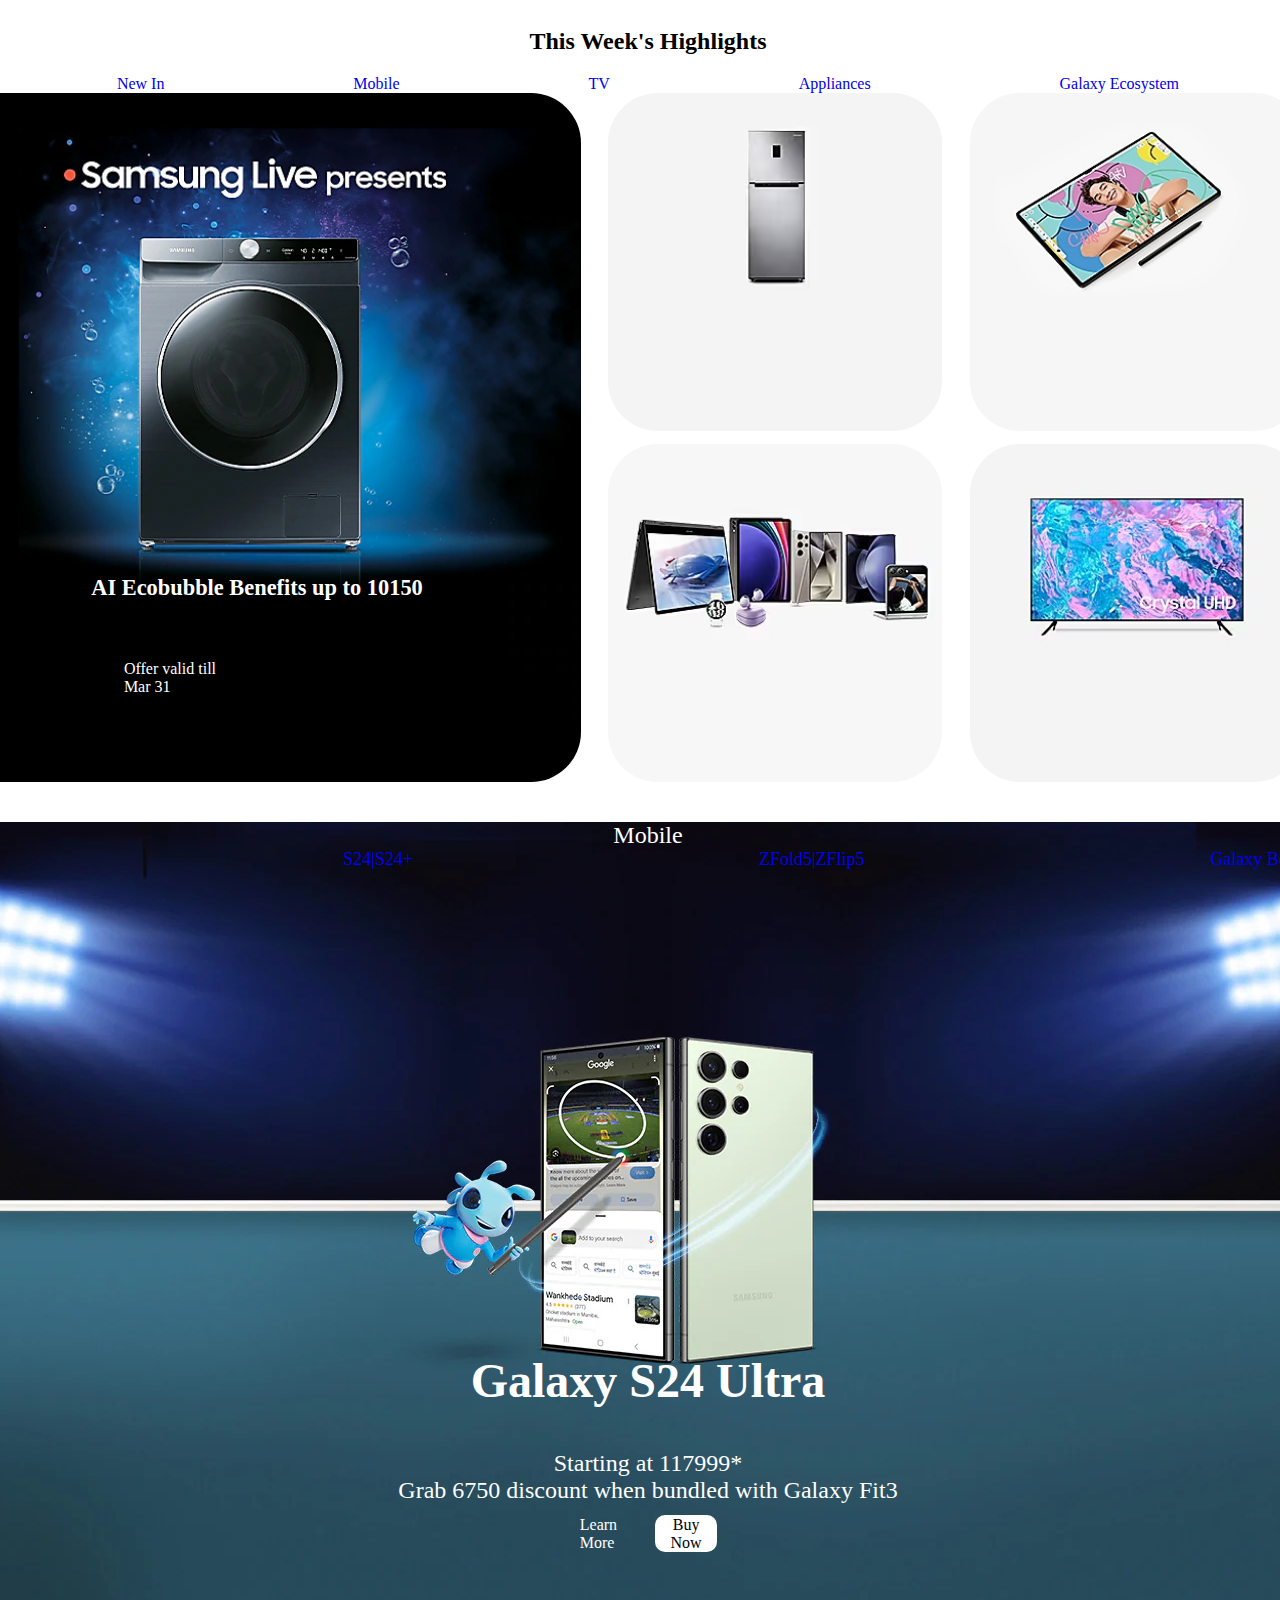
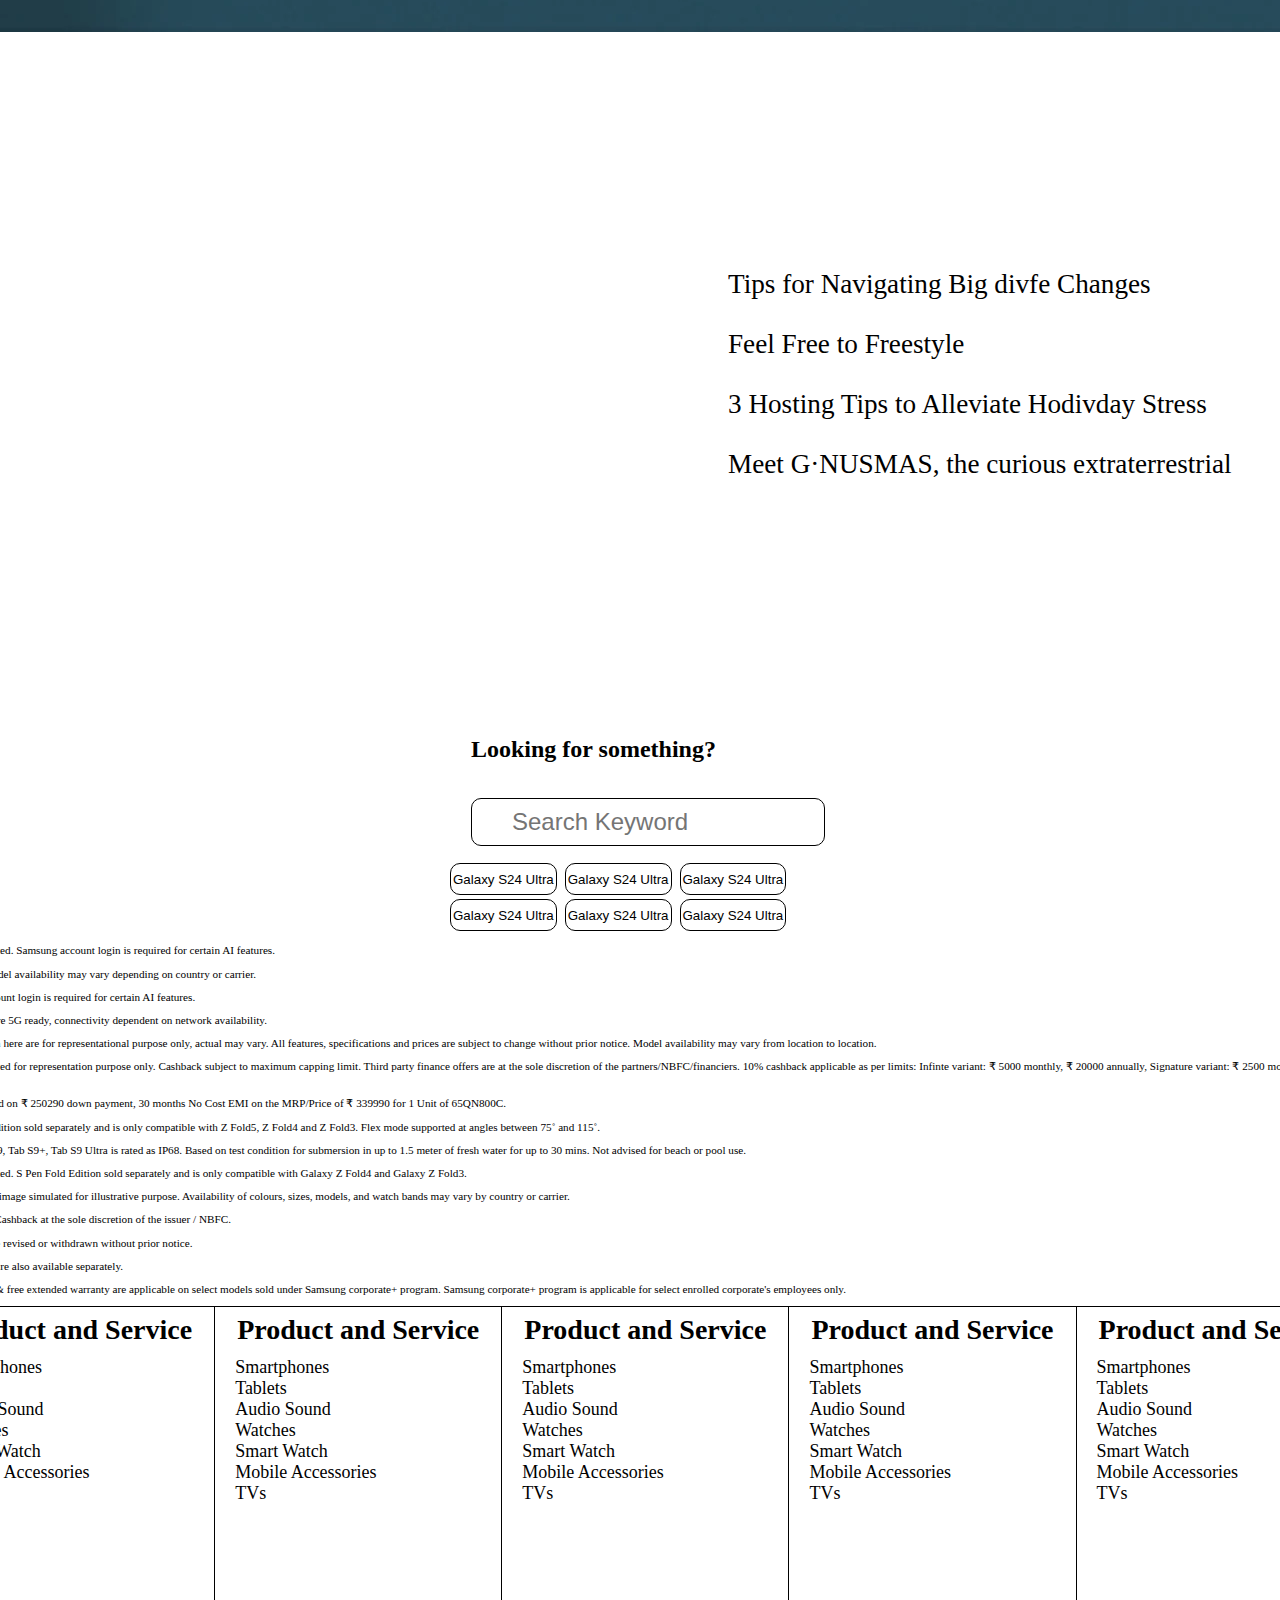
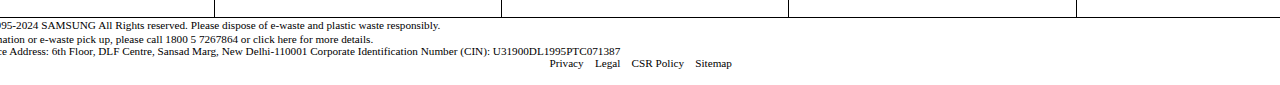
==== index.html @ b9aa33d9 "3rd commit" ====
<!DOCTYPE html>
<html lang="en">
  <head>
    <meta charset="UTF-8" />
    <meta name="viewport" content="width=device-width, initial-scale=1.0" />
    <title>Samsung India</title>
    <link rel="stylesheet" type="text/css" href="styles.css" />
    <link rel="stylesheet" type="text/css" href="samsungOne.css" />
  </head>
  <body>
    <main>
      <h2 id="highlights_title">This Week's Highlights</h2>
      <!-- Highlight links -->
      <div class="highlight_links_wrap">
        <div class="highlight_link" onclick="clicked(this)">
          <a href="#slide_1">New In</a>
        </div>
        <div class="highslider_link" onclick="clicked(this)">
          <a href="#slide_2">Mobile</a>
        </div>
        <div class="highslider_link" onclick="clicked(this)">
          <a href="#slide_3">TV</a>
        </div>
        <div class="highslider_link" onclick="clicked(this)">
          <a href="#slide_4">Appliances</a>
        </div>
        <div class="highslider_link" onclick="clicked(this)">
          <a href="#slide_5">Galaxy Ecosystem</a>
        </div>
      </div>

      <!-- Highlights slider -->
      <div class="highlight_slider">
        <div class="highlight_slides_wrap">
          <div class="highlight_slide" id="slide_1">
            <div class="grid_container">
              <div class="p1">
                <img src="./assets/New In/Big-Tile_684x6849.webp" alt="" />
                <div class="t_bot white t_big bold">
                  AI Ecobubble Benefits up to 10150
                </div>
                <div class="bt_slide white">
                  <p>Offer valid till Mar 31</p>
                  <div class="sl_up"></div>
                </div>
              </div>
              <div class="p2">
                <img src="./assets/New In/Holi_330x330-2.avif" alt="" />
              </div>
              <div class="p3">
                <img
                  src="./assets/New In/Small_Tile_330x330_UHD_4K_CUE.avif"
                  alt=""
                />
              </div>
              <div class="p4">
                <img
                  src="./assets/New In/Small-Tile_330x330-Double-door.avif"
                  alt=""
                />
              </div>
              <div class="p5">
                <img
                  src="./assets/New In/TabS9_Small_Tile_330x330.jpg"
                  alt=""
                />
              </div>
            </div>
          </div>
          <div class="highlight_slide" id="slide_2">
            <div class="grid_container">
              <div class="p1">
                <img src="./assets/Mobile/BigTile_684x684-11.avif" alt="" />
                <div class="t_bot">Hello</div>
              </div>
              <div class="p2">
                <img src="./assets/Mobile/Small_Tile_330x3307.avif" alt="" />
              </div>
              <div class="p3">
                <img src="./assets/Mobile/S23_330x330_SmallTiles.avif" alt="" />
              </div>
              <div class="p4">
                <img
                  src="./assets/Mobile/S23-Ultra-330x330_Small-Tiles-2.avif"
                  alt=""
                />
              </div>
              <div class="p5">
                <img
                  src="./assets/Mobile/19492_A-series-_LC_Small-tile330x330_01.avif"
                  alt=""
                />
              </div>
            </div>
          </div>
          <div class="highlight_slide" id="slide_3">
            <div class="grid_container">
              <div class="p1">
                <img src="./assets/TV/Big-Tile_684x684-QLED.avif" alt="" />
                <div class="t_bot bold t_big">1.38 m QE1C only at Rs 20000</div>
              </div>
              <div class="p2">
                <img src="./assets/TV/330x330_036.avif" alt="" />
              </div>
              <div class="p3">
                <img
                  src="./assets/tv/Small-Tile_330x33-UHD-4K-CUE.avif"
                  alt=""
                />
              </div>
              <div class="p4">
                <img src="./assets/tv/QA77S90CAKLXL_330x330.avif" alt="" />
              </div>
              <div class="p5">
                <img
                  src="./assets/tv/Small-Tile_330x330-Freestyle.avif"
                  alt=""
                />
              </div>
            </div>
          </div>

          <div class="highlight_slide" id="slide_4">
            <div class="grid_container">
              <div class="p1">
                <img src="./assets/Appliances/pl_big.avif" alt="" />
                <div class="t_bot bold t_big">
                  Appliances such as Refrigerators availiable
                </div>
              </div>
              <div class="p2">
                <img
                  src="./assets/Appliances/330x330_MC28A5013AK_TL.avif"
                  alt=""
                />
              </div>
              <div class="p3">
                <img src="./assets/Appliances/Digital-invert.avif" alt="" />
              </div>
              <div class="p4">
                <img
                  src="./assets/Appliances/330x330_WA70A4002GS_TL1.avif"
                  alt=""
                />
              </div>
              <div class="p5">
                <img
                  src="./assets/Appliances/Small_Tile_Convertible-5in1-AC.avif"
                  alt=""
                />
              </div>
            </div>
          </div>
          <div class="highlight_slide" id="slide_5">
            <div class="grid_container">
              <div class="p1">
                <img src="./assets/Galaxy Ecosystem/pl_big.avif" alt="" />
                <div class="t_bot bold t_big">Galaxy Book 4 at 70k</div>
              </div>
              <div class="p2">
                <img
                  src="./assets/Galaxy Ecosystem/330x330-galaxy-ecosystem.webp"
                  alt=""
                />
              </div>
              <div class="p3">
                <img
                  src="./assets/Galaxy Ecosystem/small-tile_Buds2_330x330.avif"
                  alt=""
                />
              </div>
              <div class="p4">
                <img
                  src="./assets/Galaxy Ecosystem/330x330_Galaxy_Fit3.avif"
                  alt=""
                />
              </div>
              <div class="p5">
                <img
                  src="./assets/Galaxy Ecosystem/Small_Tile_330x3308.avif"
                  alt=""
                />
              </div>
            </div>
          </div>
        </div>
      </div>

      <!-- Highlight slider end -->

      <!-- Mob slider begin -->
      <div class="slider">
        <div class="slide_info">
          <div class="slide_header">Mobile</div>
          <div class="slide_links_wrap">
            <div class="slide_link"><a href="#mb_slide1">S24 Ultra</a></div>
            <div class="slide_link"><a href="#mb_slide2">S24|S24+</a></div>
            <div class="slide_link"><a href="#mb_slide3">ZFold5|ZFlip5</a></div>
            <div class="slide_link">
              <a href="#mb_slide4">Galaxy Book 4 Series</a>
            </div>
          </div>
        </div>
        <div class="img_slides">
          <div class="sli" id="mb_slide1">
            <img src="./assets/MobSlider/PM_S24ultra_1440x810.webp" />
            <div class="name">Galaxy S24 Ultra</div>
            <div class="price">
              Starting at 117999*
              <br />
              Grab 6750 discount when bundled with Galaxy Fit3
            </div>
            <div class="lb">
              <span>Learn More</span>
              <div class="bt_BuyNow">Buy Now</div>
            </div>
          </div>
          <div class="sli" id="mb_slide2">
            <img src="./assets/MobSlider/S24 Plus.png " />
            <div class="name">Galaxy S24| S24+</div>
            <div class="price">
              Starting at 69999*
              <br />
              Grab 4220 cart discount when bundled with Smart View Wallet Case
            </div>
            <div class="lb">
              <span>Learn More</span>
              <div class="bt_BuyNow">Buy Now</div>
            </div>
          </div>

          <div class="sli" id="mb_slide3">
            <img src="./assets/MobSlider/Z Fold Flip.png" />
            <div class="name">Galaxy Z Fold| Z Flip 5</div>
            <div class="price">
              Starting at 85999*
              <br />
              Grab upto 5200* cart discount with Buy More Save more pick
            </div>
            <div class="lb">
              <span>Learn More</span>
              <div class="bt_BuyNow">Buy Now</div>
            </div>
          </div>

          <div class="sli" id="mb_slide4">
            <img src="./assets/MobSlider/Galaxy book4.png" />
            <div class="name">Galaxy Book 4 Series</div>
            <div class="price">
              Starting at 65990*
              <br />
              Avail limited period benefits worth upto 18000*
            </div>
            <div class="lb">
              <span>Learn More</span>
              <div class="bt_BuyNow">Buy Now</div>
            </div>
          </div>
        </div>
      </div>
      <!-- Mob slder end -->

      <!-- Teaset list begin -->
      <div class="teaser_list">
        <div class="tlist_image_wrap">
          <div class="tlist_image"></div>
        </div>
        <div class="teaser_list_title_wrap">
          <div class="tl_title">Tips for Navigating Big divfe Changes</div>
          <div class="tl_title">Feel Free to Freestyle</div>
          <div class="tl_title">
            3 Hosting Tips to Alleviate Hodivday Stress
          </div>
          <div class="tl_title">
            Meet G·NUSMAS, the curious extraterrestrial
          </div>
        </div>
      </div>
      <!-- Teaser list end -->

      <!-- Search bar begin -->
      <div class="search_wrap">
        <label for="searchBar"
          ><h2>Looking for something?</h2>
          <input id="searchBar" type="search" placeholder="Search Keyword"
        /></label>
        <div class="products_flex">
          <button>Galaxy S24 Ultra</button>
          <button>Galaxy S24 Ultra</button>
          <button>Galaxy S24 Ultra</button>
          <button>Galaxy S24 Ultra</button>
          <button>Galaxy S24 Ultra</button>
          <button>Galaxy S24 Ultra</button>
        </div>
      </div>
      <!-- Search bar end -->

      <!-- Terms & Conditions -->
      <section class="TermsAndConditions">
        <p>
          * Image simulated. Samsung account login is required for certain AI
          features.
        </p>
        <p>
          * Color and model availability may vary depending on country or carrier.
        </p>
        <p>* Samsung account login is required for certain AI features.</p>
        <p>
          * 5G Devices are 5G ready, connectivity dependent on network
          availability.
        </p>
        <p>
          * Images shown here are for representational purpose only, actual may
          vary. All features, specifications and prices are subject to change
          without prior notice. Model availability may vary from location to
          location.
        </p>
        <p>
          * Image stipulated for representation purpose only. Cashback subject to
          maximum capping limit. Third party finance offers are at the sole
          discretion of the partners/NBFC/financiers. 10% cashback applicable as
          per limits: Infinte variant: ₹&lrm; 5000 monthly, ₹&lrm; 20000 annually,
          Signature variant: ₹&lrm; 2500 monthly, ₹&lrm; 10000 annually.
        </p>
        <p>
          * EMI computed on ₹&lrm; 250290 down payment, 30 months No Cost EMI on
          the MRP/Price of ₹&lrm; 339990 for 1 Unit of 65QN800C.
        </p>
        <p>
          * S Pen Fold Edition sold separately and is only compatible with Z
          Fold5, Z Fold4 and Z Fold3. Flex mode supported at angles between 75˚
          and 115˚.
        </p>
        <p>
          * Galaxy Tab S9, Tab S9+, Tab S9 Ultra is rated as IP68. Based on test
          condition for submersion in up to 1.5 meter of fresh water for up to 30
          mins. Not advised for beach or pool use.
        </p>
        <p>
          * Image simulated. S Pen Fold Edition sold separately and is only
          compatible with Galaxy Z Fold4 and Galaxy Z Fold3.
        </p>
        <p>
          * Watch screen image simulated for illustrative purpose. Availability of
          colours, sizes, models, and watch bands may vary by country or carrier.
        </p>
        <p>
          * T&amp;C Apply. Cashback at the sole discretion of the issuer / NBFC.
        </p>
        <p>* Offers may be revised or withdrawn without prior notice.</p>
        <p>* Select offers are also available separately.</p>
        <p>
          *&nbsp;Free charger &amp; free extended warranty are applicable on
          select models sold under Samsung corporate+ program. Samsung corporate+
          program is applicable for select enrolled corporate's employees only.
        </p>
        <!-- Terms and Conditions end -->

        <!-- Links Table -->
        <div class="col_items_flex">
          <!--First column-->
        <div class="col_products">
          <h4>Product and Service</h4>
          <ul class="category_links">
            <li><a href="https://samsung.com/"> Smartphones </a></li>
            <li><a href="https://samsung.com/"> Tablets </a></li>
            <li><a href="https://samsung.com/"> Audio Sound </a></li>
            <li><a href="https://samsung.com/"> Watches </a></li>
            <li><a href="https://samsung.com/"> Smart Watch </a></li>
            <li><a href="https://samsung.com/"> Mobile Accessories </a></li>
            <li><a href="https://samsung.com/"> TVs </a></li>
          </ul>
        </div>
  
        <!---Second column-->
  
        <div class="col_products">
          <h4>Product and Service</h4>
          <ul class="category_links">
            <li><a href="https://samsung.com/"> Smartphones </a></li>
            <li><a href="https://samsung.com/"> Tablets </a></li>
            <li><a href="https://samsung.com/"> Audio Sound </a></li>
            <li><a href="https://samsung.com/"> Watches </a></li>
            <li><a href="https://samsung.com/"> Smart Watch </a></li>
            <li><a href="https://samsung.com/"> Mobile Accessories </a></li>
            <li><a href="https://samsung.com/"> TVs </a></li>
          </ul>
        </div>
        <!--Third column-->
        <div class="col_products">
          <h4>Product and Service</h4>
          <ul class="category_links">
            <li><a href="https://samsung.com/"> Smartphones </a></li>
            <li><a href="https://samsung.com/"> Tablets </a></li>
            <li><a href="https://samsung.com/"> Audio Sound </a></li>
            <li><a href="https://samsung.com/"> Watches </a></li>
            <li><a href="https://samsung.com/"> Smart Watch </a></li>
            <li><a href="https://samsung.com/"> Mobile Accessories </a></li>
            <li><a href="https://samsung.com/"> TVs </a></li>
          </ul>
        </div>
        <!--Fourth column-->
  
        <div class="col_products">
          <h4>Product and Service</h4>
          <ul class="category_links">
            <li><a href="https://samsung.com/"> Smartphones </a></li>
            <li><a href="https://samsung.com/"> Tablets </a></li>
            <li><a href="https://samsung.com/"> Audio Sound </a></li>
            <li><a href="https://samsung.com/"> Watches </a></li>
            <li><a href="https://samsung.com/"> Smart Watch </a></li>
            <li><a href="https://samsung.com/"> Mobile Accessories </a></li>
            <li><a href="https://samsung.com/"> TVs </a></li>
          </ul>
        </div>
  
        <!--Fifth column-->
  
        <div class="col_products">
          <h4>Product and Service</h4>
          <ul class="category_links">
            <li><a href="https://samsung.com/"> Smartphones </a></li>
            <li><a href="https://samsung.com/"> Tablets </a></li>
            <li><a href="https://samsung.com/"> Audio Sound </a></li>
            <li><a href="https://samsung.com/"> Watches </a></li>
            <li><a href="https://samsung.com/"> Smart Watch </a></li>
            <li><a href="https://samsung.com/"> Mobile Accessories </a></li>
            <li><a href="https://samsung.com/"> TVs </a></li>
          </ul>
        </div>
      </div>
      <!-- Links Table end -->

      <!-- Footer -->
      <div class="footer">
        <div class="footer-bottom"><div class="footer-copyright-wrap">
          Copyright ⓒ 1995-2024 SAMSUNG All Rights reserved.
          Please dispose of e-waste and plastic waste responsibly.
          <br>
          For more information or e-waste pick up, please call 1800 5 7267864 or click here for more details.
          <br>
          Registered Office Address: 6th Floor, DLF Centre, Sansad Marg, New Delhi-110001
          Corporate Identification Number (CIN): U31900DL1995PTC071387
        </div>
        <div class="footer-end">
        <div class="footer-language">India/English</div>
        <div class="footer-language-wrap">
          <p>Privacy</p>
          <p>Legal</p>
          <p>CSR Policy</p>
          <p>Sitemap</p>  
        </div>
        <div class="footer-sns">
          <span class="footer-sns_title">Stay in the Loop?</span>
        </div>
      </div>
      <!-- Footer end -->
    </main>
  </body>
</html>
---- styles.css ----
html,
body {
  width: 100%;
}
body {
  font-family: "SamsungOne";
  display: flex;
  flex-direction: column;
  align-items: center;
}
#highlights_title {
  text-align: center;
}
.highlight_links_wrap {
  display: flex;
  justify-content: space-evenly;
}

.highlight_slider {
  max-width: 1380px;
  overflow: hidden;
  scroll-snap-type: x mandatory;
  scroll-behavior: smooth;
}
.highlight_slides_wrap {
  display: flex;
}
.highlight_slide {
  flex-shrink: 0;
}

.highlight_slide > div {
  position: relative;
}
.grid_container {
  display: grid;
  gap: 2%;
  grid-template-columns: auto auto auto;
}
.p1 {
  position: relative;
  grid-row: 1 / span 2;
  grid-column: 1/1;
}
.p2 {
  grid-row: 1/1;
  grid-column: 2/2;
}
.p2 {
  grid-row: 2/2;
  grid-column: 2/2;
}
.p3 {
  grid-row: 1/1;
  grid-column: 3/3;
}
.p3 {
  position: relative;
  grid-row: 2/2;
  grid-column: 3/3;
}
.highlight_slider img {
  border-radius: 50px;
  height: 100%;
  width: 100%;
  object-fit: cover;
}
.t_bot {
  position: absolute;
  top: 70%;
  left: 25%;
}
.white {
  color: white;
}
.bold {
  font-weight: bold;
}
.t_big {
  font-size: 1.4em;
}
.bt_slide {
  position: absolute;
  height: 100px;
  width: 100px;
  top: 80%;
  left: 30%;
}
.slider {
  overflow: auto;
  max-width: 1440px;
  scroll-snap-type: mandatory;
  scroll-behavior: smooth;
}
.img_slides {
  display: flex;
}
.sli {
  flex-shrink: 0;
  position: relative;
  display: flex;
  justify-content: center;
}
.slide_info {
  position: absolute;
  width: 1440px;
  z-index: 1;
  text-align: center;
  color: white;
}
.slide_links_wrap {
  display: flex;
  justify-content: space-between;
  width: 100%;
  font-size: large;
}
/* .slide_links_wrap{
    display: flex;
    justify-content: space-between;
    width: 70%;
    top: 8rem;
    color: white;
    z-index: 1;
}
.slide_header{
    width: 75%;
    text-align: center;
    top:3rem;
    color: white;
    z-index: 1;
} */
.slide_header {
  font-size: x-large;
}
.name {
  text-align: center;
  position: absolute;
  bottom: 14rem;
  color: white;
  font-size: 3em;
  font-weight: 800;
}
.price {
  text-align: center;
  position: absolute;
  bottom: 8rem;
  color: white;
  font-size: x-large;
}
.lb {
  position: absolute;
  color: white;
  bottom: 5rem;
  display: flex;
  justify-content: center;
}
.lb span {
  padding: 0.5%;
}
.bt_BuyNow {
  margin-left: 0.5%;
  color: black;
  padding: 0.5%;
  border-radius: 10px;
  background-color: white;
  text-align: center;
}

a {
  text-decoration: none;
}
.teaser_list {
  display: flex;
}
.tlist_image {
  background: url("https://images.samsung.com/is/image/samsung/assets/in/p6_gro1/p6_initial_explore_detail/life-hacks/mx0147_tips-for-navigating-big-life-changes/mx0147_home-explore-banner_pc_684x684.jpg?$684_684_PNG$");
  background-repeat: no-repeat;
  height: 684px;
  width: 684px;
  border-radius: 19px;
  margin: 0 3rem;
  object-position: 100%;
  overflow: hidden;
}
.tlist_image:hover {
  background-size: 103%;
}
.teaser_list_title_wrap {
  align-self: center;
}

.tl_title {
  font-size: 1.7em;
  text-wrap: nowrap;
  height: 30px;
  transition: height 0.5s;
  margin: 10px;
  padding: 10px;
}
.tl_title:hover {
  height: 60px;
  border-top: 5px solid black;
}
.search_wrap {
  display: flex;
  flex-direction: column;
  width: 100%;
  align-items: center;
}
input[type="search"] {
  background-image: url("https://cdn2.hubspot.net/hubfs/4004166/bioticresearch_website_assets/images/search_icon.png");
  background-repeat: no-repeat;
  background-position: left center;
  height: 3rem;
  margin: 15px 0;
  font-size: 1.5em;
  border-radius: 10px;
  padding-left: 40px;
  border: 1px solid black;
}
.products_flex {
  max-width: 400px;
}
button {
  height: 2rem;
  border-radius: 10px;
  border: 1px solid black;
  background-color: white;
  padding: 2px;
  margin: 2px;
}
.TermsAndConditions {
  font-size: 0.7em;
}
.col_items_flex {
  display: flex;
}
.col_items_flex a {
  text-decoration: none;
  color: black;
}
.col_items_flex a:hover {
  text-decoration: underline;
}
.col_products {
  border-top: 1px solid black;
  border-right: 1px solid black;
  border-bottom: 1px solid black;
  padding: 5px 20px;
  min-height: 300px;
}

.col_products h4 {
  margin: 2px;
  font-size: 2.5em;
}
.col_products ul li {
  font-size: large;
}

.col_products:nth-last-child(1) {
  border-right: 0;
}
.col_products ul {
  padding: 0;
  list-style-type: none;
}

.footer-language {
  font-weight: 800;
  margin: 0;
}

.footer-language-wrap {
  display: flex;
  justify-content: space-between;
}

.footer-end {
  display: flex;
  justify-content: space-between;
}

.footer-language-wrap p {
  margin: 0 0.5em;
}

.footer-sns {
  height: 20px;
}
---- samsungOne.css ----
@font-face {
    font-family: "SamsungOne";
    src: url("../SamsungOne-400.ttf");
  }
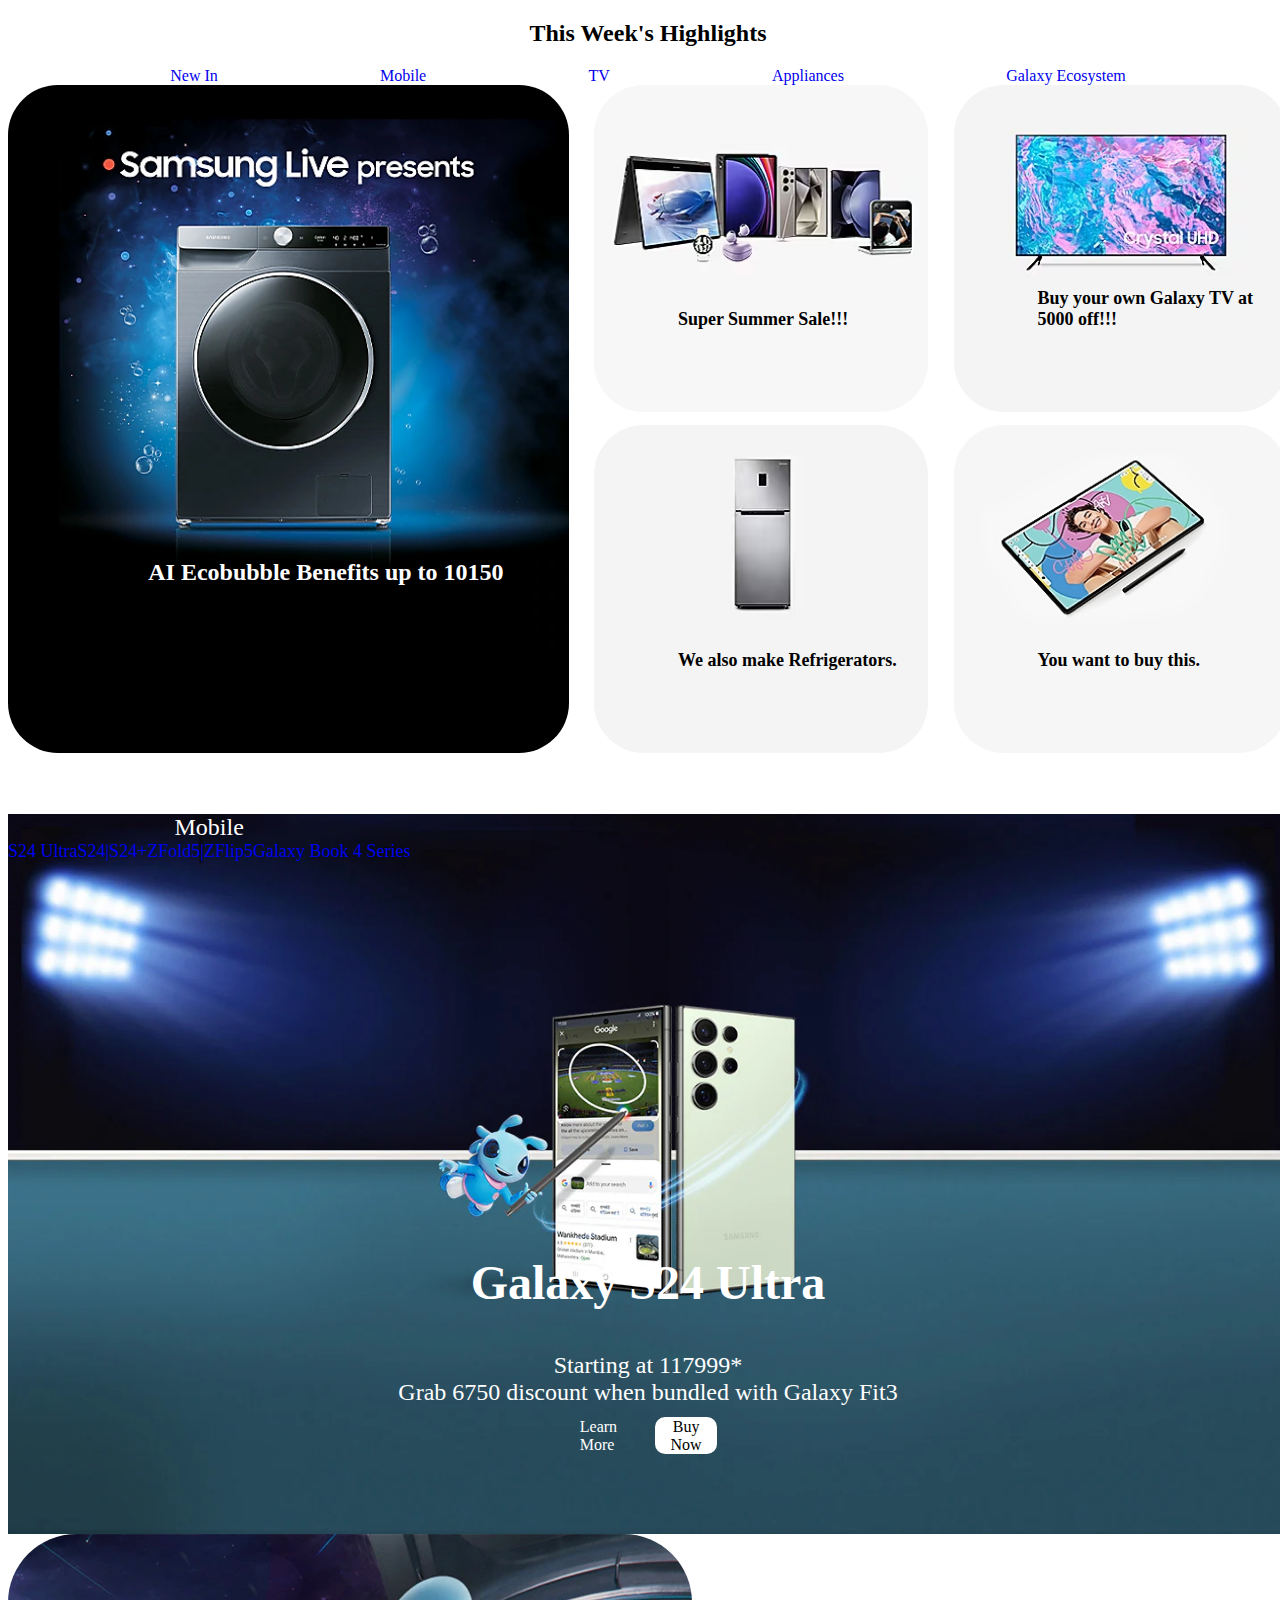
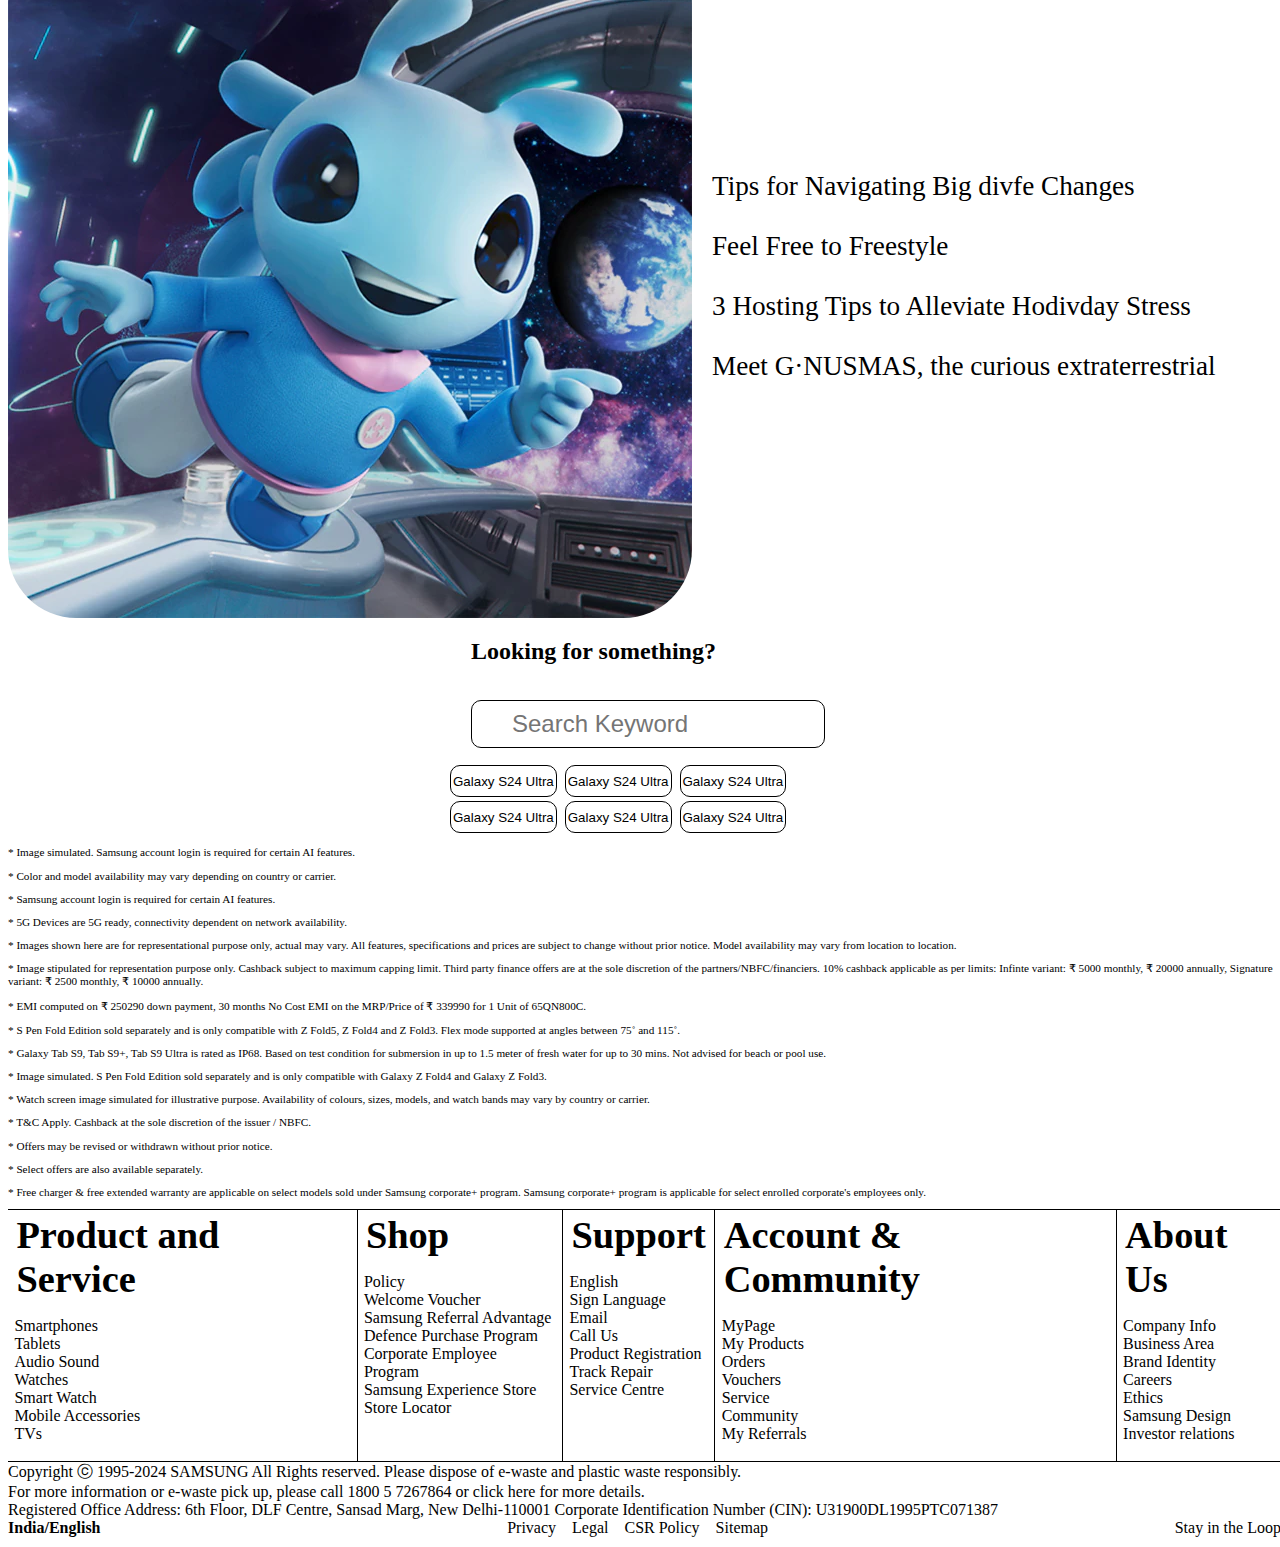
==== commit e3ddd0aa: "functionality,responsiveness" ====
--- a/index.html
+++ b/index.html
@@ -6,6 +6,7 @@
     <title>Samsung India</title>
     <link rel="stylesheet" type="text/css" href="styles.css" />
     <link rel="stylesheet" type="text/css" href="samsungOne.css" />
+    <script src="functions.js"></script>
   </head>
   <body>
     <main>
@@ -36,34 +37,47 @@
             <div class="grid_container">
               <div class="p1">
                 <img src="./assets/New In/Big-Tile_684x6849.webp" alt="" />
-                <div class="t_bot white t_big bold">
+                <div class="highlight_image_text_big white">
                   AI Ecobubble Benefits up to 10150
                 </div>
-                <div class="bt_slide white">
+                <!-- <div class="bt_slide white">
                   <p>Offer valid till Mar 31</p>
                   <div class="sl_up"></div>
-                </div>
+                </div> -->
+                <div class="button bg_white">Buy Now</div>
               </div>
               <div class="p2">
                 <img src="./assets/New In/Holi_330x330-2.avif" alt="" />
+                <div class="highlight_image_text_normal">
+                  Super Summer Sale!!!
+                </div>
               </div>
               <div class="p3">
                 <img
                   src="./assets/New In/Small_Tile_330x330_UHD_4K_CUE.avif"
                   alt=""
                 />
+                <div class="highlight_image_text_normal">
+                  Buy your own Galaxy TV at 5000 off!!!
+                </div>
               </div>
               <div class="p4">
                 <img
                   src="./assets/New In/Small-Tile_330x330-Double-door.avif"
                   alt=""
                 />
+                <div class="highlight_image_text_normal">
+                  We also make Refrigerators.
+                </div>
               </div>
               <div class="p5">
                 <img
                   src="./assets/New In/TabS9_Small_Tile_330x330.jpg"
                   alt=""
                 />
+                <div class="highlight_image_text_normal">
+                  You want to buy this.
+                </div>
               </div>
             </div>
           </div>
@@ -71,25 +85,34 @@
             <div class="grid_container">
               <div class="p1">
                 <img src="./assets/Mobile/BigTile_684x684-11.avif" alt="" />
-                <div class="t_bot">Hello</div>
               </div>
               <div class="p2">
                 <img src="./assets/Mobile/Small_Tile_330x3307.avif" alt="" />
+                <div class="highlight_image_text_normal">
+                  Chargers? We sell those.
+                </div>
               </div>
               <div class="p3">
                 <img src="./assets/Mobile/S23_330x330_SmallTiles.avif" alt="" />
+                <div class="highlight_image_text_normal">Phones?</div>
               </div>
               <div class="p4">
                 <img
                   src="./assets/Mobile/S23-Ultra-330x330_Small-Tiles-2.avif"
                   alt=""
                 />
+                <div class="highlight_image_text_normal white">
+                  And some more.
+                </div>
               </div>
               <div class="p5">
                 <img
                   src="./assets/Mobile/19492_A-series-_LC_Small-tile330x330_01.avif"
                   alt=""
                 />
+                <div class="highlight_image_text_normal">
+                  We have More Phones!!!
+                </div>
               </div>
             </div>
           </div>
@@ -97,25 +120,41 @@
             <div class="grid_container">
               <div class="p1">
                 <img src="./assets/TV/Big-Tile_684x684-QLED.avif" alt="" />
-                <div class="t_bot bold t_big">1.38 m QE1C only at Rs 20000</div>
+                <div class="highlight_image_text_big">
+                  1.38 m QE1C only at Rs 20000
+                </div>
               </div>
               <div class="p2">
                 <img src="./assets/TV/330x330_036.avif" alt="" />
+                <div class="highlight_image_text_normal">
+                  Guess what? We sell speakers.
+                </div>
               </div>
               <div class="p3">
                 <img
                   src="./assets/tv/Small-Tile_330x33-UHD-4K-CUE.avif"
                   alt=""
                 />
+                <div class="highlight_image_text_normal">
+                  Give me your money.
+                </div>
               </div>
               <div class="p4">
                 <img src="./assets/tv/QA77S90CAKLXL_330x330.avif" alt="" />
+                <div class="highlight_image_text_normal">
+                  Of course we have OLEDs.
+                </div>
               </div>
               <div class="p5">
                 <img
                   src="./assets/tv/Small-Tile_330x330-Freestyle.avif"
                   alt=""
                 />
+                <div class="highlight_image_text_normal">
+                  CCTV camera.
+                  <br />
+                  Everyone needs one
+                </div>
               </div>
             </div>
           </div>
@@ -124,7 +163,7 @@
             <div class="grid_container">
               <div class="p1">
                 <img src="./assets/Appliances/pl_big.avif" alt="" />
-                <div class="t_bot bold t_big">
+                <div class="highlight_image_text_big">
                   Appliances such as Refrigerators availiable
                 </div>
               </div>
@@ -133,21 +172,27 @@
                   src="./assets/Appliances/330x330_MC28A5013AK_TL.avif"
                   alt=""
                 />
+                <div class="highlight_image_text_normal">
+                  <div class="highlight_image_text_normal">😂😂😂😂😂</div>
+                </div>
               </div>
               <div class="p3">
                 <img src="./assets/Appliances/Digital-invert.avif" alt="" />
+                <div class="highlight_image_text_normal">Refrigerator</div>
               </div>
               <div class="p4">
                 <img
                   src="./assets/Appliances/330x330_WA70A4002GS_TL1.avif"
                   alt=""
                 />
+                <div class="highlight_image_text_normal">Washing Machine</div>
               </div>
               <div class="p5">
                 <img
                   src="./assets/Appliances/Small_Tile_Convertible-5in1-AC.avif"
                   alt=""
                 />
+                <div class="highlight_image_text_normal">A/C</div>
               </div>
             </div>
           </div>
@@ -155,31 +200,41 @@
             <div class="grid_container">
               <div class="p1">
                 <img src="./assets/Galaxy Ecosystem/pl_big.avif" alt="" />
-                <div class="t_bot bold t_big">Galaxy Book 4 at 70k</div>
+                <div class="highlight_image_text_big">
+                  Galaxy Book 4 at 70000*
+                </div>
               </div>
               <div class="p2">
                 <img
                   src="./assets/Galaxy Ecosystem/330x330-galaxy-ecosystem.webp"
                   alt=""
                 />
+                <div class="highlight_image_text_normal">
+                  Odeyssey from Assassin's Creed???
+                </div>
               </div>
               <div class="p3">
                 <img
                   src="./assets/Galaxy Ecosystem/small-tile_Buds2_330x330.avif"
                   alt=""
                 />
+                <div class="highlight_image_text_normal">
+                  Listen to yourself
+                </div>
               </div>
               <div class="p4">
                 <img
                   src="./assets/Galaxy Ecosystem/330x330_Galaxy_Fit3.avif"
                   alt=""
                 />
+                <div class="highlight_image_text_normal">Spend your money</div>
               </div>
               <div class="p5">
                 <img
                   src="./assets/Galaxy Ecosystem/Small_Tile_330x3308.avif"
                   alt=""
                 />
+                <div class="highlight_image_text_normal">Become a consumer</div>
               </div>
             </div>
           </div>
@@ -263,15 +318,34 @@
       <!-- Teaset list begin -->
       <div class="teaser_list">
         <div class="tlist_image_wrap">
-          <div class="tlist_image"></div>
+          <img
+            id="gnusmas"
+            src="./assets/Teaser List/GNUSMAS.png"
+            alt="GNUSMAS.png"
+          />
+          <img
+            id="freestyle"
+            src="./assets/Teaser List/freestyle.png"
+            alt="freestyle.png"
+          />
+          <img
+            id="holiday"
+            src="./assets/Teaser List/holiday.png"
+            alt="holiday.png"
+          />
+          <img id="tips" src="./assets/Teaser List/tips.png" alt="tips.png" />
         </div>
         <div class="teaser_list_title_wrap">
-          <div class="tl_title">Tips for Navigating Big divfe Changes</div>
-          <div class="tl_title">Feel Free to Freestyle</div>
-          <div class="tl_title">
+          <div class="tl_title" onmouseover="teaserListSetImage('#tips')">
+            Tips for Navigating Big divfe Changes
+          </div>
+          <div class="tl_title" onmouseover="teaserListSetImage('#freestyle')">
+            Feel Free to Freestyle
+          </div>
+          <div class="tl_title" onmouseover="teaserListSetImage('#holiday')">
             3 Hosting Tips to Alleviate Hodivday Stress
           </div>
-          <div class="tl_title">
+          <div class="tl_title" onmouseover="teaserListSetImage('#gnusmas')">
             Meet G·NUSMAS, the curious extraterrestrial
           </div>
         </div>
@@ -302,7 +376,8 @@
           features.
         </p>
         <p>
-          * Color and model availability may vary depending on country or carrier.
+          * Color and model availability may vary depending on country or
+          carrier.
         </p>
         <p>* Samsung account login is required for certain AI features.</p>
         <p>
@@ -316,11 +391,12 @@
           location.
         </p>
         <p>
-          * Image stipulated for representation purpose only. Cashback subject to
-          maximum capping limit. Third party finance offers are at the sole
+          * Image stipulated for representation purpose only. Cashback subject
+          to maximum capping limit. Third party finance offers are at the sole
           discretion of the partners/NBFC/financiers. 10% cashback applicable as
-          per limits: Infinte variant: ₹&lrm; 5000 monthly, ₹&lrm; 20000 annually,
-          Signature variant: ₹&lrm; 2500 monthly, ₹&lrm; 10000 annually.
+          per limits: Infinte variant: ₹&lrm; 5000 monthly, ₹&lrm; 20000
+          annually, Signature variant: ₹&lrm; 2500 monthly, ₹&lrm; 10000
+          annually.
         </p>
         <p>
           * EMI computed on ₹&lrm; 250290 down payment, 30 months No Cost EMI on
@@ -333,16 +409,17 @@
         </p>
         <p>
           * Galaxy Tab S9, Tab S9+, Tab S9 Ultra is rated as IP68. Based on test
-          condition for submersion in up to 1.5 meter of fresh water for up to 30
-          mins. Not advised for beach or pool use.
+          condition for submersion in up to 1.5 meter of fresh water for up to
+          30 mins. Not advised for beach or pool use.
         </p>
         <p>
           * Image simulated. S Pen Fold Edition sold separately and is only
           compatible with Galaxy Z Fold4 and Galaxy Z Fold3.
         </p>
         <p>
-          * Watch screen image simulated for illustrative purpose. Availability of
-          colours, sizes, models, and watch bands may vary by country or carrier.
+          * Watch screen image simulated for illustrative purpose. Availability
+          of colours, sizes, models, and watch bands may vary by country or
+          carrier.
         </p>
         <p>
           * T&amp;C Apply. Cashback at the sole discretion of the issuer / NBFC.
@@ -351,14 +428,16 @@
         <p>* Select offers are also available separately.</p>
         <p>
           *&nbsp;Free charger &amp; free extended warranty are applicable on
-          select models sold under Samsung corporate+ program. Samsung corporate+
-          program is applicable for select enrolled corporate's employees only.
-        </p>
-        <!-- Terms and Conditions end -->
-
-        <!-- Links Table -->
-        <div class="col_items_flex">
-          <!--First column-->
+          select models sold under Samsung corporate+ program. Samsung
+          corporate+ program is applicable for select enrolled corporate's
+          employees only.
+        </p>
+      </section>
+      <!-- Terms and Conditions end -->
+
+      <!-- Links Table -->
+      <div class="col_items_flex">
+        <!--First column-->
         <div class="col_products">
           <h4>Product and Service</h4>
           <ul class="category_links">
@@ -371,61 +450,69 @@
             <li><a href="https://samsung.com/"> TVs </a></li>
           </ul>
         </div>
-  
+
         <!---Second column-->
-  
+
         <div class="col_products">
-          <h4>Product and Service</h4>
+          <h4>Shop</h4>
           <ul class="category_links">
-            <li><a href="https://samsung.com/"> Smartphones </a></li>
-            <li><a href="https://samsung.com/"> Tablets </a></li>
-            <li><a href="https://samsung.com/"> Audio Sound </a></li>
-            <li><a href="https://samsung.com/"> Watches </a></li>
-            <li><a href="https://samsung.com/"> Smart Watch </a></li>
-            <li><a href="https://samsung.com/"> Mobile Accessories </a></li>
-            <li><a href="https://samsung.com/"> TVs </a></li>
+            <li><a href="https://samsung.com/"> Policy </a></li>
+            <li><a href="https://samsung.com/"> Welcome Voucher </a></li>
+            <li>
+              <a href="https://samsung.com/"> Samsung Referral Advantage </a>
+            </li>
+            <li>
+              <a href="https://samsung.com/"> Defence Purchase Program </a>
+            </li>
+            <li>
+              <a href="https://samsung.com/"> Corporate Employee Program </a>
+            </li>
+            <li>
+              <a href="https://samsung.com/"> Samsung Experience Store </a>
+            </li>
+            <li><a href="https://samsung.com/"> Store Locator </a></li>
           </ul>
         </div>
         <!--Third column-->
         <div class="col_products">
-          <h4>Product and Service</h4>
+          <h4>Support</h4>
           <ul class="category_links">
-            <li><a href="https://samsung.com/"> Smartphones </a></li>
-            <li><a href="https://samsung.com/"> Tablets </a></li>
-            <li><a href="https://samsung.com/"> Audio Sound </a></li>
-            <li><a href="https://samsung.com/"> Watches </a></li>
-            <li><a href="https://samsung.com/"> Smart Watch </a></li>
-            <li><a href="https://samsung.com/"> Mobile Accessories </a></li>
-            <li><a href="https://samsung.com/"> TVs </a></li>
+            <li><a href="https://samsung.com/"> English </a></li>
+            <li><a href="https://samsung.com/"> Sign Language </a></li>
+            <li><a href="https://samsung.com/"> Email </a></li>
+            <li><a href="https://samsung.com/"> Call Us </a></li>
+            <li><a href="https://samsung.com/"> Product Registration </a></li>
+            <li><a href="https://samsung.com/"> Track Repair </a></li>
+            <li><a href="https://samsung.com/"> Service Centre </a></li>
           </ul>
         </div>
         <!--Fourth column-->
-  
+
         <div class="col_products">
-          <h4>Product and Service</h4>
+          <h4>Account & Community</h4>
           <ul class="category_links">
-            <li><a href="https://samsung.com/"> Smartphones </a></li>
-            <li><a href="https://samsung.com/"> Tablets </a></li>
-            <li><a href="https://samsung.com/"> Audio Sound </a></li>
-            <li><a href="https://samsung.com/"> Watches </a></li>
-            <li><a href="https://samsung.com/"> Smart Watch </a></li>
-            <li><a href="https://samsung.com/"> Mobile Accessories </a></li>
-            <li><a href="https://samsung.com/"> TVs </a></li>
+            <li><a href="https://samsung.com/"> MyPage </a></li>
+            <li><a href="https://samsung.com/"> My Products </a></li>
+            <li><a href="https://samsung.com/"> Orders </a></li>
+            <li><a href="https://samsung.com/"> Vouchers </a></li>
+            <li><a href="https://samsung.com/"> Service </a></li>
+            <li><a href="https://samsung.com/"> Community </a></li>
+            <li><a href="https://samsung.com/">My Referrals </a></li>
           </ul>
         </div>
-  
+
         <!--Fifth column-->
-  
+
         <div class="col_products">
-          <h4>Product and Service</h4>
+          <h4>About Us</h4>
           <ul class="category_links">
-            <li><a href="https://samsung.com/"> Smartphones </a></li>
-            <li><a href="https://samsung.com/"> Tablets </a></li>
-            <li><a href="https://samsung.com/"> Audio Sound </a></li>
-            <li><a href="https://samsung.com/"> Watches </a></li>
-            <li><a href="https://samsung.com/"> Smart Watch </a></li>
-            <li><a href="https://samsung.com/"> Mobile Accessories </a></li>
-            <li><a href="https://samsung.com/"> TVs </a></li>
+            <li><a href="https://samsung.com/"> Company Info </a></li>
+            <li><a href="https://samsung.com/">Business Area </a></li>
+            <li><a href="https://samsung.com/"> Brand Identity </a></li>
+            <li><a href="https://samsung.com/"> Careers </a></li>
+            <li><a href="https://samsung.com/"> Ethics </a></li>
+            <li><a href="https://samsung.com/"> Samsung Design </a></li>
+            <li><a href="https://samsung.com/"> Investor relations </a></li>
           </ul>
         </div>
       </div>
@@ -433,25 +520,30 @@
 
       <!-- Footer -->
       <div class="footer">
-        <div class="footer-bottom"><div class="footer-copyright-wrap">
-          Copyright ⓒ 1995-2024 SAMSUNG All Rights reserved.
-          Please dispose of e-waste and plastic waste responsibly.
-          <br>
-          For more information or e-waste pick up, please call 1800 5 7267864 or click here for more details.
-          <br>
-          Registered Office Address: 6th Floor, DLF Centre, Sansad Marg, New Delhi-110001
-          Corporate Identification Number (CIN): U31900DL1995PTC071387
+        <div class="footer-bottom">
+          <div class="footer-copyright-wrap">
+            Copyright ⓒ 1995-2024 SAMSUNG All Rights reserved. Please dispose of
+            e-waste and plastic waste responsibly.
+            <br />
+            For more information or e-waste pick up, please call 1800 5 7267864
+            or click here for more details.
+            <br />
+            Registered Office Address: 6th Floor, DLF Centre, Sansad Marg, New
+            Delhi-110001 Corporate Identification Number (CIN):
+            U31900DL1995PTC071387
+          </div>
         </div>
         <div class="footer-end">
-        <div class="footer-language">India/English</div>
-        <div class="footer-language-wrap">
-          <p>Privacy</p>
-          <p>Legal</p>
-          <p>CSR Policy</p>
-          <p>Sitemap</p>  
-        </div>
-        <div class="footer-sns">
-          <span class="footer-sns_title">Stay in the Loop?</span>
+          <div class="footer-language">India/English</div>
+          <div class="footer-language-wrap">
+            <p>Privacy</p>
+            <p>Legal</p>
+            <p>CSR Policy</p>
+            <p>Sitemap</p>
+          </div>
+          <div class="footer-sns">
+            <span class="footer-sns_title">Stay in the Loop?</span>
+          </div>
         </div>
       </div>
       <!-- Footer end -->
--- a/styles.css
+++ b/styles.css
@@ -4,9 +4,6 @@
 }
 body {
   font-family: "SamsungOne";
-  display: flex;
-  flex-direction: column;
-  align-items: center;
 }
 #highlights_title {
   text-align: center;
@@ -23,12 +20,13 @@
   scroll-behavior: smooth;
 }
 .highlight_slides_wrap {
+  max-width: 100%;
   display: flex;
 }
 .highlight_slide {
+  max-width: 100%;
   flex-shrink: 0;
 }
-
 .highlight_slide > div {
   position: relative;
 }
@@ -43,18 +41,21 @@
   grid-column: 1/1;
 }
 .p2 {
+  position: relative;
   grid-row: 1/1;
   grid-column: 2/2;
 }
-.p2 {
+.p3 {
+  position: relative;
+  grid-row: 1/1;
+  grid-column: 3/3;
+}
+.p4 {
+  position: relative;
   grid-row: 2/2;
   grid-column: 2/2;
 }
-.p3 {
-  grid-row: 1/1;
-  grid-column: 3/3;
-}
-.p3 {
+.p5 {
   position: relative;
   grid-row: 2/2;
   grid-column: 3/3;
@@ -70,8 +71,38 @@
   top: 70%;
   left: 25%;
 }
+.highlight_image_text_big {
+  position: absolute;
+  font-weight: 800;
+  font-size: x-large;
+  bottom: 25%;
+  left: 25%;
+}
+
+.highlight_image_text_normal {
+  position: absolute;
+  font-weight: 800;
+  font-size: large;
+  bottom: 25%;
+  left: 25%;
+}
 .white {
   color: white;
+}
+.black {
+  color: black;
+}
+.grid_container .button {
+  position: absolute;
+  left: 50%;
+  transition: 0.5s;
+  bottom: -100%;
+}
+.grid_container > div {
+  overflow: hidden;
+}
+.grid_container > div:hover .button {
+  bottom: 10%;
 }
 .bold {
   font-weight: bold;
@@ -86,8 +117,14 @@
   top: 80%;
   left: 30%;
 }
+.button {
+  border-radius: 10%;
+}
+.bg_white {
+  background-color: white;
+}
 .slider {
-  overflow: auto;
+  overflow: hidden;
   max-width: 1440px;
   scroll-snap-type: mandatory;
   scroll-behavior: smooth;
@@ -100,10 +137,14 @@
   position: relative;
   display: flex;
   justify-content: center;
+  max-width: 100%;
+}
+.sli img {
+  max-width: 100%;
 }
 .slide_info {
   position: absolute;
-  width: 1440px;
+  max-width: 1440px;
   z-index: 1;
   text-align: center;
   color: white;
@@ -172,21 +213,18 @@
 .teaser_list {
   display: flex;
 }
-.tlist_image {
-  background: url("https://images.samsung.com/is/image/samsung/assets/in/p6_gro1/p6_initial_explore_detail/life-hacks/mx0147_tips-for-navigating-big-life-changes/mx0147_home-explore-banner_pc_684x684.jpg?$684_684_PNG$");
-  background-repeat: no-repeat;
-  height: 684px;
-  width: 684px;
-  border-radius: 19px;
-  margin: 0 3rem;
-  object-position: 100%;
-  overflow: hidden;
-}
-.tlist_image:hover {
-  background-size: 103%;
-}
+
 .teaser_list_title_wrap {
   align-self: center;
+}
+.tlist_image_wrap {
+  max-width: 684px;
+  display: flex;
+  overflow: hidden;
+}
+.tlist_image_wrap img {
+  max-width: 100%;
+  border-radius: 10%;
 }
 
 .tl_title {
@@ -246,16 +284,15 @@
   border-top: 1px solid black;
   border-right: 1px solid black;
   border-bottom: 1px solid black;
-  padding: 5px 20px;
-  min-height: 300px;
+  padding: 0.1% 0.5%;
 }
 
 .col_products h4 {
   margin: 2px;
-  font-size: 2.5em;
+  font-size: 2.4em;
 }
 .col_products ul li {
-  font-size: large;
+  font-size: 1em;
 }
 
 .col_products:nth-last-child(1) {
@@ -288,3 +325,74 @@
 .footer-sns {
   height: 20px;
 }
+@media screen and (max-width: 768px) {
+  .teaser_list {
+    flex-direction: column;
+  }
+  .name {
+    font-size: large;
+    bottom: 6em;
+  }
+  .price {
+    font-size: medium;
+    bottom: 4.5em;
+  }
+  .lb {
+    max-height: 10%;
+    font-size: small;
+    bottom: 1.5em;
+  }
+  .col_products h4 {
+    margin: 0.4px;
+    font-size: 1em;
+  }
+  .col_products ul li {
+    font-size: 0.6em;
+  }
+}
+@media screen and (max-width: 520px) {
+  .tl_title {
+    font-size: 1.2em;
+  }
+  .name {
+    font-size: medium;
+    bottom: 4em;
+  }
+  .price {
+    font-size: small;
+    bottom: 2.5em;
+  }
+  .lb {
+    max-height: 10%;
+    font-size: xx-small;
+    bottom: 1.5em;
+  }
+  .grid_container {
+    display: grid;
+    gap: 2%;
+    grid-template-columns: auto auto;
+    grid-template-rows: auto auto;
+  }
+  .p1 {
+    position: relative;
+    grid-column: 1 / span 2;
+    grid-row: 1/1;
+  }
+  .p2 {
+    grid-row: 2/2;
+    grid-column: 1/1;
+  }
+  .p3 {
+    grid-row: 2/2;
+    grid-column: 2/2;
+  }
+  .p4 {
+    grid-row: 3/3;
+    grid-column: 1/1;
+  }
+  .p5 {
+    position: relative;
+    grid-row: 3/3;
+    grid-column: 2/2;
+  }
+}
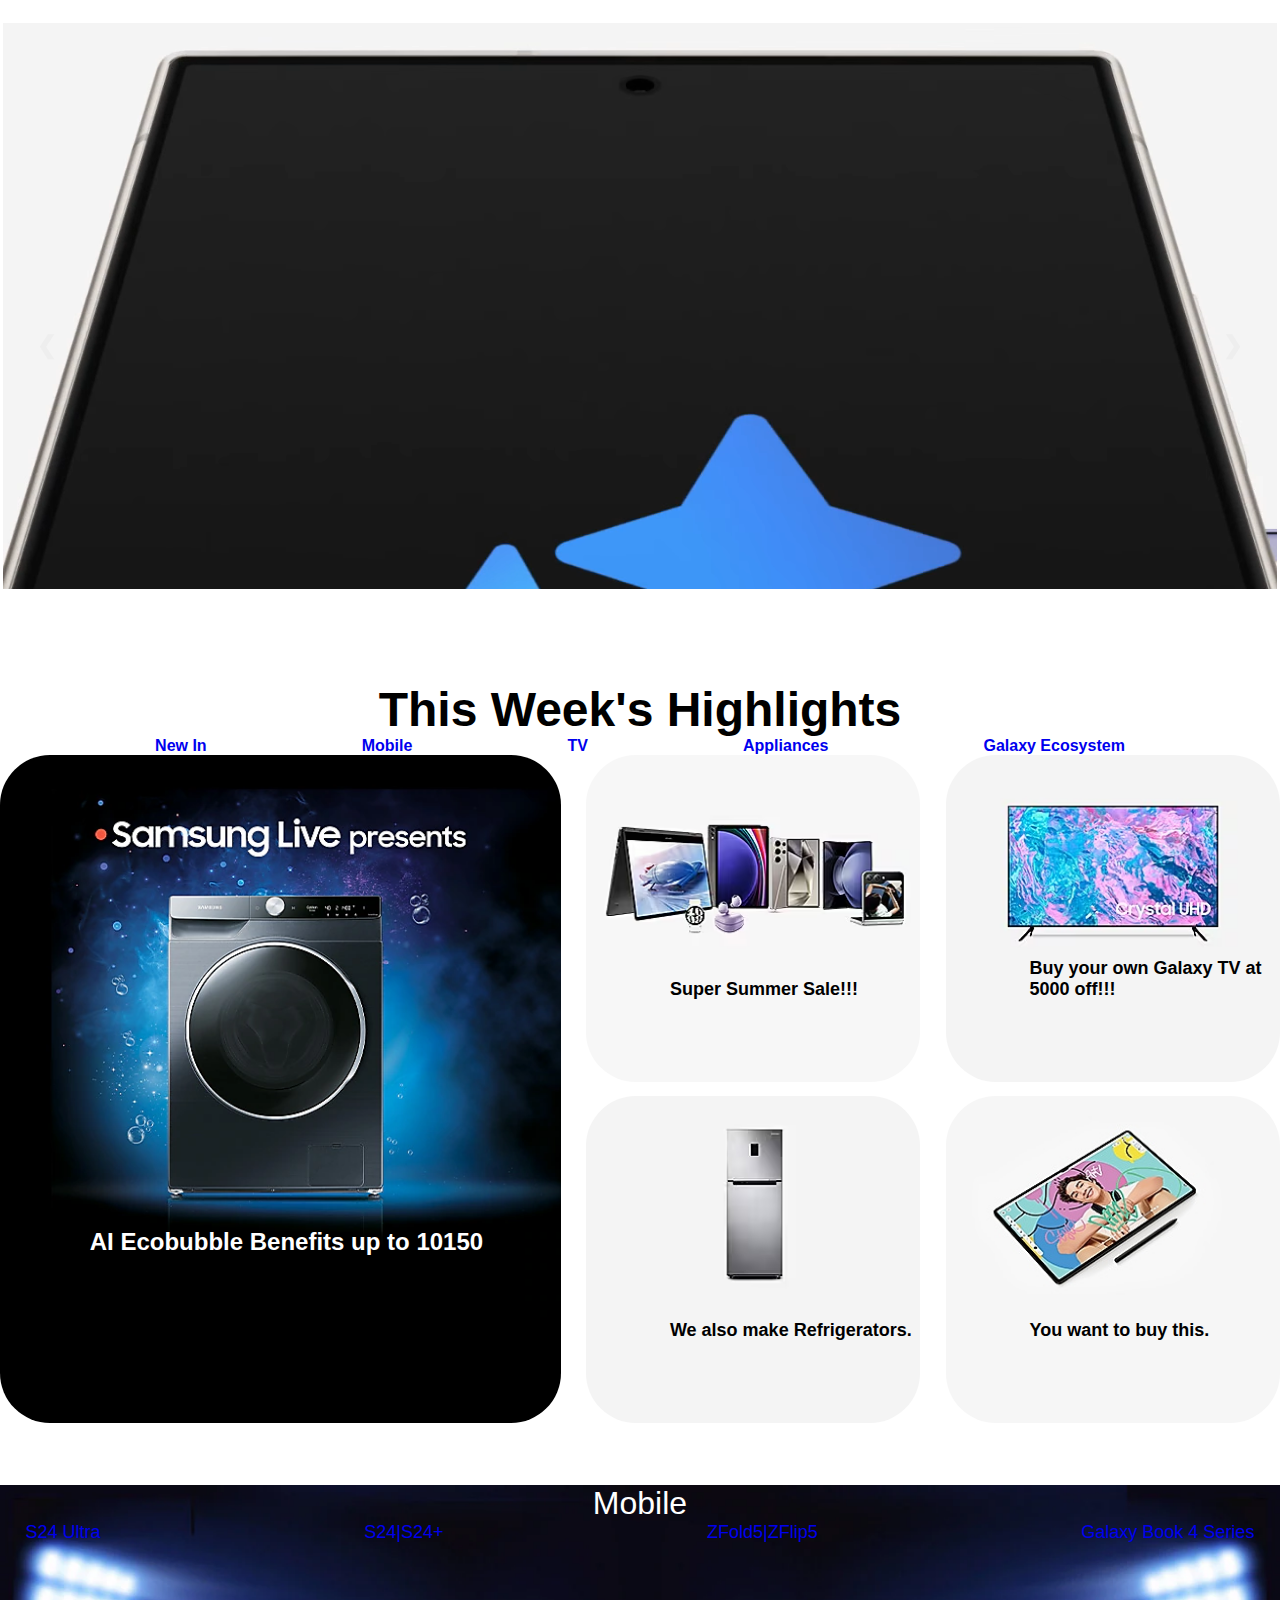
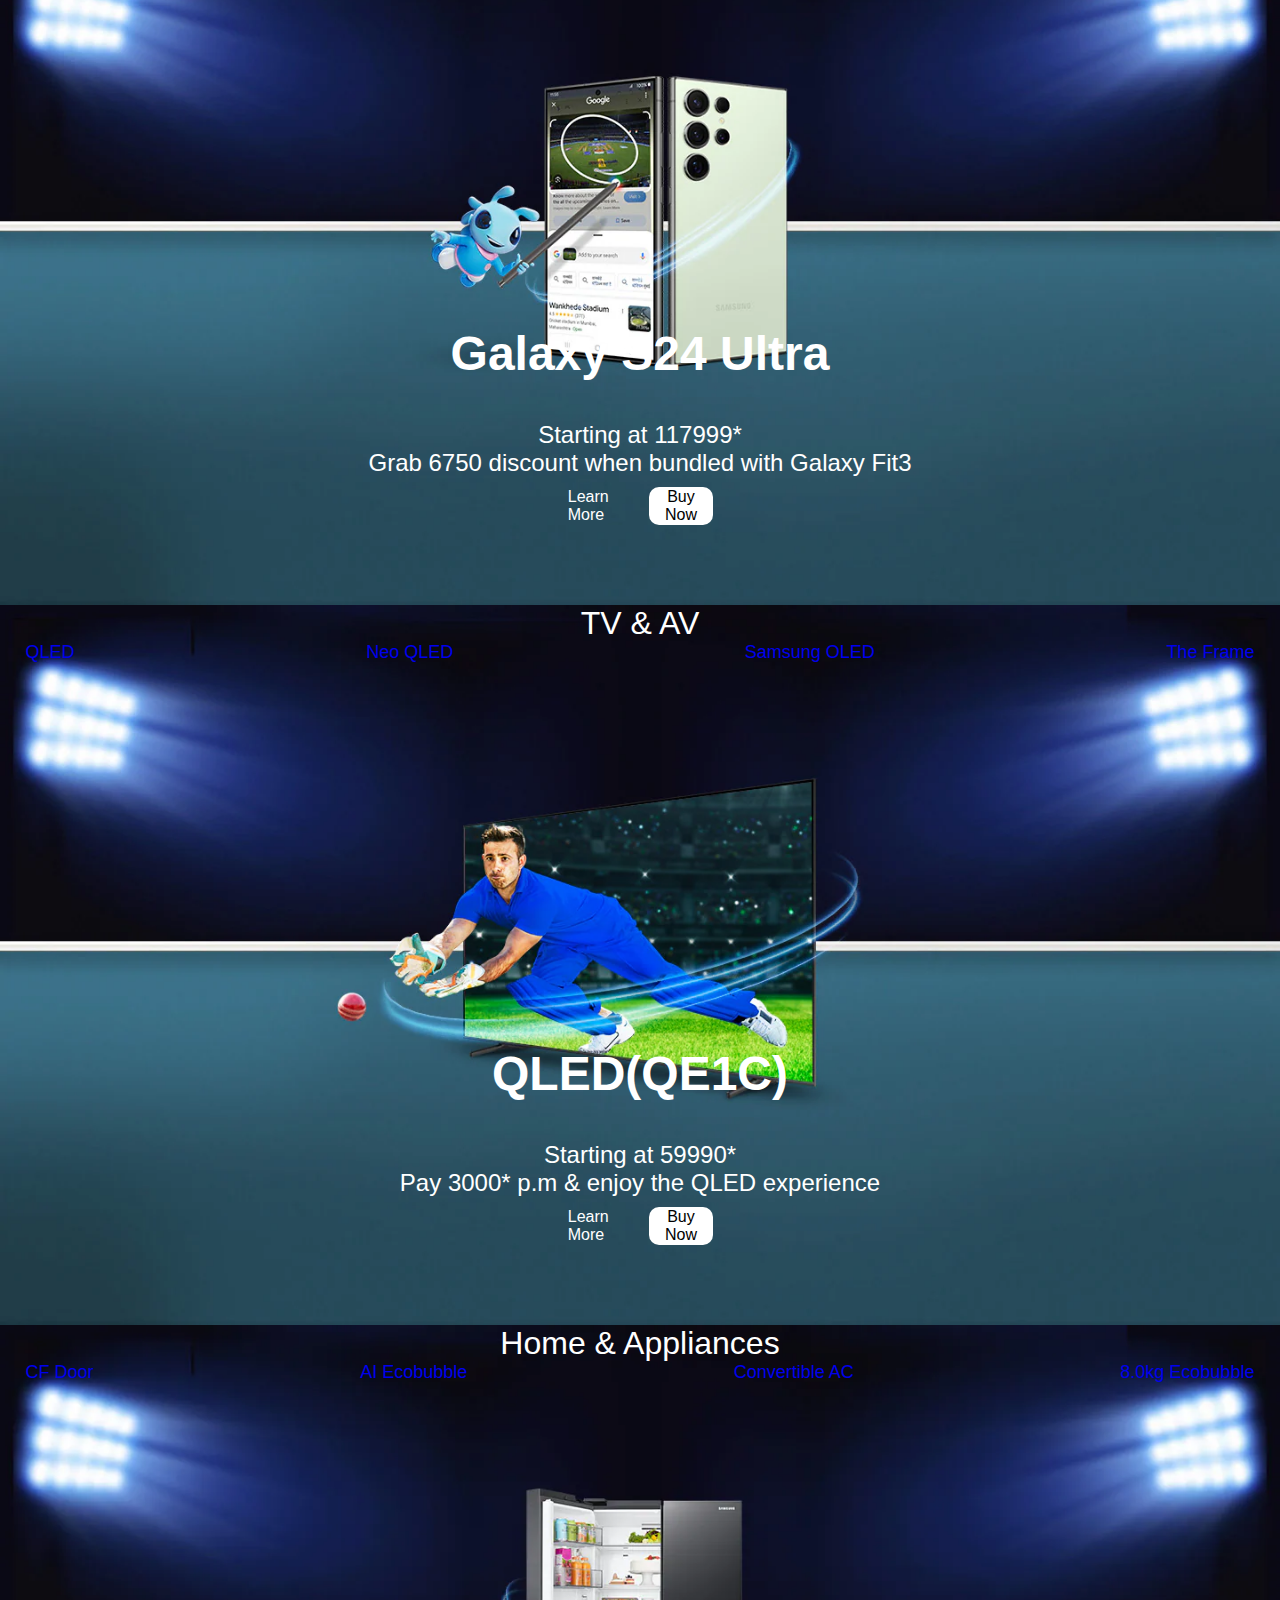
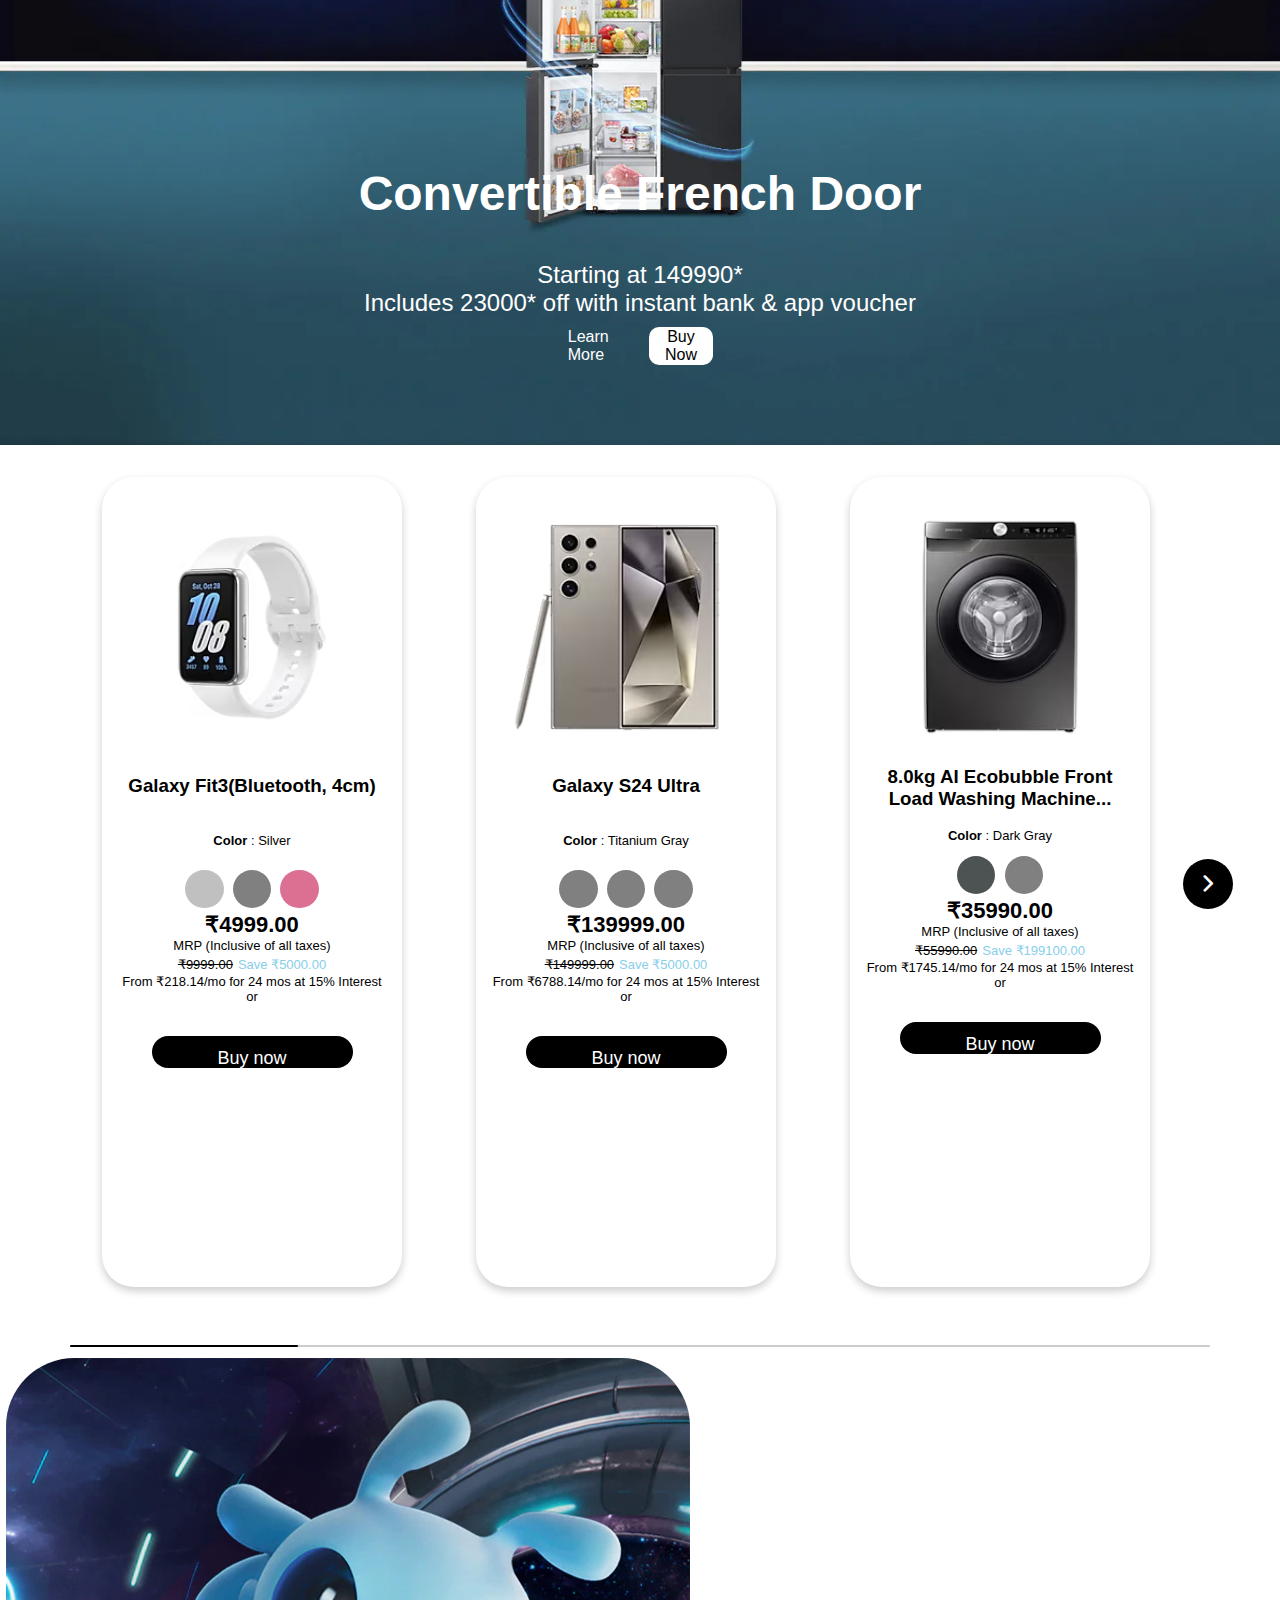
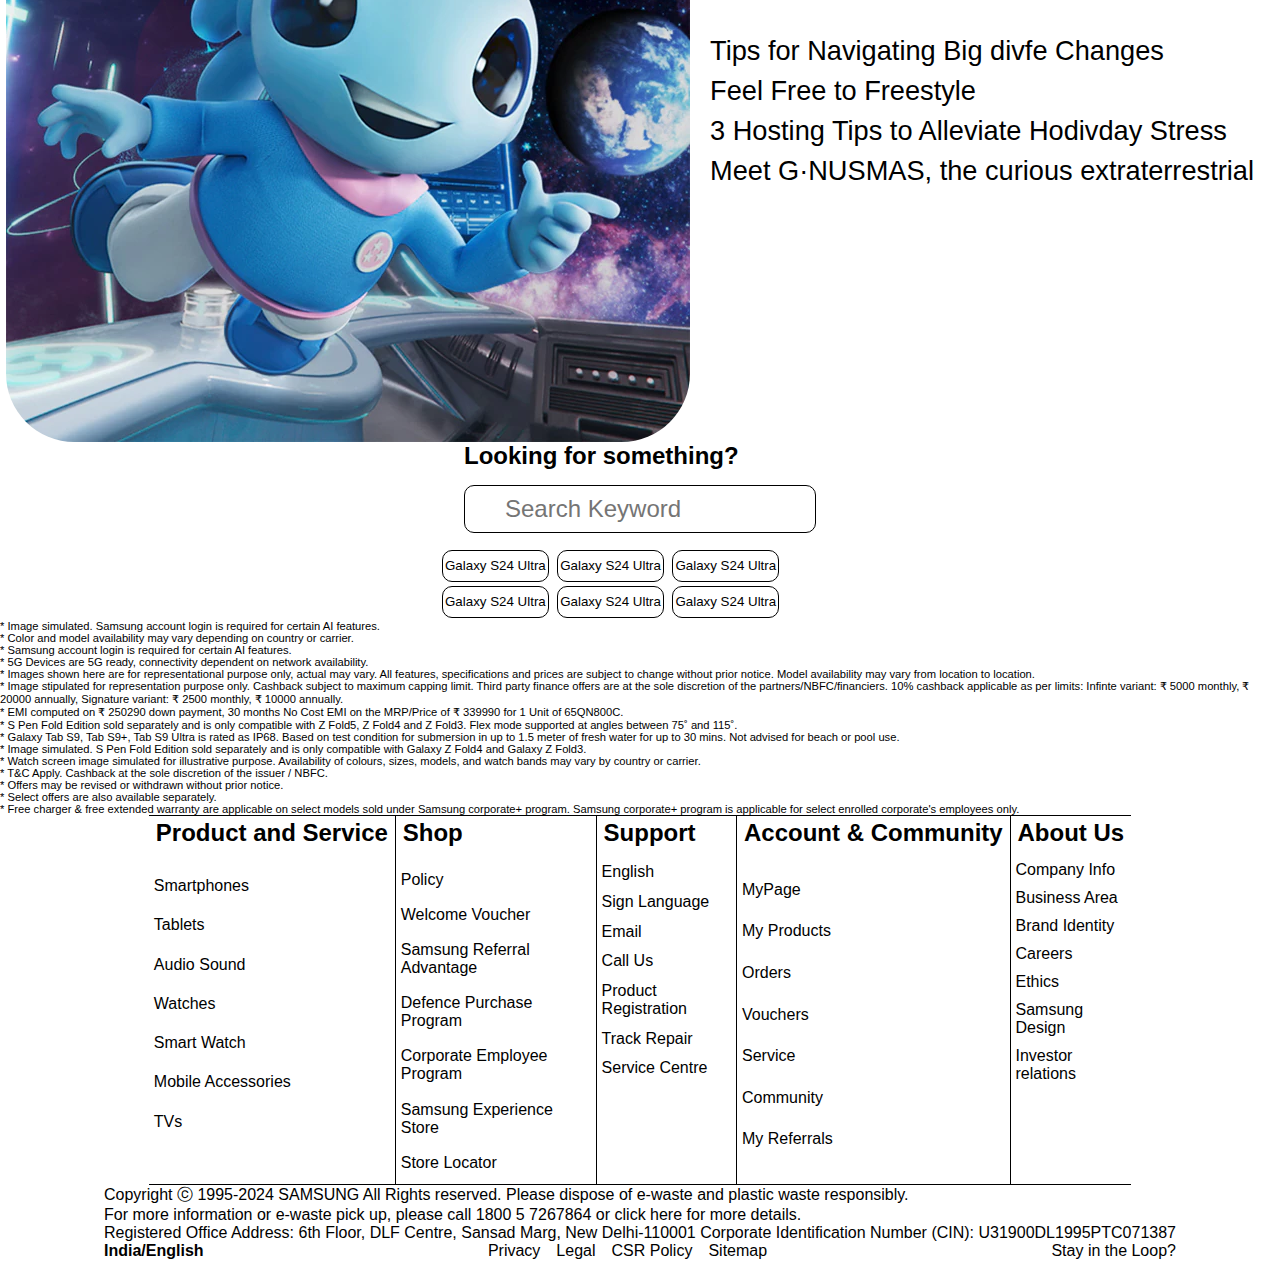
==== commit f9d9bdf4: "final merge" ====
--- a/index.html
+++ b/index.html
@@ -3,12 +3,452 @@
   <head>
     <meta charset="UTF-8" />
     <meta name="viewport" content="width=device-width, initial-scale=1.0" />
-    <title>Samsung India</title>
-    <link rel="stylesheet" type="text/css" href="styles.css" />
-    <link rel="stylesheet" type="text/css" href="samsungOne.css" />
+    <title>Samsung India | Mobile | TV | Home Appliances</title>
+
+    <link rel="stylesheet" href="styles.css" />
+    <link rel="stylesheet" href="samsungOne.css" />
+    <link
+      rel="stylesheet"
+      href="https://fonts.googleapis.com/css2?family=Material+Symbols+Rounded:opsz,wght,FILL,GRAD@48,400,0,0"
+    />
+   
+    <link
+      rel="stylesheet"
+      href="https://cdnjs.cloudflare.com/ajax/libs/font-awesome/6.0.0/css/all.min.css"
+    />
+    <link rel="shortcut icon" href="./images/favicon.png" type="image/x-icon" />
     <script src="functions.js"></script>
   </head>
   <body>
+    <header>
+      <!-- Nav Bar -->
+      <!-- <nav class="navbar">
+        <div class="logo">
+          <a href="#"><img src="./images/logo2.png" alt="Samsung Logo" /></a>
+        </div>
+        <ul class="nav">
+          <li id="shopitem">
+            <a href="#">Shop</a>
+            <ul id="shopdrop">
+              <div class="category1">
+                <h4 class="menu1">Offers</h4>
+                <ul>
+                  <li><a href="#">Samsung Fest</a></li>
+                </ul>
+              </div>
+              <div class="category2">
+                <h4 class="menu2">Why Buy From Samsung</h4>
+                <ul>
+                  <li><a href="#">Overview</a></li>
+                  <li><a href="#">Samsung Axis Bank Credit Card</a></li>
+                  <li><a href="#">Smart Club Loyality Program</a></li>
+                  <li><a href="#">Samsung Fiance+</a></li>
+                  <li><a href="#">Samsung Referral Advantage</a></li>
+                  <li><a href="#">Defence Purchase Program</a></li>
+                  <li><a href="#">Buy More, Save More</a></li>
+                  <li><a href="#">Samsung Student Advantage</a></li>
+                  <li><a href="#">Corporate Employee Program</a></li>
+                  <li><a href="#">Samsung Live</a></li>
+                  <li><a href="#">Samsung BKC</a></li>
+                </ul>
+              </div>
+            </ul>
+          </li>
+
+          <li><a href="#">Mobile</a></li>
+          <li id="Tvitem">
+            <a href="#">TV & AV</a>
+            <ul id="tvdrop">
+              <div class="category3">
+                <h4 class="menu3">Recommended</h4>
+                <ul>
+                  <li><a href="#">All About TV</a></li>
+                  <li><a href="#">Why NEO QLED</a></li>
+                  <li><a href="#">Why Samsung QLED</a></li>
+                  <li><a href="#">why samsung QLED for gaming</a></li>
+                  <li><a href="#">Why Samsung Smart TV</a></li>
+                  <li><a href="#">Vitual Product experience</a></li>
+                </ul>
+              </div>
+              <div class="category4">
+                <h4 class="menu4">TVs</h4>
+                <ul>
+                  <li><a href="#">All TVs</a></li>
+                  <li><a href="#">NEO QLED</a></li>
+                  <li><a href="#">QLED</a></li>
+                  <li><a href="#">QLED 4K</a></li>
+                  <li><a href="#">Crystal 4K UHD</a></li>
+                  <li><a href="#">The Frame</a></li>
+                  <li><a href="#">The Serif</a></li>
+                  <li><a href="#">TV Accessories</a></li>
+                  <li><a href="#">Discover TVs</a></li>
+                </ul>
+              </div>
+              <div class="category5">
+                <h4 class="menu5">TV by Size</h4>
+                <ul>
+                  <li><a href="#">2m 47cm (98") TVs</a></li>
+                  <li><a href="#">2m 16cm (85") TVs</a></li>
+                  <li><a href="#">1m 89cm (75") TVs</a></li>
+                  <li><a href="#">1m 63cm (65") TVs</a></li>
+                  <li><a href="#">1m 38cm (55") TVs</a></li>
+                  <li><a href="#">1m 25cm (50") TVs</a></li>
+                  <li><a href="#">1m 08cm (43") TVs</a></li>
+                  <li><a href="#">80cm (32") TVs</a></li>
+                  <li><a href="#">All TVs</a></li>
+                </ul>
+              </div>
+              <div class="category6">
+                <h4 class="menu6">TV by Resolution</h4>
+                <ul>
+                  <li><a href="#">QLED 8K</a></li>
+                  <li><a href="#">UHD 4K</a></li>
+                  <li><a href="#">Full HD/HD TVs</a></li>
+                </ul>
+              </div>
+              <div class="category7">
+                <h4 class="menu7">Projectors</h4>
+                <ul>
+                  <li><a href="#">The Premiere</a></li>
+                  <li><a href="#">The Freestyle</a></li>
+                  <li><a href="#">All Projectors</a></li>
+                </ul>
+              </div>
+              <div class="category8">
+                <h4 class="menu8">Sound Devices</h4>
+                <ul>
+                  <li><a href="#">Discover Sound Devices</a></li>
+                  <li><a href="#">Sound Tower</a></li>
+                  <li><a href="#">Soundbar</a></li>
+                  <li><a href="#">All Sound Devices</a></li>
+                </ul>
+              </div>
+            </ul>
+          </li>
+          <li id="homeitem">
+            <a href="#">Home Appliances</a>
+            <ul id="homedrop">
+              <div class="category9">
+                <h4 class="menu9">Recommended</h4>
+                <ul>
+                  <li><a href="#">Discover BESPOKE AI</a></li>
+                  <li><a href="#">Virtual Product Experience</a></li>
+                </ul>
+              </div>
+              <div class="category10">
+                <h4 class="menu10">Refrigerators</h4>
+                <ul>
+                  <li><a href="#">All Refrigerators</a></li>
+                  <li><a href="#">BESPOKE Refrigerators</a></li>
+                  <li><a href="#">French Door</a></li>
+                  <li><a href="#">Side by Side</a></li>
+                  <li><a href="#">Double Door</a></li>
+                  <li><a href="#">Single Door</a></li>
+                  <li><a href="#">BESPOKE Panels</a></li>
+                  <li><a href="#">Discover Refrigerators</a></li>
+                </ul>
+              </div>
+              <div class="category11">
+                <h4 class="menu11">AirConditioners</h4>
+                <ul>
+                  <li><a href="#">All AirConditioners</a></li>
+                  <li>
+                    <a href="#">WindFree<sup>TM</sup> AC</a>
+                  </li>
+                  <li><a href="#">Convertible 5in1 AC</a></li>
+                  <li><a href="#">Wi-Fi Enbled AC</a></li>
+                  <li><a href="#">Discover AirConditioners</a></li>
+                </ul>
+              </div>
+              <div class="category12">
+                <h4 class="menu12">Washing Machines & Dryers</h4>
+                <ul>
+                  <li><a href="#">All Washing Machines & Dryers</a></li>
+                  <li><a href="#">BESPOKE Washing Machine </a></li>
+                  <li><a href="#">Front Load</a></li>
+                  <li><a href="#">Top Load</a></li>
+                  <li><a href="#">Semi Automatic</a></li>
+                  <li><a href="#">Washer-Dryer</a></li>
+                  <li><a href="#">Dryers</a></li>
+                  <li><a href="#">Discover Washing Machines & Dryers</a></li>
+                </ul>
+              </div>
+              <div class="category13">
+                <h4 class="menu13">Vacuum Cleaners</h4>
+                <ul>
+                  <li><a href="#">All Vacuum Cleaners</a></li>
+                  <li><a href="#">BESPOKE Vacuum Cleaners</a></li>
+                  <li><a href="#">Jet Stick Vacuum Cleaners</a></li>
+                  <li><a href="#">Robot Vacuum Cleaners</a></li>
+                </ul>
+              </div>
+              <div class="category14">
+                <h4 class="menu14">Dishwashers</h4>
+                <ul>
+                  <li><a href="#">All Dishwashers</a></li>
+                </ul>
+              </div>
+              <div class="category15">
+                <h4 class="menu15">Cooking Appliances</h4>
+                <ul>
+                  <li><a href="#">All Cooking Appliances </a></li>
+                  <li><a href="#">BESPOKE Microwave Ovens</a></li>
+                  <li><a href="#">Microwave Ovens</a></li>
+                  <li><a href="#">Discover Cooking Appliances</a></li>
+                </ul>
+              </div>
+              <div class="category16">
+                <h4 class="menu16">Air Purifiers</h4>
+                <ul>
+                  <li><a href="#">All Air Purifier</a></li>
+                  <li><a href="#">All Filters</a></li>
+                </ul>
+              </div>
+            </ul>
+          </li>
+          <li id="lam">
+            <a href="#">Laptop & Monitors</a>
+            <ul id="lamdrop">
+              <div class="category17">
+                <h4 class="menu17">Galaxy Book (Laptops)</h4>
+                <ul>
+                  <li><a href="#">Discover Galaxy Book</a></li>
+                  <li><a href="#">Galaxy Book4 Pro 360</a></li>
+                  <li><a href="#">Galaxy Book4 Pro</a></li>
+                  <li><a href="#">Galaxy Book4 360</a></li>
+                  <li><a href="#">Galaxy Book4</a></li>
+                  <li><a href="#">Galaxy Book3</a></li>
+                  <li><a href="#">Windows 11</a></li>
+                  <li><a href="#">Accessories</a></li>
+                  <li><a href="#">All Galaxy Book</a></li>
+                </ul>
+              </div>
+              <div class="category18">
+                <h4 class="menu18">Galaxy Book By Size</h4>
+                <ul>
+                  <li><a href="#">38.1cm (15") - 40.62cm (16")</a></li>
+                  <li><a href="#">33.02cm (13") - 37.84cm (14.9")</a></li>
+                  <li><a href="#">All Galaxy Book By Size</a></li>
+                </ul>
+              </div>
+              <div class="category19">
+                <h4 class="menu19">Monitors</h4>
+                <ul>
+                  <li><a href="#">All Monitors</a></li>
+                  <li><a href="#">Gaming Monitor</a></li>
+                  <li><a href="#">Smart Monitor</a></li>
+                  <li><a href="#">High Resolution Monitor</a></li>
+                  <li><a href="#">Curved Monitor</a></li>
+                  <li><a href="#">Flat Monitor</a></li>
+                  <li><a href="#">Business Monitor</a></li>
+                  <li><a href="#">Discover Monitors</a></li>
+                </ul>
+              </div>
+              <div class="category20">
+                <h4 class="menu20">Memory & Storage</h4>
+                <ul>
+                  <li><a href="#">Discover Memory & Storage</a></li>
+                  <li><a href="#">NVMe SSD</a></li>
+                  <li><a href="#">SATA SSD</a></li>
+                  <li><a href="#">Portable SSD</a></li>
+                  <li><a href="#">Memory Cards</a></li>
+                  <li><a href="#">USB Flash Drive</a></li>
+                  <li><a href="#">All Memory & Storage</a></li>
+                </ul>
+              </div>
+            </ul>
+          </li>
+          <li id="disitem">
+            <a href="#">Displays</a>
+            <ul id="ddrop">
+              <div class="category21">
+                <h4 class="menu21">Monitors</h4>
+                <ul>
+                  <li><a href="#">Discover Monitors</a></li>
+                  <li><a href="#">For Business</a></li>
+                  <li><a href="#">All Monitors</a></li>
+                </ul>
+              </div>
+              <div class="category22">
+                <h4 class="menu22">For Business</h4>
+                <ul>
+                  <li><a href="#">Business Display Solution</a></li>
+                  <li><a href="#">Smart Signage</a></li>
+                  <li><a href="#">LED Signage</a></li>
+                </ul>
+              </div>
+            </ul>
+          </li>
+          <li><a href="#">Accessories</a></li>
+          <li><a href="#">SmartThings</a></li>
+          <div class="end">
+            <li id="sitem">
+              <a href="#">Support</a>
+              <ul id="sdrop">
+                <div class="category23">
+                  <h4 class="menu23">Galaxy Book (Laptops)</h4>
+                  <ul>
+                    <li><a href="#">Discover Galaxy Book</a></li>
+                    <li><a href="#">Galaxy Book4 Pro 360</a></li>
+                    <li><a href="#">Galaxy Book4 Pro</a></li>
+                    <li><a href="#">Galaxy Book4 360</a></li>
+                    <li><a href="#">Galaxy Book4</a></li>
+                    <li><a href="#">Galaxy Book3</a></li>
+                    <li><a href="#">Windows 11</a></li>
+                    <li><a href="#">Accessories</a></li>
+                    <li><a href="#">All Galaxy Book</a></li>
+                  </ul>
+                </div>
+                <div class="category24">
+                  <h4 class="menu24">Galaxy Book By Size</h4>
+                  <ul>
+                    <li><a href="#">38.1cm (15") - 40.62cm (16")</a></li>
+                    <li><a href="#">33.02cm (13") - 37.84cm (14.9")</a></li>
+                    <li><a href="#">All Galaxy Book By Size</a></li>
+                  </ul>
+                </div>
+                <div class="category25">
+                  <h4 class="menu125">Monitors</h4>
+                  <ul>
+                    <li><a href="#">All Monitors</a></li>
+                    <li><a href="#">Gaming Monitor</a></li>
+                    <li><a href="#">Smart Monitor</a></li>
+                    <li><a href="#">High Resolution Monitor</a></li>
+                    <li><a href="#">Curved Monitor</a></li>
+                    <li><a href="#">Flat Monitor</a></li>
+                    <li><a href="#">Business Monitor</a></li>
+                    <li><a href="#">Discover Monitors</a></li>
+                  </ul>
+                </div>
+                <div class="category26">
+                  <h4 class="menu226">Memory & Storage</h4>
+                  <ul>
+                    <li><a href="#">Discover Memory & Storage</a></li>
+                    <li><a href="#">NVMe SSD</a></li>
+                    <li><a href="#">SATA SSD</a></li>
+                    <li><a href="#">Portable SSD</a></li>
+                    <li><a href="#">Memory Cards</a></li>
+                    <li><a href="#">USB Flash Drive</a></li>
+                    <li><a href="#">All Memory & Storage</a></li>
+                  </ul>
+                </div>
+              </ul>
+            </li>
+            <li><a href="#">For Business</a></li>
+          </div>
+        </ul>
+        <div class="icon">
+          <a href="#"><i class="fa-solid fa-magnifying-glass"></i></a>
+          <a href="#"><i class="fa-solid fa-cart-shopping"></i></a>
+          <a href="#"><i class="fa-regular fa-user"></i></a>
+         </div> 
+      </nav> -->
+      <!-- Nav Bar end -->
+    </header>
+
+    <!-- Carousel Start -->
+    <div class="slide-container">
+      <div class="slides">
+        <video class="img-fluid" autoplay loop muted>
+          <source src="./images/3.webm" type="video/mp4" />
+        </video>
+        <img src="./images/1.webp" class="active" alt="" />
+
+        <img src="./images/2.webp" alt="" />
+        <img src="./images/4.webp" alt="" />
+      </div>
+
+      <div class="buttons">
+        <span class="next">&#10095;</span>
+        <span class="prev">&#10094;</span>
+      </div>
+    </div>
+
+    <script type="text/javascript">
+      // Access the Images
+      let slideImages = document.querySelectorAll("img");
+      // Access the next and prev buttons
+      let next = document.querySelector(".next");
+      let prev = document.querySelector(".prev");
+      // Access the indicators
+      let dots = document.querySelectorAll(".dot");
+
+      var counter = 0;
+
+      // Code for next button
+      next.addEventListener("click", slideNext);
+      function slideNext() {
+        slideImages[counter].style.animation = "next1 0.5s ease-in forwards";
+        if (counter >= slideImages.length - 1) {
+          counter = 0;
+        } else {
+          counter++;
+        }
+        slideImages[counter].style.animation = "next2 0.5s ease-in forwards";
+        indicators();
+      }
+
+      // Code for prev button
+      prev.addEventListener("click", slidePrev);
+      function slidePrev() {
+        slideImages[counter].style.animation = "prev1 0.5s ease-in forwards";
+        if (counter == 0) {
+          counter = slideImages.length - 1;
+        } else {
+          counter--;
+        }
+        slideImages[counter].style.animation = "prev2 0.5s ease-in forwards";
+        indicators();
+      }
+
+      // Auto slideing
+      function autoSliding() {
+        deletInterval = setInterval(timer, 3000);
+        function timer() {
+          slideNext();
+          indicators();
+        }
+      }
+      autoSliding();
+
+      // Stop auto sliding when mouse is over
+      const container = document.querySelector(".slide-container");
+      container.addEventListener("mouseover", function () {
+        clearInterval(deletInterval);
+      });
+
+      // Resume sliding when mouse is out
+      container.addEventListener("mouseout", autoSliding);
+
+      // Add and remove active class from the indicators
+      function indicators() {
+        for (i = 0; i < dots.length; i++) {
+          dots[i].className = dots[i].className.replace(" active", "");
+        }
+        dots[counter].className += " active";
+      }
+
+      // Add click event to the indicator
+      function switchImage(currentImage) {
+        currentImage.classList.add("active");
+        var imageId = currentImage.getAttribute("attr");
+        if (imageId > counter) {
+          slideImages[counter].style.animation = "next1 0.5s ease-in forwards";
+          counter = imageId;
+          slideImages[counter].style.animation = "next2 0.5s ease-in forwards";
+        } else if (imageId == counter) {
+          return;
+        } else {
+          slideImages[counter].style.animation = "prev1 0.5s ease-in forwards";
+          counter = imageId;
+          slideImages[counter].style.animation = "prev2 0.5s ease-in forwards";
+        }
+        indicators();
+      }
+    </script>
+
+    <!-- Carousel end -->
+
     <main>
       <h2 id="highlights_title">This Week's Highlights</h2>
       <!-- Highlight links -->
@@ -40,10 +480,6 @@
                 <div class="highlight_image_text_big white">
                   AI Ecobubble Benefits up to 10150
                 </div>
-                <!-- <div class="bt_slide white">
-                  <p>Offer valid till Mar 31</p>
-                  <div class="sl_up"></div>
-                </div> -->
                 <div class="button bg_white">Buy Now</div>
               </div>
               <div class="p2">
@@ -51,6 +487,7 @@
                 <div class="highlight_image_text_normal">
                   Super Summer Sale!!!
                 </div>
+                <div class="button bg_black white">Buy Now</div>
               </div>
               <div class="p3">
                 <img
@@ -60,6 +497,7 @@
                 <div class="highlight_image_text_normal">
                   Buy your own Galaxy TV at 5000 off!!!
                 </div>
+                <div class="button bg_black white">Buy Now</div>
               </div>
               <div class="p4">
                 <img
@@ -69,6 +507,7 @@
                 <div class="highlight_image_text_normal">
                   We also make Refrigerators.
                 </div>
+                <div class="button bg_black white">Buy Now</div>
               </div>
               <div class="p5">
                 <img
@@ -78,6 +517,7 @@
                 <div class="highlight_image_text_normal">
                   You want to buy this.
                 </div>
+                <div class="button bg_black white">Buy Now</div>
               </div>
             </div>
           </div>
@@ -91,10 +531,12 @@
                 <div class="highlight_image_text_normal">
                   Chargers? We sell those.
                 </div>
+                <div class="button bg_black white">Buy Now</div>
               </div>
               <div class="p3">
                 <img src="./assets/Mobile/S23_330x330_SmallTiles.avif" alt="" />
                 <div class="highlight_image_text_normal">Phones?</div>
+                <div class="button bg_black white">Buy Now</div>
               </div>
               <div class="p4">
                 <img
@@ -104,6 +546,7 @@
                 <div class="highlight_image_text_normal white">
                   And some more.
                 </div>
+                <div class="button bg_white">Buy Now</div>
               </div>
               <div class="p5">
                 <img
@@ -113,6 +556,7 @@
                 <div class="highlight_image_text_normal">
                   We have More Phones!!!
                 </div>
+                <div class="button bg_black white">Buy Now</div>
               </div>
             </div>
           </div>
@@ -123,12 +567,14 @@
                 <div class="highlight_image_text_big">
                   1.38 m QE1C only at Rs 20000
                 </div>
+                <div class="button bg_black white">Buy Now</div>
               </div>
               <div class="p2">
                 <img src="./assets/TV/330x330_036.avif" alt="" />
                 <div class="highlight_image_text_normal">
                   Guess what? We sell speakers.
                 </div>
+                <div class="button bg_black white">Buy Now</div>
               </div>
               <div class="p3">
                 <img
@@ -138,12 +584,14 @@
                 <div class="highlight_image_text_normal">
                   Give me your money.
                 </div>
+                <div class="button bg_black white">Buy Now</div>
               </div>
               <div class="p4">
                 <img src="./assets/tv/QA77S90CAKLXL_330x330.avif" alt="" />
                 <div class="highlight_image_text_normal">
                   Of course we have OLEDs.
                 </div>
+                <div class="button bg_black white">Buy Now</div>
               </div>
               <div class="p5">
                 <img
@@ -155,6 +603,7 @@
                   <br />
                   Everyone needs one
                 </div>
+                <div class="button bg_black white">Buy Now</div>
               </div>
             </div>
           </div>
@@ -164,28 +613,33 @@
               <div class="p1">
                 <img src="./assets/Appliances/pl_big.avif" alt="" />
                 <div class="highlight_image_text_big">
-                  Appliances such as Refrigerators availiable
-                </div>
+                  New Refrigerator with the latest GPU
+                  <br />
+                  Availiable from 69000*
+                </div>
+                <div class="button bg_black white">Buy Now</div>
               </div>
               <div class="p2">
                 <img
                   src="./assets/Appliances/330x330_MC28A5013AK_TL.avif"
                   alt=""
                 />
-                <div class="highlight_image_text_normal">
-                  <div class="highlight_image_text_normal">😂😂😂😂😂</div>
-                </div>
+                <div class="highlight_image_text_normal">😂😂😂😂😂</div>
+                <div class="button bg_black white">Buy Now</div>
               </div>
               <div class="p3">
                 <img src="./assets/Appliances/Digital-invert.avif" alt="" />
                 <div class="highlight_image_text_normal">Refrigerator</div>
-              </div>
+                <div class="button bg_black white">Buy Now</div>
+              </div>
+
               <div class="p4">
                 <img
                   src="./assets/Appliances/330x330_WA70A4002GS_TL1.avif"
                   alt=""
                 />
                 <div class="highlight_image_text_normal">Washing Machine</div>
+                <div class="button bg_black white">Buy Now</div>
               </div>
               <div class="p5">
                 <img
@@ -193,6 +647,7 @@
                   alt=""
                 />
                 <div class="highlight_image_text_normal">A/C</div>
+                <div class="button bg_black white">Buy Now</div>
               </div>
             </div>
           </div>
@@ -203,6 +658,7 @@
                 <div class="highlight_image_text_big">
                   Galaxy Book 4 at 70000*
                 </div>
+                <div class="button bg_black white">Buy Now</div>
               </div>
               <div class="p2">
                 <img
@@ -212,6 +668,7 @@
                 <div class="highlight_image_text_normal">
                   Odeyssey from Assassin's Creed???
                 </div>
+                <div class="button bg_black white">Buy Now</div>
               </div>
               <div class="p3">
                 <img
@@ -221,6 +678,7 @@
                 <div class="highlight_image_text_normal">
                   Listen to yourself
                 </div>
+                <div class="button bg_black white">Buy Now</div>
               </div>
               <div class="p4">
                 <img
@@ -228,6 +686,7 @@
                   alt=""
                 />
                 <div class="highlight_image_text_normal">Spend your money</div>
+                <div class="button bg_black white">Buy Now</div>
               </div>
               <div class="p5">
                 <img
@@ -235,13 +694,13 @@
                   alt=""
                 />
                 <div class="highlight_image_text_normal">Become a consumer</div>
+                <div class="button bg_black white">Buy Now</div>
               </div>
             </div>
           </div>
         </div>
       </div>
-
-      <!-- Highlight slider end -->
+      <!-- Highlights slider end -->
 
       <!-- Mob slider begin -->
       <div class="slider">
@@ -313,9 +772,481 @@
           </div>
         </div>
       </div>
-      <!-- Mob slder end -->
-
-      <!-- Teaset list begin -->
+      <!-- Mob slider end -->
+
+      <!-- Tv slider -->
+      <div class="slider">
+        <div class="slide_info">
+          <div class="slide_header">TV & AV</div>
+          <div class="slide_links_wrap">
+            <div class="slide_link"><a href="#tv_slide1">QLED</a></div>
+            <div class="slide_link"><a href="#tv_slide2">Neo QLED</a></div>
+            <div class="slide_link"><a href="#tv_slide3">Samsung OLED</a></div>
+            <div class="slide_link">
+              <a href="#tv_slide4">The Frame</a>
+            </div>
+          </div>
+        </div>
+        <div class="img_slides">
+          <div class="sli" id="tv_slide1">
+            <img src="./assets/TV Slider/qled.png" />
+            <div class="name">QLED(QE1C)</div>
+            <div class="price">
+              Starting at 59990*
+              <br />
+              Pay 3000* p.m & enjoy the QLED experience
+            </div>
+            <div class="lb">
+              <span>Learn More</span>
+              <div class="bt_BuyNow">Buy Now</div>
+            </div>
+          </div>
+          <div class="sli" id="tv_slide2">
+            <img src="./assets/TV Slider/Neo QLED.png" />
+            <div class="name">Neo QLED</div>
+            <div class="price">
+              Starting at 14545* per month
+              <br />
+              Get upto 47% off* on select Soundbars
+            </div>
+            <div class="lb">
+              <span>Learn More</span>
+              <div class="bt_BuyNow">Buy Now</div>
+            </div>
+          </div>
+
+          <div class="sli" id="tv_slide3">
+            <img src="./assets/TV Slider/sSamsung OLED.png" />
+            <div class="name">The Frame</div>
+            <div class="price">
+              Starting at 53490*
+              <br />
+              Includes 6500* off with Instant bank discount & app voucher
+            </div>
+            <div class="lb">
+              <span>Learn More</span>
+              <div class="bt_BuyNow">Buy Now</div>
+            </div>
+          </div>
+
+          <div class="sli" id="tv_slide4">
+            <img src="./assets/TV Slider/The Frame.png" />
+            <div class="name">Galaxy Book 4 Series</div>
+            <div class="price">
+              Starting at 65990*
+              <br />
+              Avail limited period benefits worth upto 18000*
+            </div>
+            <div class="lb">
+              <span>Learn More</span>
+              <div class="bt_BuyNow">Buy Now</div>
+            </div>
+          </div>
+        </div>
+      </div>
+
+      <!-- TV slider end -->
+
+      <!-- Home slider begin -->
+      <div class="slider">
+        <div class="slide_info">
+          <div class="slide_header">Home & Appliances</div>
+          <div class="slide_links_wrap">
+            <div class="slide_link"><a href="#hm_slide1">CF Door</a></div>
+            <div class="slide_link"><a href="#hm_slide2">AI Ecobubble</a></div>
+            <div class="slide_link">
+              <a href="#hm_slide3">Convertible AC</a>
+            </div>
+            <div class="slide_link">
+              <a href="#hm_slide4">8.0kg Ecobubble</a>
+            </div>
+          </div>
+        </div>
+        <div class="img_slides">
+          <div class="sli" id="hm_slide1">
+            <img src="./assets/HM Slider/cfdoor.png" />
+            <div class="name">Convertible French Door</div>
+            <div class="price">
+              Starting at 149990*
+              <br />
+              Includes 23000* off with instant bank & app voucher
+            </div>
+            <div class="lb">
+              <span>Learn More</span>
+              <div class="bt_BuyNow">Buy Now</div>
+            </div>
+          </div>
+          <div class="sli" id="hm_slide2">
+            <img src="./assets/HM Slider/AI Ecobubble.png " />
+            <div class="name">8.0kg AI Ecobubble</div>
+            <div class="price">
+              Starting at 39015*
+              <br />
+              Includes 8885* discount with instant bank and app voucher
+            </div>
+            <div class="lb">
+              <span>Learn More</span>
+              <div class="bt_BuyNow">Buy Now</div>
+            </div>
+          </div>
+
+          <div class="sli" id="hm_slide3">
+            <img src="./assets/HM Slider/AC.png" />
+            <div class="name">Convertible 5 in 1 AC</div>
+            <div class="price">
+              Starting at 36091*
+              <br />
+              Includes 1900* off with instant bank discount
+            </div>
+            <div class="lb">
+              <span>Learn More</span>
+              <div class="bt_BuyNow">Buy Now</div>
+            </div>
+          </div>
+
+          <div class="sli" id="hm_slide4">
+            <img src="./assets/HM Slider/ecobubble.png" />
+            <div class="name">8.0kg Ecoubble</div>
+            <div class="price">
+              Starting at 17721*
+              <br />
+              Includes 3469* off with bank discount and app voucher
+            </div>
+            <div class="lb">
+              <span>Learn More</span>
+              <div class="bt_BuyNow">Buy Now</div>
+            </div>
+          </div>
+        </div>
+      </div>
+      <!-- Home slider end -->
+      <!-- Buy products slider -->
+      <div class="buy_products_wrap">
+        <div class="container">
+            <div class="slider-wrapper">
+              <button id="prev-slide" class="slide-button material-symbols-rounded">
+                chevron_left
+              </button>
+              <ul class="card-list">
+                <!-- card1 -->
+                <div class="card">
+                  <img
+                    src="./assests/in-galaxy-fit3-white.avif"
+                    style="width: 100%; padding: 2vh;"
+                  />
+                  <div class="porduct-name-container" style="padding-top: 1vh;">
+                    <h3>Galaxy Fit3(Bluetooth, 4cm)</h3>
+            
+                  </div>
+                  <p class="color-container" style="padding-top: 2vh;"> <b>Color</b> : Silver</p>
+                  <div class="color-button" style="padding-top: 2vh;"">
+                    <button id="silver-button"></button>
+                    <button id="grey-button"></button>
+                    <button id="pink-button"></button>
+                  </div>
+                  <p class="buy_products_price">₹4999.00</p>
+      
+                  <div class="mrp-info">
+                    <p >
+                      MRP (Inclusive of all taxes) <p style="text-decoration: line-through; display: inline;">₹9999.00</p> 
+                      <p style="color: skyblue; display: inline;">Save ₹5000.00</p>
+                      <br />
+                      <p>
+                        From ₹218.14/mo for 24 mos at 15% Interest <br />
+                        or
+                      </p>
+                      
+                    </p>
+                  </div>
+      
+                  
+                  <div class="buy-now-container">
+                    <button id="buy-now-button" >Buy now</button>
+                  </div>
+                </div>
+                <!-- card2 -->
+                <div class="card">
+                  <img
+                    src="./assests/Galaxy-s24-ultra-grey.avif"
+                    style="width: 100%; padding: 2vh;"
+                  />
+                  <div  class="porduct-name-container" style="padding-top: 1vh;">
+                    <h3>Galaxy S24 Ultra</h3>
+            
+                  </div>
+                  <p class="color-container" style="padding-top: 2vh;"><b>Color</b> : Titanium Gray</p>
+                  <div class="color-button" style="padding-top: 2vh;">
+                    <button id="grey-button"></button>
+                    <button id="grey-button"></button>
+                    <button id="grey-button"></button>
+                  </div>
+                  <p class="buy_products_price">₹139999.00</p>
+      
+                  <div class="mrp-info">
+                    <p>
+                      MRP (Inclusive of all taxes) <p style="text-decoration: line-through; display: inline;">₹149999.00</p> 
+                      <p style="color: skyblue; display: inline;">Save ₹5000.00</p>
+                      <br />
+                      <p>
+      
+                        From ₹6788.14/mo for 24 mos at 15% Interest <br />
+                      or
+                      </p>
+                    </p>
+                  </div>
+      
+                  
+                  <div class="buy-now-container">
+                    <button id="buy-now-button">Buy now</button>
+                  </div>
+                </div>
+                <!-- card3 -->
+                <div class="card">
+                  <img
+                    src="./assests/washing-machine-grey.avif"
+                    style="width: 100%; padding: 2vh;"
+                  />
+                  <div  class="porduct-name-container">
+                    <h3>8.0kg AI Ecobubble Front Load Washing Machine...</h3>
+            
+                  </div>
+                  <p class="color-container"><b>Color</b> : Dark Gray</p>
+                  <div class="color-button" style="padding-top: 1vh;">
+                    <button id="dark-grey-button"></button>
+                    <button id="grey-button"></button>
+                  </div>
+                  <p class="buy_products_price">₹35990.00</p>
+      
+                  <div class="mrp-info">
+                    <p>
+                      MRP (Inclusive of all taxes) <p style="text-decoration: line-through; display: inline;">₹55990.00</p> 
+                      <p style="color: skyblue; display: inline;">Save ₹199100.00</p>
+                      <br />
+                      <p>
+                        From ₹1745.14/mo for 24 mos at 15% Interest <br />
+                      or
+                      </p>
+                    </p>
+                  </div>
+      
+                  <div class="buy-now-container">
+                    <button id="buy-now-button">Buy now</button>
+                  </div>
+                </div>
+                <!-- card4 -->
+                <div class="card">
+                  <img
+                    src="./assests/ac-white.webp"
+                    style="width: 100%; padding: 2vh;"
+                  />
+                  <div  class="porduct-name-container" style="padding-top: 1vh;">
+                    <h3>WindFree Inverter Spilt AC</h3>
+            
+                  </div>
+                  <!-- <p class="color-container">Color : Silver</p> -->
+                  <!-- <div class="color-button">
+                    <button id="silver-button"></button>
+                    <button id="grey-button"></button>
+                    <button id="pink-button"></button>
+                  </div> -->
+                  <br><br><br><br>
+                  <p class="buy_products_price">₹55990.00</p>
+                  <div class="mrp-info">
+                    <p>
+                      MRP (Inclusive of all taxes) <p style="text-decoration: line-through; display: inline;">₹9999.00</p> 
+                      <p style="color: skyblue; display: inline;">Save ₹20000.00</p>
+                      <br />
+                      <p>From ₹2715.14/mo for 24 mos at 15% Interest <br />
+                        or</p>
+                    </p>
+                  </div>
+                  
+                  <div class="buy-now-container" style="padding-top: 1vh;">
+                    <button id="buy-now-button">Buy now</button>
+                  </div>
+                </div>
+                <!-- card5 -->
+                <div class="card">
+                  <img
+                    src="./assests/galaxy-tab9-black.webp"
+                    style="width: 100%; padding: 2vh;"
+                  />
+                  <div  class="porduct-name-container">
+                    <h3>Galaxy Tab A9+ (5G, 8GB)</h3>
+            
+                  </div>
+                  <p class="color-container" style="padding-top: 2.5vh;"><b>Color</b> : Dark Blue</p>
+                  <div class="color-button" style="padding-top: 2vh;">
+                    <button id="dark-blue-button"></button>
+                    <button id="grey-button"></button>
+                    <button id="silver-button"></button>
+                  </div>
+                  <p class="buy_products_price">₹24999.00</p>
+      
+                  <div class="mrp-info">
+                    <p>
+                      MRP (Inclusive of all taxes) <p style="text-decoration: line-through; display: inline;">₹32999.00</p> 
+                      <p style="color: skyblue; display: inline;">Save ₹8000.00</p>
+                      <br />
+                      <p>From ₹1212.14/mo for 24 mos at 15% Interest <br />
+                        or</p>
+                    </p>
+      
+                  </div>
+                  <div class="buy-now-container">
+                    <button id="buy-now-button">Buy now</button>
+                  </div>
+                </div>
+                <!-- card6 -->
+                <div class="card">
+                  <img
+                    src="./assests/fridge-inox.avif"
+                    style="width: 100%; padding: 2vh;"
+                  />
+                  <div  class="porduct-name-container">
+                    <h3>653L Convertible 5in1 Side by Side Refrigerator</h3>
+            
+                  </div>
+                  <p class="color-container" ><b>Color</b>: Inox</p>
+                  <div class="color-button" style="padding-top: 2vh;">
+                    <button id="inox-button"></button>
+                    <button id="black-button"></button>
+                    <!-- <button id="pink-button"></button> -->
+                  </div>
+                  <p class="buy_products_price">₹81990.00</p>
+                  <div class="mrp-info">
+                    <p>
+                      MRP (Inclusive of all taxes) <p style="text-decoration: line-through; display: inline;">₹121000.00</p> 
+                      <p style="color: skyblue; display: inline;">Save ₹39010.00</p>
+                      <br />
+                      <p>From ₹3975.14/mo for 24 mos at 15% Interest <br />
+                        or</p>
+                    </p>
+                  </div>
+                  
+                  <div class="buy-now-container">
+                    <button id="buy-now-button">Buy now</button>
+                  </div>
+                </div>
+                <!-- card7 -->
+                <div class="card">
+                  <img
+                    src="./assests/galaxy-buds-pro-bora.avif"
+                    style="width: 100%; padding: 2vh;"
+                  />
+                  <div  class="porduct-name-container">
+                    <h3>Galaxy Buds2 Pro</h3>
+            
+                  </div>
+                  <p class="color-container" style="padding-top: 3.5vh;"><b>Color</b> : Borapurple</p>
+                  <div class="color-button" style="padding-top: 2vh;">
+                    <button id="bora-button"></button>
+                    <button id="grey-button"></button>
+                    <button id="white-button"></button>
+                  </div>
+                  <p class="buy_products_price">₹17999.00</p>
+      
+                  <div class="mrp-info">
+                    <p>
+                      MRP (Inclusive of all taxes) <p style="text-decoration: line-through; display: inline;">₹19999.00</p> 
+                      <p style="color: skyblue; display: inline;">Save ₹2000.00</p>
+                      <br />
+                      <p>
+                        From ₹872.14/mo for 24 mos at 15% Interest <br />
+                      or
+                      </p>
+                    </p>
+                  </div>
+                
+                  
+                  <div class="buy-now-container">
+                    <button id="buy-now-button">Buy now</button>
+                  </div>
+                </div>
+                <!-- card8 -->
+                <div class="card">
+                  <img
+                    src="./assests/galaxy-book5-grey.webp"
+                    style="width: 100%; padding: 2vh;"
+                  />
+                  <div  class="porduct-name-container">
+                    <h3>Galaxy Book4 39.62cm, Core <sup>TM</sup> 7, 16GB</h3>
+            
+                  </div>
+                  <p class="color-container"><b>Color</b>: Gray</p>
+                  <div class="color-button" style="padding-top: 2vh;">
+                    <!-- <button id="silver-button"></button> -->
+                    <button id="grey-button"></button>
+                    <!-- <button id="pink-button"></button> -->
+                  </div>
+                  <p class="buy_products_price">₹89990.00</p>
+      
+                  <div class="mrp-info">
+                    <p>
+                      MRP (Inclusive of all taxes) <p style="text-decoration: line-through; display: inline;">₹103489.00</p> 
+                      <p style="color: skyblue; display: inline;">Save ₹13499.00</p>
+                      <br />
+                      <p>From ₹4363.14/mo for 24 mos at 15% Interest <br />
+                        or</p>
+                    </p>
+      
+                  </div>
+      
+                  
+                  <div class="buy-now-container">
+                    <button id="buy-now-button">Buy now</button>
+                  </div>
+                </div>
+                  <!-- card9 -->
+                <div class="card">
+                  <img
+                    src="./assests/in-galaxy-fit3-white.avif"
+                    style="width: 100%; padding: 2vh;"
+                  />
+                  <div class="porduct-name-container" style="padding-top: 1vh;">
+                    <h3>Galaxy Fit3(Bluetooth, 4cm)</h3>
+            
+                  </div>
+                  <p class="color-container" style="padding-top: 2vh;"> <b>Color</b> : Silver</p>
+                  <div class="color-button" style="padding-top: 2vh;">
+                    <button id="silver-button"></button>
+                    <button id="grey-button"></button>
+                    <button id="pink-button"></button>
+                  </div>
+                  <p class="buy_products_price">₹4999.00</p>
+      
+                  <div class="mrp-info">
+                    <p >
+                      MRP (Inclusive of all taxes) <p style="text-decoration: line-through; display: inline;">₹9999.00</p> 
+                      <p style="color: skyblue; display: inline;">Save ₹5000.00</p>
+                      <br />
+                      <p>
+                        From ₹218.14/mo for 24 mos at 15% Interest <br />
+                        or
+                      </p>
+                      
+                    </p>
+                  </div>
+      
+                  
+                  <div class="buy-now-container">
+                    <button id="buy-now-button" >Buy now</button>
+                  </div>
+                </div>
+              </ul>
+              <button id="next-slide" class="slide-button material-symbols-rounded">
+                chevron_right
+              </button>
+            </div>
+            <div class="slider-scrollbar">
+              <div class="scrollbar-track">
+                <div class="scrollbar-thumb"></div>
+              </div>
+            </div>
+          </div>
+      </div>
+      <!-- Buy products slider end -->
+      <!-- Teaser list begin -->
       <div class="teaser_list">
         <div class="tlist_image_wrap">
           <img
--- a/styles.css
+++ b/styles.css
@@ -1,18 +1,121 @@
-html,
-body {
-  width: 100%;
-}
-body {
-  font-family: "SamsungOne";
+* {
+  box-sizing: border-box;
+  margin: 0;
+  padding: 0;
+}
+main {
+  display: flex;
+  flex-direction: column;
+  align-items: center;
+  font-family: "SamsungOne", arial, sans-serif;
+}
+a {
+  text-decoration: none;
+  border-bottom: 0;
+  transition: all 0.5s;
+}
+.slide-container {
+  position: relative;
+  width: 100%;
+  height: 650px;
+  top: 20px;
+  border: 3px solid #fff;
+  margin-bottom: 2rem;
+}
+.slide-container video {
+  width: 100%;
+}
+.slide-container .slides {
+  width: 100%;
+  height: calc(100% - 40px);
+  position: relative;
+  overflow: hidden;
+}
+.slide-container .slides img {
+  width: 100%;
+  height: 100%;
+  position: absolute;
+  object-fit: cover;
+}
+.slide-container .slides img:not(.active) {
+  top: 0;
+  left: -100%;
+}
+span.next,
+span.prev {
+  position: absolute;
+  top: 50%;
+  transform: translateY(-50%);
+  padding: 14px;
+  color: #eee;
+  font-size: 24px;
+  font-weight: bold;
+  transition: 0.5s;
+  border-radius: 3px;
+  /* user-select: none; */
+  cursor: pointer;
+  z-index: 1;
+}
+span.next {
+  right: 20px;
+}
+span.prev {
+  left: 20px;
+}
+span.next:hover,
+span.prev:hover {
+  background-color: #ede6d6;
+  opacity: 0.8;
+  color: #222;
+}
+
+@keyframes next1 {
+  from {
+    left: 0%;
+  }
+  to {
+    left: -100%;
+  }
+}
+@keyframes next2 {
+  from {
+    left: 100%;
+  }
+  to {
+    left: 0%;
+  }
+}
+
+@keyframes prev1 {
+  from {
+    left: 0%;
+  }
+  to {
+    left: 100%;
+  }
+}
+@keyframes prev2 {
+  from {
+    left: -100%;
+  }
+  to {
+    left: 0%;
+  }
 }
 #highlights_title {
   text-align: center;
+  font-size: 3em;
 }
 .highlight_links_wrap {
   display: flex;
   justify-content: space-evenly;
-}
-
+  width: 100%;
+  font-weight: 600;
+}
+.highlight_links_wrap a:visited {
+  text-decoration: none;
+  color: black;
+}
 .highlight_slider {
   max-width: 1380px;
   overflow: hidden;
@@ -76,7 +179,7 @@
   font-weight: 800;
   font-size: x-large;
   bottom: 25%;
-  left: 25%;
+  left: 16%;
 }
 
 .highlight_image_text_normal {
@@ -92,11 +195,15 @@
 .black {
   color: black;
 }
-.grid_container .button {
-  position: absolute;
-  left: 50%;
+.grid_container div .button {
+  position: absolute;
+  left: 45%;
   transition: 0.5s;
   bottom: -100%;
+}
+
+.grid_container div ~ div .button {
+  left: 40%;
 }
 .grid_container > div {
   overflow: hidden;
@@ -118,10 +225,14 @@
   left: 30%;
 }
 .button {
-  border-radius: 10%;
+  padding: 2%;
+  border-radius: 25%;
 }
 .bg_white {
   background-color: white;
+}
+.bg_black {
+  background-color: black;
 }
 .slider {
   overflow: hidden;
@@ -145,6 +256,7 @@
 .slide_info {
   position: absolute;
   max-width: 1440px;
+  width: 100%;
   z-index: 1;
   text-align: center;
   color: white;
@@ -154,40 +266,60 @@
   justify-content: space-between;
   width: 100%;
   font-size: large;
+  padding-left: 2%;
+  padding-right: 2%;
+}
+.slide_links_wrap a:visited {
+  color: white;
+}
+.slide_links_wrap a:active {
+  border: dotted;
+  border-color: white;
+  border-radius: 10%;
 }
 /* .slide_links_wrap{
-    display: flex;
-    justify-content: space-between;
-    width: 70%;
-    top: 8rem;
-    color: white;
-    z-index: 1;
-}
-.slide_header{
-    width: 75%;
-    text-align: center;
-    top:3rem;
-    color: white;
-    z-index: 1;
-} */
+      display: flex;
+      justify-content: space-between;
+      width: 70%;
+      top: 8rem;
+      color: white;
+      z-index: 1;
+  }
+  .slide_header{
+      width: 75%;
+      text-align: center;
+      top:3rem;
+      color: white;
+      z-index: 1;
+  } */
 .slide_header {
-  font-size: x-large;
+  font-size: xx-large;
+  width: 100%;
 }
 .name {
   text-align: center;
   position: absolute;
   bottom: 14rem;
+  /* right: -100%; */
   color: white;
   font-size: 3em;
   font-weight: 800;
-}
+  transition: all 0.5s;
+}
+/* .sli:target .name,
+.sli:target .price {
+  right: auto;
+} */
 .price {
   text-align: center;
   position: absolute;
+  /* right: -100%; */
   bottom: 8rem;
   color: white;
   font-size: x-large;
-}
+  transition: right 0.5s;
+}
+
 .lb {
   position: absolute;
   color: white;
@@ -207,9 +339,249 @@
   text-align: center;
 }
 
-a {
+.buy_products_wrap {
+  display: flex;
+  align-items: center;
+  justify-content: center;
+  box-sizing: border-box;
+}
+
+.container {
+  max-width: 1200px;
+  width: 95%;
+}
+
+.slider-wrapper {
+  position: relative;
+}
+
+.slider-wrapper .slide-button {
+  position: absolute;
+  top: 50%;
+  outline: none;
+  border: none;
+  height: 50px;
+  width: 50px;
+  z-index: 5;
+  color: #fff;
+  display: flex;
+  cursor: pointer;
+  font-size: 2.2rem;
+  background: #000;
+  align-items: center;
+  justify-content: center;
+  border-radius: 50%;
+  transform: translateY(-50%);
+}
+
+.slider-wrapper .slide-button:hover {
+  background: #404040;
+}
+
+.slider-wrapper .slide-button#prev-slide {
+  left: -25px;
+  display: none;
+}
+
+.slider-wrapper .slide-button#next-slide {
+  right: -25px;
+}
+
+.slider-wrapper .card-list {
+  display: grid;
+  grid-template-columns: repeat(10, 1fr);
+  gap: 18px;
+  font-size: 0;
+  list-style: none;
+  margin-bottom: 30px;
+  overflow-x: auto;
+  scrollbar-width: none;
+}
+
+.slider-wrapper .card-list::-webkit-scrollbar {
+  display: none;
+}
+
+.slider-wrapper .card-list .card {
+  width: 500px;
+  height: 600px;
+  object-fit: cover;
+}
+
+.container .slider-scrollbar {
+  height: 24px;
+  width: 100%;
+  display: flex;
+  align-items: center;
+}
+
+.slider-scrollbar .scrollbar-track {
+  background: #ccc;
+  width: 100%;
+  height: 2px;
+  display: flex;
+  align-items: center;
+  border-radius: 4px;
+  position: relative;
+}
+
+.slider-scrollbar:hover .scrollbar-track {
+  height: 4px;
+}
+
+.slider-scrollbar .scrollbar-thumb {
+  position: absolute;
+  background: #000;
+  top: 0;
+  bottom: 0;
+  width: 50%;
+  height: 100%;
+  cursor: grab;
+  border-radius: inherit;
+}
+
+.slider-scrollbar .scrollbar-thumb:active {
+  cursor: grabbing;
+  height: 8px;
+  top: -2px;
+}
+
+.slider-scrollbar .scrollbar-thumb::after {
+  content: "";
+  position: absolute;
+  left: 0;
+  right: 0;
+  top: -10px;
+  bottom: -10px;
+}
+
+/* Styles for mobile and tablets */
+@media only screen and (min-width: 600px) {
+  .slider-wrapper .slide-button {
+    /* display: none !important; */
+  }
+
+  .slider-wrapper .card-list {
+    gap: 10px;
+    margin-bottom: 15px;
+    scroll-snap-type: x mandatory;
+    font-size: large;
+  }
+
+  .slider-wrapper .card-list .card {
+    width: 100vh;
+    height: 90vh;
+  }
+
+  .slider-scrollbar .scrollbar-thumb {
+    width: 20%;
+  }
+}
+
+/* og card css */
+
+.card {
+  box-shadow: 0 4px 8px 0 rgba(0, 0, 0, 0.2);
+  max-width: 300px;
+  margin: 2rem;
+  text-align: center;
+  font-family: arial;
+  border-radius: 2rem;
+  padding: 1rem;
+  /* display: inline-block; */
+}
+
+.color-container {
+  font-size: small;
+}
+
+.color-button button {
+  border: none;
+  color: transparent;
+  padding: 1.2rem;
+  text-align: center;
   text-decoration: none;
-}
+  display: inline-block;
+  font-size: 16px;
+  margin: 4px 2px;
+  cursor: pointer;
+  /* text-indent: -9999px; */
+  border-radius: 50%;
+}
+/* .color-button {
+  margin-bottom: 3vh;
+} */
+
+#silver-button {
+  background-color: silver;
+}
+
+#grey-button {
+  background-color: grey;
+}
+
+#dark-grey-button {
+  background-color: rgb(77, 83, 83);
+}
+
+#dark-blue-button {
+  background-color: rgb(45, 45, 102);
+}
+
+#inox-button {
+  background-color: rgb(146, 142, 142);
+}
+
+#black-button {
+  background-color: rgb(38, 38, 38);
+}
+
+#bora-button {
+  background-color: rgb(208, 186, 208);
+}
+
+#white-button {
+  background-color: beige;
+}
+
+#pink-button {
+  background-color: palevioletred;
+}
+
+.buy_products_price {
+  color: black;
+  font-size: 22px;
+  font-weight: 800;
+}
+
+.mrp-info p {
+  font-size: small;
+}
+
+#buy-now-button {
+  border: none;
+  outline: 0;
+  padding: 12px;
+  color: white;
+  background-color: #000;
+  text-align: center;
+  cursor: pointer;
+  width: 75%;
+  font-size: 18px;
+  border-radius: 3rem;
+  /* padding-top: 2vh; */
+  margin-top: 2rem;
+}
+
+.card button:hover {
+  opacity: 0.7;
+}
+
+.porduct-name-container {
+  padding-bottom: 2vh;
+  font-size: medium;
+}
+
 .teaser_list {
   display: flex;
 }
@@ -289,10 +661,16 @@
 
 .col_products h4 {
   margin: 2px;
-  font-size: 2.4em;
+  font-size: 1.5em;
+  margin-bottom: 10%;
+  white-space: nowrap;
 }
 .col_products ul li {
   font-size: 1em;
+  padding-top: 3%;
+  padding-bottom: 3%;
+  margin-top: 3%;
+  margin-bottom: 3%;
 }
 
 .col_products:nth-last-child(1) {
@@ -325,7 +703,22 @@
 .footer-sns {
   height: 20px;
 }
+
 @media screen and (max-width: 768px) {
+  #highlights_title {
+    font-size: x-large;
+  }
+  .highlight_image_text_big {
+    font-size: medium;
+    bottom: 15%;
+    left: 5%;
+  }
+
+  .highlight_image_text_normal {
+    font-size: small;
+    bottom: 20%;
+    left: 20%;
+  }
   .teaser_list {
     flex-direction: column;
   }
@@ -348,9 +741,27 @@
   }
   .col_products ul li {
     font-size: 0.6em;
+    padding-left: 1%;
+    padding-right: 1%;
   }
 }
 @media screen and (max-width: 520px) {
+  * {
+    max-width: 100vw;
+  }
+  *.col_items_flex {
+    padding: none;
+    margin: none;
+  }
+  .col_products h4 {
+    margin: 0.4px;
+    font-size: 0.7em;
+  }
+  .col_products ul li {
+    font-size: 0.5em;
+    padding-left: 1%;
+    padding-right: 1%;
+  }
   .tl_title {
     font-size: 1.2em;
   }
@@ -395,4 +806,21 @@
     grid-row: 3/3;
     grid-column: 2/2;
   }
-}
+  .footer {
+    font-size: xx-small;
+  }
+}
+
+@media screen and (max-width: 400px) {
+  .col_products h4 {
+    margin: 0;
+    padding: 0;
+  }
+  .col_products {
+    padding: 0;
+    margin: 0;
+  }
+  .tl_title {
+    font-size: small;
+  }
+}
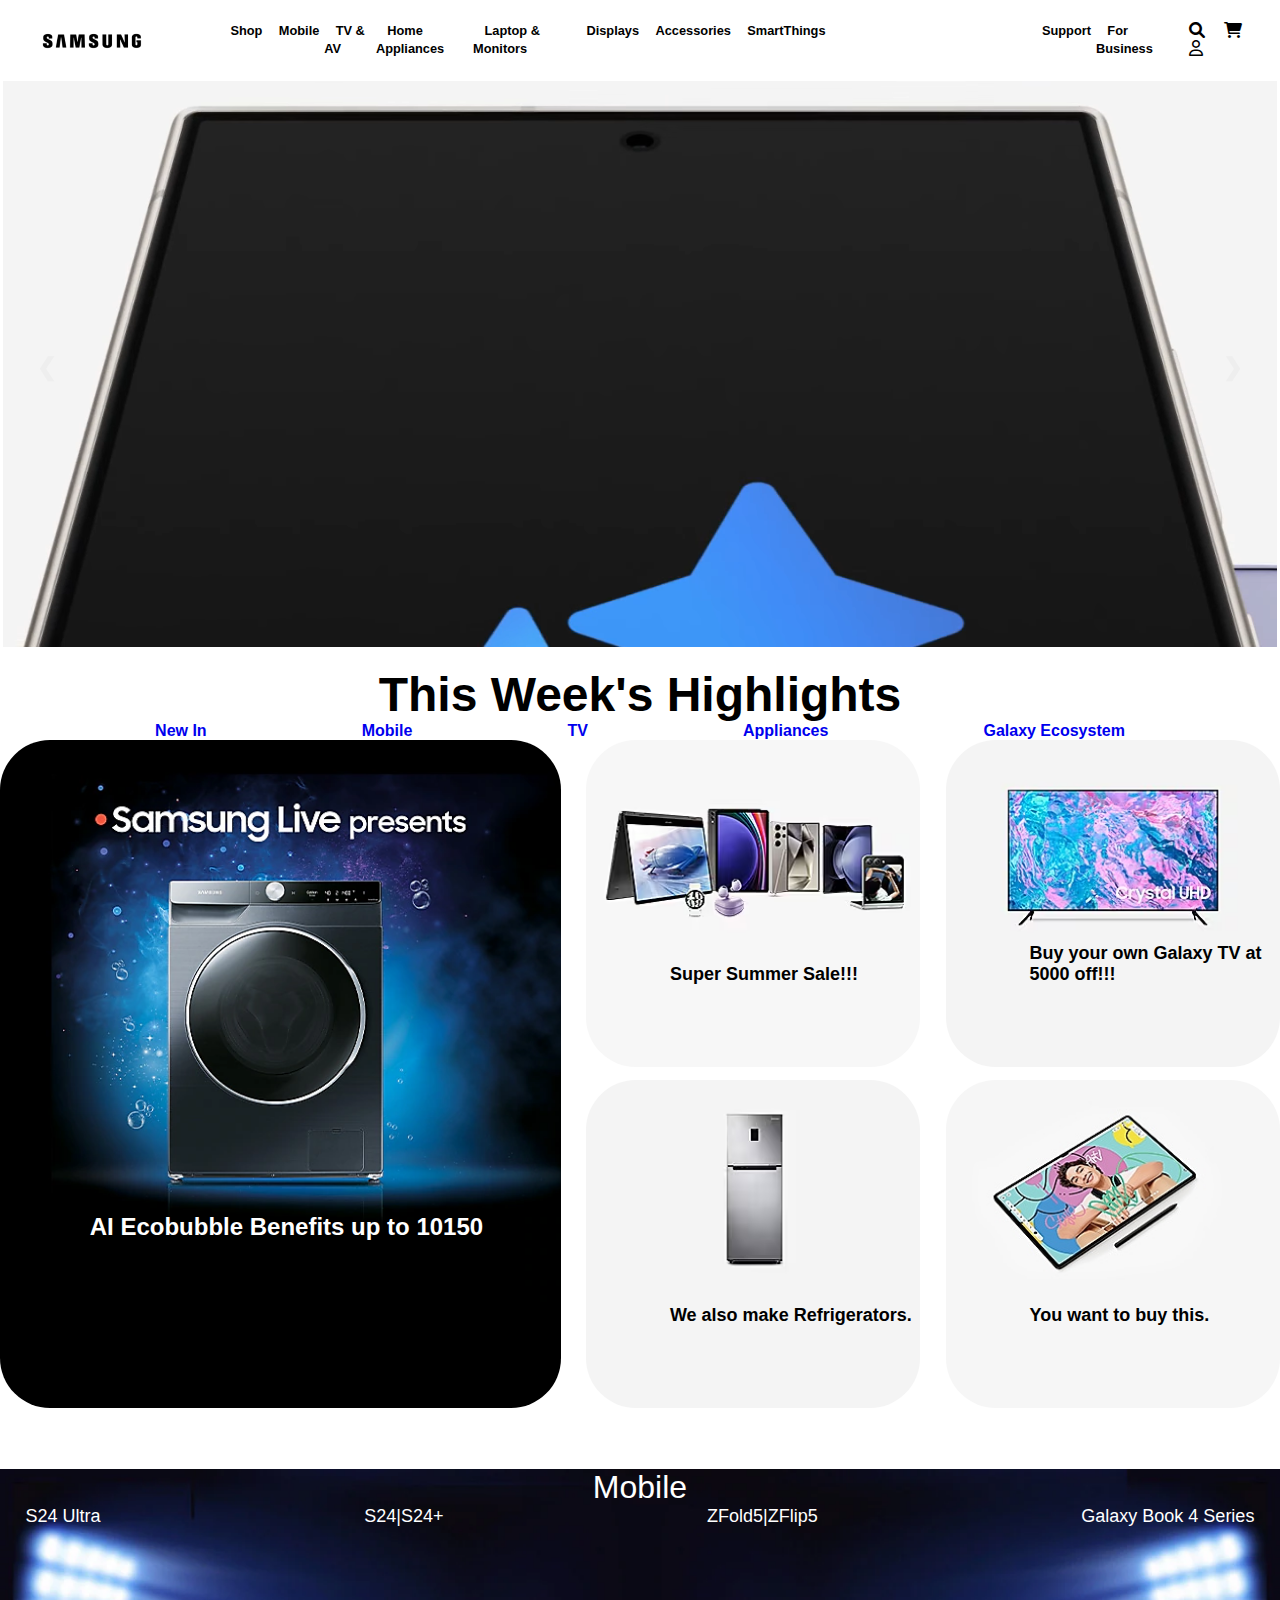
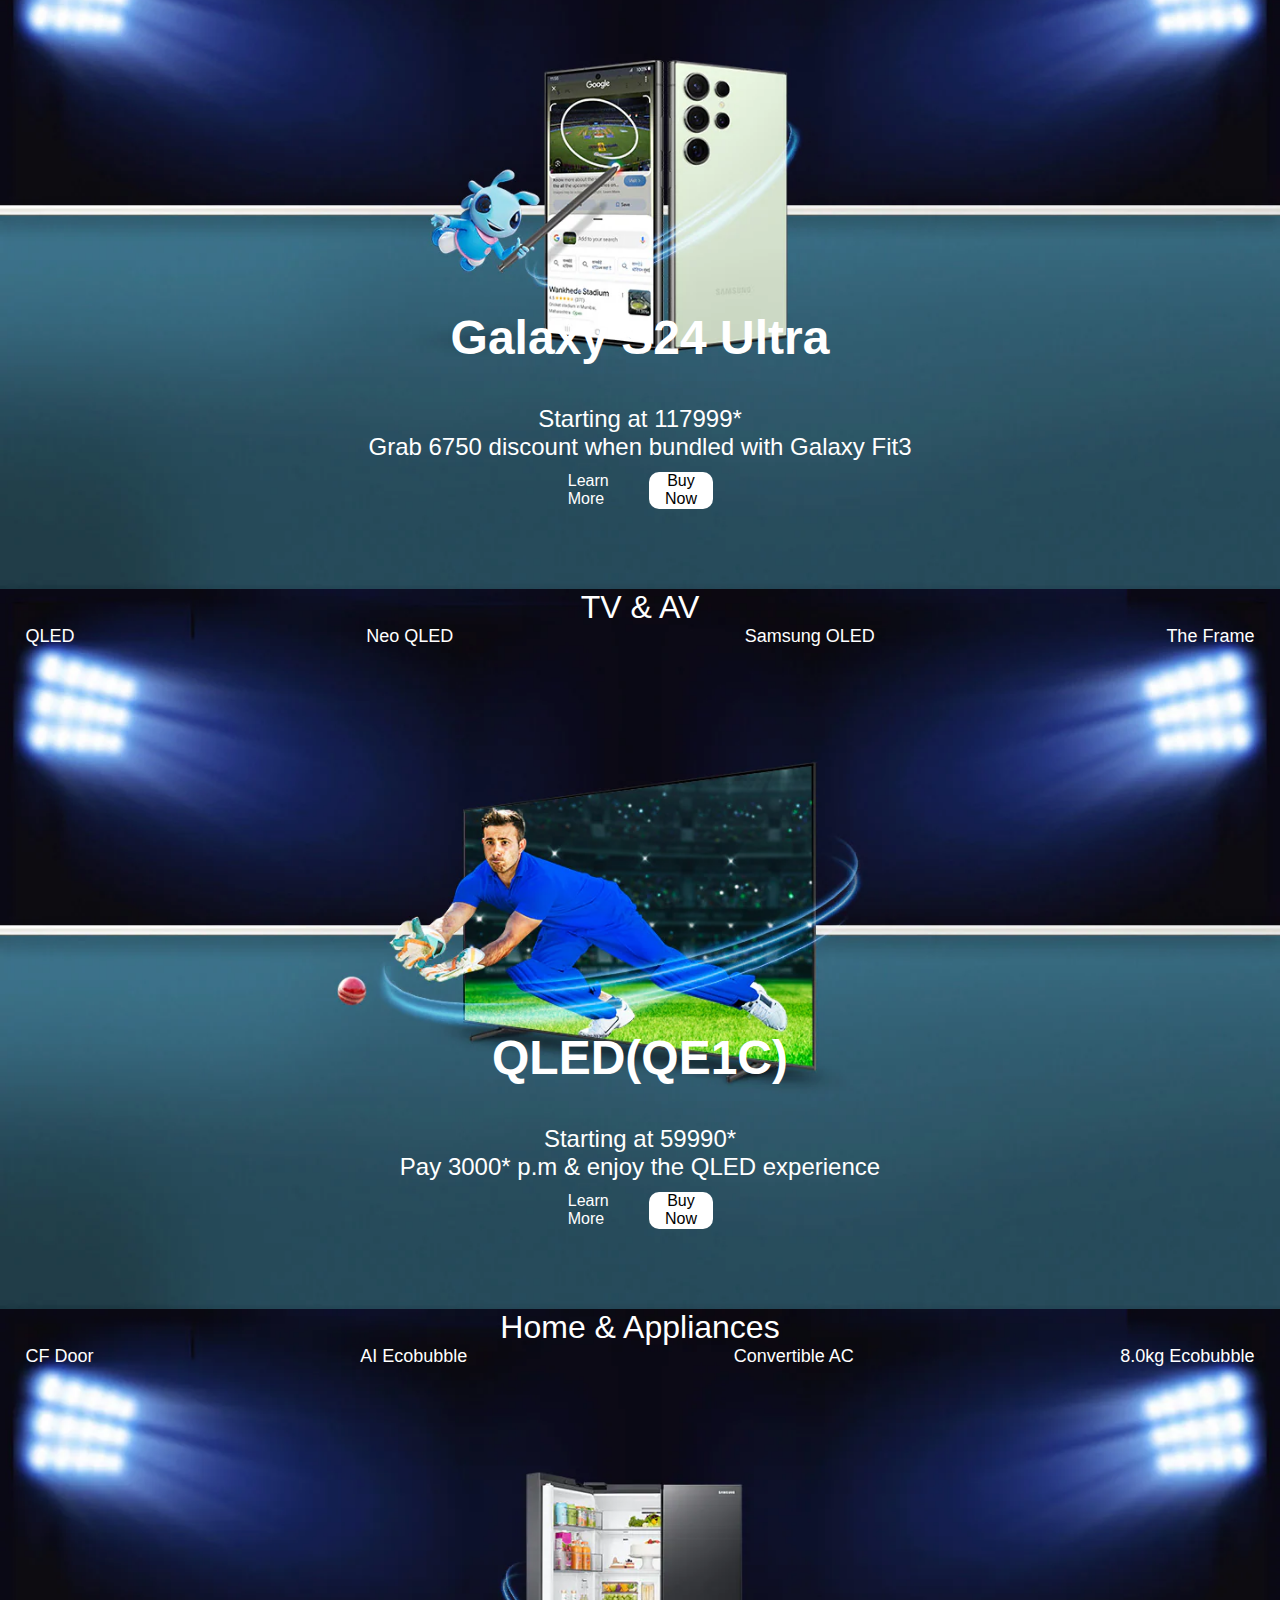
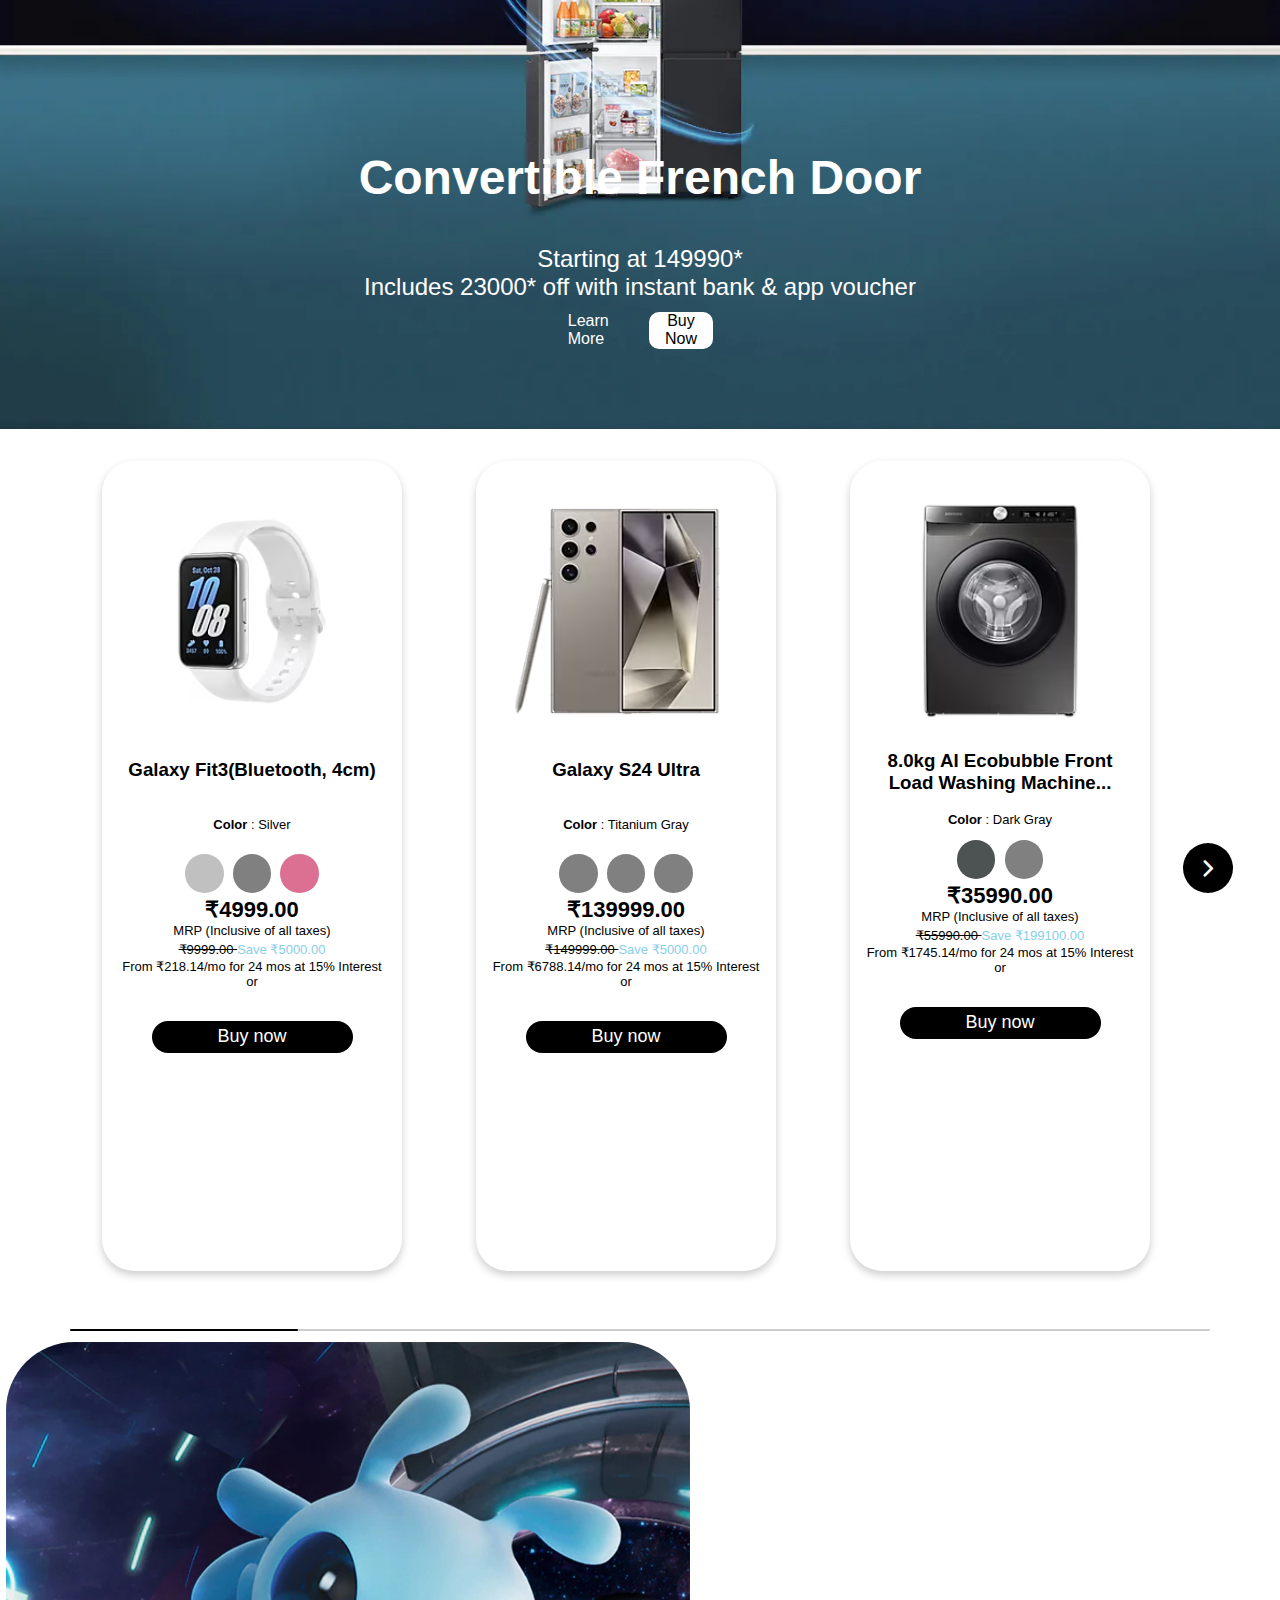
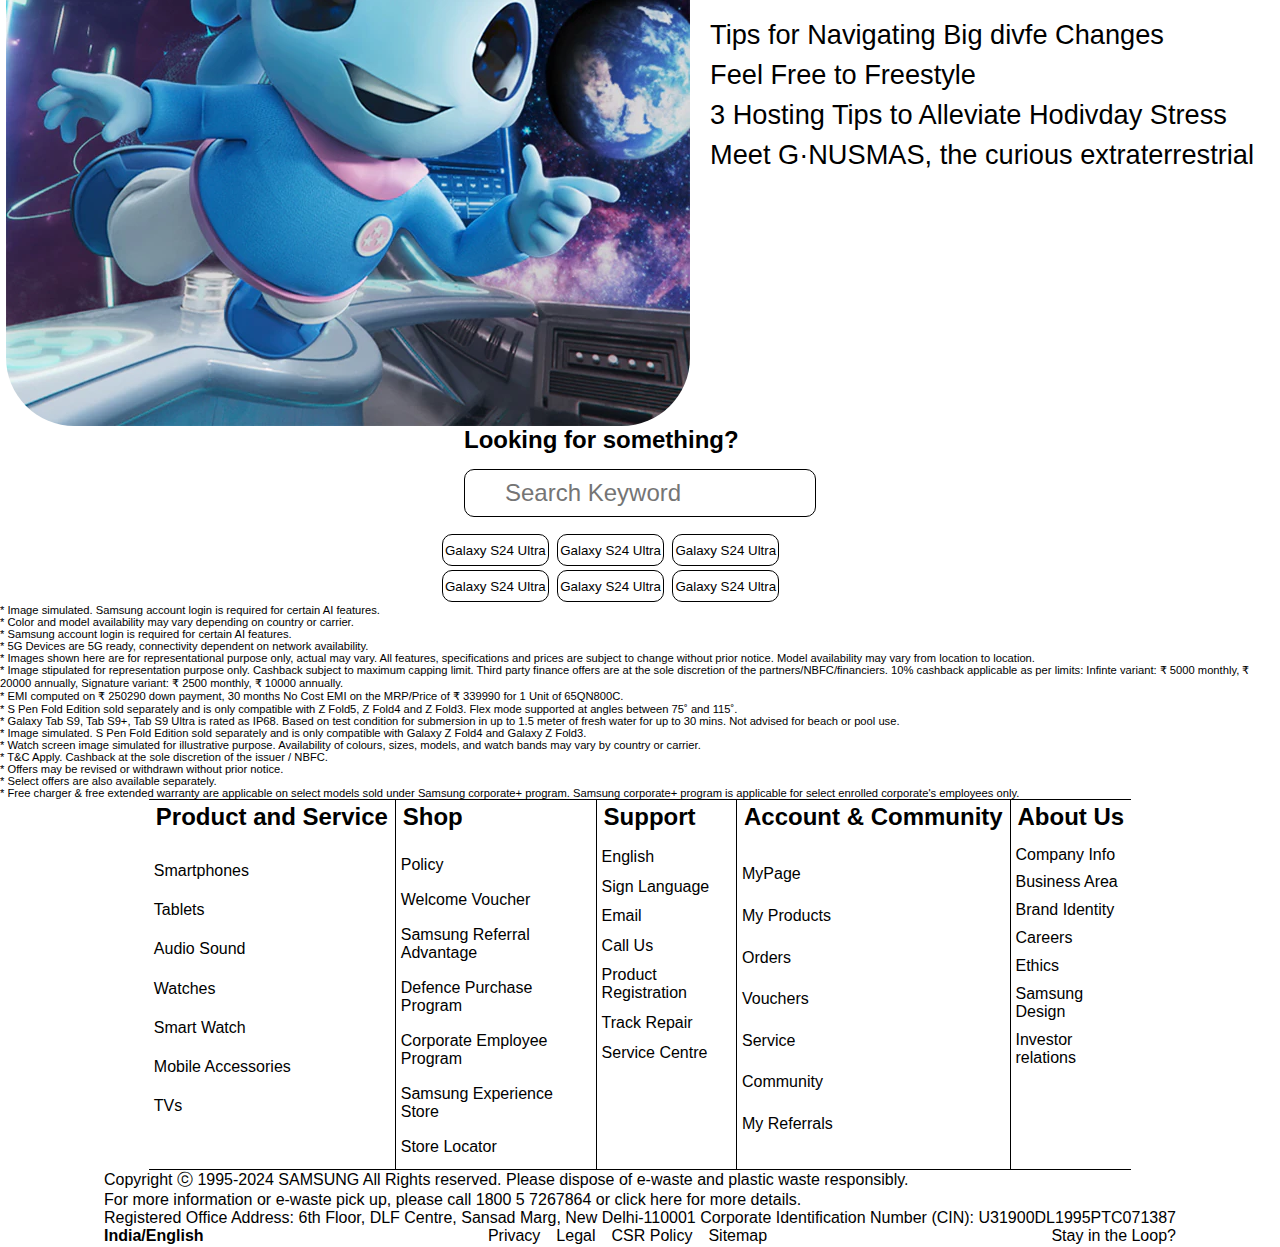
==== commit ea70cd06: "main" ====
--- a/index.html
+++ b/index.html
@@ -11,7 +11,7 @@
       rel="stylesheet"
       href="https://fonts.googleapis.com/css2?family=Material+Symbols+Rounded:opsz,wght,FILL,GRAD@48,400,0,0"
     />
-   
+
     <link
       rel="stylesheet"
       href="https://cdnjs.cloudflare.com/ajax/libs/font-awesome/6.0.0/css/all.min.css"
@@ -22,7 +22,7 @@
   <body>
     <header>
       <!-- Nav Bar -->
-      <!-- <nav class="navbar">
+      <nav class="navbar">
         <div class="logo">
           <a href="#"><img src="./images/logo2.png" alt="Samsung Logo" /></a>
         </div>
@@ -341,8 +341,8 @@
           <a href="#"><i class="fa-solid fa-magnifying-glass"></i></a>
           <a href="#"><i class="fa-solid fa-cart-shopping"></i></a>
           <a href="#"><i class="fa-regular fa-user"></i></a>
-         </div> 
-      </nav> -->
+        </div>
+      </nav>
       <!-- Nav Bar end -->
     </header>
 
@@ -355,7 +355,7 @@
         <img src="./images/1.webp" class="active" alt="" />
 
         <img src="./images/2.webp" alt="" />
-        <img src="./images/4.webp" alt="" />
+        <img src="./images/--4.webp" alt="" />
       </div>
 
       <div class="buttons">
@@ -363,89 +363,6 @@
         <span class="prev">&#10094;</span>
       </div>
     </div>
-
-    <script type="text/javascript">
-      // Access the Images
-      let slideImages = document.querySelectorAll("img");
-      // Access the next and prev buttons
-      let next = document.querySelector(".next");
-      let prev = document.querySelector(".prev");
-      // Access the indicators
-      let dots = document.querySelectorAll(".dot");
-
-      var counter = 0;
-
-      // Code for next button
-      next.addEventListener("click", slideNext);
-      function slideNext() {
-        slideImages[counter].style.animation = "next1 0.5s ease-in forwards";
-        if (counter >= slideImages.length - 1) {
-          counter = 0;
-        } else {
-          counter++;
-        }
-        slideImages[counter].style.animation = "next2 0.5s ease-in forwards";
-        indicators();
-      }
-
-      // Code for prev button
-      prev.addEventListener("click", slidePrev);
-      function slidePrev() {
-        slideImages[counter].style.animation = "prev1 0.5s ease-in forwards";
-        if (counter == 0) {
-          counter = slideImages.length - 1;
-        } else {
-          counter--;
-        }
-        slideImages[counter].style.animation = "prev2 0.5s ease-in forwards";
-        indicators();
-      }
-
-      // Auto slideing
-      function autoSliding() {
-        deletInterval = setInterval(timer, 3000);
-        function timer() {
-          slideNext();
-          indicators();
-        }
-      }
-      autoSliding();
-
-      // Stop auto sliding when mouse is over
-      const container = document.querySelector(".slide-container");
-      container.addEventListener("mouseover", function () {
-        clearInterval(deletInterval);
-      });
-
-      // Resume sliding when mouse is out
-      container.addEventListener("mouseout", autoSliding);
-
-      // Add and remove active class from the indicators
-      function indicators() {
-        for (i = 0; i < dots.length; i++) {
-          dots[i].className = dots[i].className.replace(" active", "");
-        }
-        dots[counter].className += " active";
-      }
-
-      // Add click event to the indicator
-      function switchImage(currentImage) {
-        currentImage.classList.add("active");
-        var imageId = currentImage.getAttribute("attr");
-        if (imageId > counter) {
-          slideImages[counter].style.animation = "next1 0.5s ease-in forwards";
-          counter = imageId;
-          slideImages[counter].style.animation = "next2 0.5s ease-in forwards";
-        } else if (imageId == counter) {
-          return;
-        } else {
-          slideImages[counter].style.animation = "prev1 0.5s ease-in forwards";
-          counter = imageId;
-          slideImages[counter].style.animation = "prev2 0.5s ease-in forwards";
-        }
-        indicators();
-      }
-    </script>
 
     <!-- Carousel end -->
 
@@ -742,7 +659,6 @@
               <div class="bt_BuyNow">Buy Now</div>
             </div>
           </div>
-
           <div class="sli" id="mb_slide3">
             <img src="./assets/MobSlider/Z Fold Flip.png" />
             <div class="name">Galaxy Z Fold| Z Flip 5</div>
@@ -920,332 +836,346 @@
         </div>
       </div>
       <!-- Home slider end -->
-      <!-- Buy products slider -->
+      <!-- slider srusthi -->
       <div class="buy_products_wrap">
         <div class="container">
-            <div class="slider-wrapper">
-              <button id="prev-slide" class="slide-button material-symbols-rounded">
-                chevron_left
-              </button>
-              <ul class="card-list">
-                <!-- card1 -->
-                <div class="card">
-                  <img
-                    src="./assests/in-galaxy-fit3-white.avif"
-                    style="width: 100%; padding: 2vh;"
-                  />
-                  <div class="porduct-name-container" style="padding-top: 1vh;">
-                    <h3>Galaxy Fit3(Bluetooth, 4cm)</h3>
-            
-                  </div>
-                  <p class="color-container" style="padding-top: 2vh;"> <b>Color</b> : Silver</p>
-                  <div class="color-button" style="padding-top: 2vh;"">
-                    <button id="silver-button"></button>
-                    <button id="grey-button"></button>
-                    <button id="pink-button"></button>
-                  </div>
-                  <p class="buy_products_price">₹4999.00</p>
-      
-                  <div class="mrp-info">
-                    <p >
-                      MRP (Inclusive of all taxes) <p style="text-decoration: line-through; display: inline;">₹9999.00</p> 
-                      <p style="color: skyblue; display: inline;">Save ₹5000.00</p>
-                      <br />
-                      <p>
-                        From ₹218.14/mo for 24 mos at 15% Interest <br />
-                        or
-                      </p>
-                      
-                    </p>
-                  </div>
-      
-                  
-                  <div class="buy-now-container">
-                    <button id="buy-now-button" >Buy now</button>
-                  </div>
-                </div>
-                <!-- card2 -->
-                <div class="card">
-                  <img
-                    src="./assests/Galaxy-s24-ultra-grey.avif"
-                    style="width: 100%; padding: 2vh;"
-                  />
-                  <div  class="porduct-name-container" style="padding-top: 1vh;">
-                    <h3>Galaxy S24 Ultra</h3>
-            
-                  </div>
-                  <p class="color-container" style="padding-top: 2vh;"><b>Color</b> : Titanium Gray</p>
-                  <div class="color-button" style="padding-top: 2vh;">
-                    <button id="grey-button"></button>
-                    <button id="grey-button"></button>
-                    <button id="grey-button"></button>
-                  </div>
-                  <p class="buy_products_price">₹139999.00</p>
-      
-                  <div class="mrp-info">
-                    <p>
-                      MRP (Inclusive of all taxes) <p style="text-decoration: line-through; display: inline;">₹149999.00</p> 
-                      <p style="color: skyblue; display: inline;">Save ₹5000.00</p>
-                      <br />
-                      <p>
-      
-                        From ₹6788.14/mo for 24 mos at 15% Interest <br />
-                      or
-                      </p>
-                    </p>
-                  </div>
-      
-                  
-                  <div class="buy-now-container">
-                    <button id="buy-now-button">Buy now</button>
-                  </div>
-                </div>
-                <!-- card3 -->
-                <div class="card">
-                  <img
-                    src="./assests/washing-machine-grey.avif"
-                    style="width: 100%; padding: 2vh;"
-                  />
-                  <div  class="porduct-name-container">
-                    <h3>8.0kg AI Ecobubble Front Load Washing Machine...</h3>
-            
-                  </div>
-                  <p class="color-container"><b>Color</b> : Dark Gray</p>
-                  <div class="color-button" style="padding-top: 1vh;">
-                    <button id="dark-grey-button"></button>
-                    <button id="grey-button"></button>
-                  </div>
-                  <p class="buy_products_price">₹35990.00</p>
-      
-                  <div class="mrp-info">
-                    <p>
-                      MRP (Inclusive of all taxes) <p style="text-decoration: line-through; display: inline;">₹55990.00</p> 
-                      <p style="color: skyblue; display: inline;">Save ₹199100.00</p>
-                      <br />
-                      <p>
-                        From ₹1745.14/mo for 24 mos at 15% Interest <br />
-                      or
-                      </p>
-                    </p>
-                  </div>
-      
-                  <div class="buy-now-container">
-                    <button id="buy-now-button">Buy now</button>
-                  </div>
-                </div>
-                <!-- card4 -->
-                <div class="card">
-                  <img
-                    src="./assests/ac-white.webp"
-                    style="width: 100%; padding: 2vh;"
-                  />
-                  <div  class="porduct-name-container" style="padding-top: 1vh;">
-                    <h3>WindFree Inverter Spilt AC</h3>
-            
-                  </div>
-                  <!-- <p class="color-container">Color : Silver</p> -->
-                  <!-- <div class="color-button">
+          <div class="slider-wrapper">
+            <button
+              id="prev-slide"
+              class="slide-button material-symbols-rounded"
+            >
+              chevron_left
+            </button>
+            <ul class="card-list">
+              <!-- card1 -->
+              <div class="card">
+                <img
+                  src="./assests/in-galaxy-fit3-white.avif"
+                  style="width: 100%; padding: 2vh"
+                />
+                <div class="porduct-name-container" style="padding-top: 1vh">
+                  <h3>Galaxy Fit3(Bluetooth, 4cm)</h3>
+                </div>
+                <p class="color-container" style="padding-top: 2vh">
+                  <b>Color</b> : Silver
+                </p>
+                <div class="color-button" style="padding-top: 2vh">
+                  <button id="silver-button"></button>
+                  <button id="grey-button"></button>
+                  <button id="pink-button"></button>
+                </div>
+                <p class="buy_products_price">₹4999.00</p>
+
+                <div class="mrp-info">
+                  <p>MRP (Inclusive of all taxes)</p>
+                  <p style="text-decoration: line-through; display: inline">
+                    ₹9999.00
+                  </p>
+                  <p style="color: skyblue; display: inline">Save ₹5000.00</p>
+                  <br />
+                  <p>
+                    From ₹218.14/mo for 24 mos at 15% Interest <br />
+                    or
+                  </p>
+                </div>
+
+                <div class="buy-now-container">
+                  <button id="buy-now-button">Buy now</button>
+                </div>
+              </div>
+              <!-- card2 -->
+              <div class="card">
+                <img
+                  src="./assests/Galaxy-s24-ultra-grey.avif"
+                  style="width: 100%; padding: 2vh"
+                />
+                <div class="porduct-name-container" style="padding-top: 1vh">
+                  <h3>Galaxy S24 Ultra</h3>
+                </div>
+                <p class="color-container" style="padding-top: 2vh">
+                  <b>Color</b> : Titanium Gray
+                </p>
+                <div class="color-button" style="padding-top: 2vh">
+                  <button id="grey-button"></button>
+                  <button id="grey-button"></button>
+                  <button id="grey-button"></button>
+                </div>
+                <p class="buy_products_price">₹139999.00</p>
+
+                <div class="mrp-info">
+                  <p>MRP (Inclusive of all taxes)</p>
+                  <p style="text-decoration: line-through; display: inline">
+                    ₹149999.00
+                  </p>
+                  <p style="color: skyblue; display: inline">Save ₹5000.00</p>
+                  <br />
+                  <p>
+                    From ₹6788.14/mo for 24 mos at 15% Interest <br />
+                    or
+                  </p>
+                </div>
+
+                <div class="buy-now-container">
+                  <button id="buy-now-button">Buy now</button>
+                </div>
+              </div>
+              <!-- card3 -->
+              <div class="card">
+                <img
+                  src="./assests/washing-machine-grey.avif"
+                  style="width: 100%; padding: 2vh"
+                />
+                <div class="porduct-name-container">
+                  <h3>8.0kg AI Ecobubble Front Load Washing Machine...</h3>
+                </div>
+                <p class="color-container"><b>Color</b> : Dark Gray</p>
+                <div class="color-button" style="padding-top: 1vh">
+                  <button id="dark-grey-button"></button>
+                  <button id="grey-button"></button>
+                </div>
+                <p class="buy_products_price">₹35990.00</p>
+
+                <div class="mrp-info">
+                  <p>MRP (Inclusive of all taxes)</p>
+                  <p style="text-decoration: line-through; display: inline">
+                    ₹55990.00
+                  </p>
+                  <p style="color: skyblue; display: inline">Save ₹199100.00</p>
+                  <br />
+                  <p>
+                    From ₹1745.14/mo for 24 mos at 15% Interest <br />
+                    or
+                  </p>
+                </div>
+
+                <div class="buy-now-container">
+                  <button id="buy-now-button">Buy now</button>
+                </div>
+              </div>
+              <!-- card4 -->
+              <div class="card">
+                <img
+                  src="./assests/ac-white.webp"
+                  style="width: 100%; padding: 2vh"
+                />
+                <div class="porduct-name-container" style="padding-top: 1vh">
+                  <h3>WindFree Inverter Spilt AC</h3>
+                </div>
+                <!-- <p class="color-container">Color : Silver</p> -->
+                <!-- <div class="color-button">
                     <button id="silver-button"></button>
                     <button id="grey-button"></button>
                     <button id="pink-button"></button>
                   </div> -->
-                  <br><br><br><br>
-                  <p class="buy_products_price">₹55990.00</p>
-                  <div class="mrp-info">
-                    <p>
-                      MRP (Inclusive of all taxes) <p style="text-decoration: line-through; display: inline;">₹9999.00</p> 
-                      <p style="color: skyblue; display: inline;">Save ₹20000.00</p>
-                      <br />
-                      <p>From ₹2715.14/mo for 24 mos at 15% Interest <br />
-                        or</p>
-                    </p>
-                  </div>
-                  
-                  <div class="buy-now-container" style="padding-top: 1vh;">
-                    <button id="buy-now-button">Buy now</button>
-                  </div>
-                </div>
-                <!-- card5 -->
-                <div class="card">
-                  <img
-                    src="./assests/galaxy-tab9-black.webp"
-                    style="width: 100%; padding: 2vh;"
-                  />
-                  <div  class="porduct-name-container">
-                    <h3>Galaxy Tab A9+ (5G, 8GB)</h3>
-            
-                  </div>
-                  <p class="color-container" style="padding-top: 2.5vh;"><b>Color</b> : Dark Blue</p>
-                  <div class="color-button" style="padding-top: 2vh;">
-                    <button id="dark-blue-button"></button>
-                    <button id="grey-button"></button>
-                    <button id="silver-button"></button>
-                  </div>
-                  <p class="buy_products_price">₹24999.00</p>
-      
-                  <div class="mrp-info">
-                    <p>
-                      MRP (Inclusive of all taxes) <p style="text-decoration: line-through; display: inline;">₹32999.00</p> 
-                      <p style="color: skyblue; display: inline;">Save ₹8000.00</p>
-                      <br />
-                      <p>From ₹1212.14/mo for 24 mos at 15% Interest <br />
-                        or</p>
-                    </p>
-      
-                  </div>
-                  <div class="buy-now-container">
-                    <button id="buy-now-button">Buy now</button>
-                  </div>
-                </div>
-                <!-- card6 -->
-                <div class="card">
-                  <img
-                    src="./assests/fridge-inox.avif"
-                    style="width: 100%; padding: 2vh;"
-                  />
-                  <div  class="porduct-name-container">
-                    <h3>653L Convertible 5in1 Side by Side Refrigerator</h3>
-            
-                  </div>
-                  <p class="color-container" ><b>Color</b>: Inox</p>
-                  <div class="color-button" style="padding-top: 2vh;">
-                    <button id="inox-button"></button>
-                    <button id="black-button"></button>
-                    <!-- <button id="pink-button"></button> -->
-                  </div>
-                  <p class="buy_products_price">₹81990.00</p>
-                  <div class="mrp-info">
-                    <p>
-                      MRP (Inclusive of all taxes) <p style="text-decoration: line-through; display: inline;">₹121000.00</p> 
-                      <p style="color: skyblue; display: inline;">Save ₹39010.00</p>
-                      <br />
-                      <p>From ₹3975.14/mo for 24 mos at 15% Interest <br />
-                        or</p>
-                    </p>
-                  </div>
-                  
-                  <div class="buy-now-container">
-                    <button id="buy-now-button">Buy now</button>
-                  </div>
-                </div>
-                <!-- card7 -->
-                <div class="card">
-                  <img
-                    src="./assests/galaxy-buds-pro-bora.avif"
-                    style="width: 100%; padding: 2vh;"
-                  />
-                  <div  class="porduct-name-container">
-                    <h3>Galaxy Buds2 Pro</h3>
-            
-                  </div>
-                  <p class="color-container" style="padding-top: 3.5vh;"><b>Color</b> : Borapurple</p>
-                  <div class="color-button" style="padding-top: 2vh;">
-                    <button id="bora-button"></button>
-                    <button id="grey-button"></button>
-                    <button id="white-button"></button>
-                  </div>
-                  <p class="buy_products_price">₹17999.00</p>
-      
-                  <div class="mrp-info">
-                    <p>
-                      MRP (Inclusive of all taxes) <p style="text-decoration: line-through; display: inline;">₹19999.00</p> 
-                      <p style="color: skyblue; display: inline;">Save ₹2000.00</p>
-                      <br />
-                      <p>
-                        From ₹872.14/mo for 24 mos at 15% Interest <br />
-                      or
-                      </p>
-                    </p>
-                  </div>
-                
-                  
-                  <div class="buy-now-container">
-                    <button id="buy-now-button">Buy now</button>
-                  </div>
-                </div>
-                <!-- card8 -->
-                <div class="card">
-                  <img
-                    src="./assests/galaxy-book5-grey.webp"
-                    style="width: 100%; padding: 2vh;"
-                  />
-                  <div  class="porduct-name-container">
-                    <h3>Galaxy Book4 39.62cm, Core <sup>TM</sup> 7, 16GB</h3>
-            
-                  </div>
-                  <p class="color-container"><b>Color</b>: Gray</p>
-                  <div class="color-button" style="padding-top: 2vh;">
-                    <!-- <button id="silver-button"></button> -->
-                    <button id="grey-button"></button>
-                    <!-- <button id="pink-button"></button> -->
-                  </div>
-                  <p class="buy_products_price">₹89990.00</p>
-      
-                  <div class="mrp-info">
-                    <p>
-                      MRP (Inclusive of all taxes) <p style="text-decoration: line-through; display: inline;">₹103489.00</p> 
-                      <p style="color: skyblue; display: inline;">Save ₹13499.00</p>
-                      <br />
-                      <p>From ₹4363.14/mo for 24 mos at 15% Interest <br />
-                        or</p>
-                    </p>
-      
-                  </div>
-      
-                  
-                  <div class="buy-now-container">
-                    <button id="buy-now-button">Buy now</button>
-                  </div>
-                </div>
-                  <!-- card9 -->
-                <div class="card">
-                  <img
-                    src="./assests/in-galaxy-fit3-white.avif"
-                    style="width: 100%; padding: 2vh;"
-                  />
-                  <div class="porduct-name-container" style="padding-top: 1vh;">
-                    <h3>Galaxy Fit3(Bluetooth, 4cm)</h3>
-            
-                  </div>
-                  <p class="color-container" style="padding-top: 2vh;"> <b>Color</b> : Silver</p>
-                  <div class="color-button" style="padding-top: 2vh;">
-                    <button id="silver-button"></button>
-                    <button id="grey-button"></button>
-                    <button id="pink-button"></button>
-                  </div>
-                  <p class="buy_products_price">₹4999.00</p>
-      
-                  <div class="mrp-info">
-                    <p >
-                      MRP (Inclusive of all taxes) <p style="text-decoration: line-through; display: inline;">₹9999.00</p> 
-                      <p style="color: skyblue; display: inline;">Save ₹5000.00</p>
-                      <br />
-                      <p>
-                        From ₹218.14/mo for 24 mos at 15% Interest <br />
-                        or
-                      </p>
-                      
-                    </p>
-                  </div>
-      
-                  
-                  <div class="buy-now-container">
-                    <button id="buy-now-button" >Buy now</button>
-                  </div>
-                </div>
-              </ul>
-              <button id="next-slide" class="slide-button material-symbols-rounded">
-                chevron_right
-              </button>
-            </div>
-            <div class="slider-scrollbar">
-              <div class="scrollbar-track">
-                <div class="scrollbar-thumb"></div>
-              </div>
-            </div>
-          </div>
+                <br /><br /><br /><br />
+                <p class="buy_products_price">₹55990.00</p>
+                <div class="mrp-info">
+                  <p>MRP (Inclusive of all taxes)</p>
+                  <p style="text-decoration: line-through; display: inline">
+                    ₹9999.00
+                  </p>
+                  <p style="color: skyblue; display: inline">Save ₹20000.00</p>
+                  <br />
+                  <p>
+                    From ₹2715.14/mo for 24 mos at 15% Interest <br />
+                    or
+                  </p>
+                </div>
+
+                <div class="buy-now-container" style="padding-top: 1vh">
+                  <button id="buy-now-button">Buy now</button>
+                </div>
+              </div>
+              <!-- card5 -->
+              <div class="card">
+                <img
+                  src="./assests/galaxy-tab9-black.webp"
+                  style="width: 100%; padding: 2vh"
+                />
+                <div class="porduct-name-container">
+                  <h3>Galaxy Tab A9+ (5G, 8GB)</h3>
+                </div>
+                <p class="color-container" style="padding-top: 2.5vh">
+                  <b>Color</b> : Dark Blue
+                </p>
+                <div class="color-button" style="padding-top: 2vh">
+                  <button id="dark-blue-button"></button>
+                  <button id="grey-button"></button>
+                  <button id="silver-button"></button>
+                </div>
+                <p class="buy_products_price">₹24999.00</p>
+
+                <div class="mrp-info">
+                  <p>MRP (Inclusive of all taxes)</p>
+                  <p style="text-decoration: line-through; display: inline">
+                    ₹32999.00
+                  </p>
+                  <p style="color: skyblue; display: inline">Save ₹8000.00</p>
+                  <br />
+                  <p>
+                    From ₹1212.14/mo for 24 mos at 15% Interest <br />
+                    or
+                  </p>
+                </div>
+                <div class="buy-now-container">
+                  <button id="buy-now-button">Buy now</button>
+                </div>
+              </div>
+              <!-- card6 -->
+              <div class="card">
+                <img
+                  src="./assests/fridge-inox.avif"
+                  style="width: 100%; padding: 2vh"
+                />
+                <div class="porduct-name-container">
+                  <h3>653L Convertible 5in1 Side by Side Refrigerator</h3>
+                </div>
+                <p class="color-container"><b>Color</b>: Inox</p>
+                <div class="color-button" style="padding-top: 2vh">
+                  <button id="inox-button"></button>
+                  <button id="black-button"></button>
+                  <!-- <button id="pink-button"></button> -->
+                </div>
+                <p class="buy_products_price">₹81990.00</p>
+                <div class="mrp-info">
+                  <p>MRP (Inclusive of all taxes)</p>
+                  <p style="text-decoration: line-through; display: inline">
+                    ₹121000.00
+                  </p>
+                  <p style="color: skyblue; display: inline">Save ₹39010.00</p>
+                  <br />
+                  <p>
+                    From ₹3975.14/mo for 24 mos at 15% Interest <br />
+                    or
+                  </p>
+                </div>
+
+                <div class="buy-now-container">
+                  <button id="buy-now-button">Buy now</button>
+                </div>
+              </div>
+              <!-- card7 -->
+              <div class="card">
+                <img
+                  src="./assests/galaxy-buds-pro-bora.avif"
+                  style="width: 100%; padding: 2vh"
+                />
+                <div class="porduct-name-container">
+                  <h3>Galaxy Buds2 Pro</h3>
+                </div>
+                <p class="color-container" style="padding-top: 3.5vh">
+                  <b>Color</b> : Borapurple
+                </p>
+                <div class="color-button" style="padding-top: 2vh">
+                  <button id="bora-button"></button>
+                  <button id="grey-button"></button>
+                  <button id="white-button"></button>
+                </div>
+                <p class="buy_products_price">₹17999.00</p>
+
+                <div class="mrp-info">
+                  <p>MRP (Inclusive of all taxes)</p>
+                  <p style="text-decoration: line-through; display: inline">
+                    ₹19999.00
+                  </p>
+                  <p style="color: skyblue; display: inline">Save ₹2000.00</p>
+                  <br />
+                  <p>
+                    From ₹872.14/mo for 24 mos at 15% Interest <br />
+                    or
+                  </p>
+                </div>
+
+                <div class="buy-now-container">
+                  <button id="buy-now-button">Buy now</button>
+                </div>
+              </div>
+              <!-- card8 -->
+              <div class="card">
+                <img
+                  src="./assests/galaxy-book5-grey.webp"
+                  style="width: 100%; padding: 2vh"
+                />
+                <div class="porduct-name-container">
+                  <h3>Galaxy Book4 39.62cm, Core <sup>TM</sup> 7, 16GB</h3>
+                </div>
+                <p class="color-container"><b>Color</b>: Gray</p>
+                <div class="color-button" style="padding-top: 2vh">
+                  <!-- <button id="silver-button"></button> -->
+                  <button id="grey-button"></button>
+                  <!-- <button id="pink-button"></button> -->
+                </div>
+                <p class="buy_products_price">₹89990.00</p>
+
+                <div class="mrp-info">
+                  <p>MRP (Inclusive of all taxes)</p>
+                  <p style="text-decoration: line-through; display: inline">
+                    ₹103489.00
+                  </p>
+                  <p style="color: skyblue; display: inline">Save ₹13499.00</p>
+                  <br />
+                  <p>
+                    From ₹4363.14/mo for 24 mos at 15% Interest <br />
+                    or
+                  </p>
+                </div>
+
+                <div class="buy-now-container">
+                  <button id="buy-now-button">Buy now</button>
+                </div>
+              </div>
+              <!-- card9 -->
+              <div class="card">
+                <img
+                  src="./assests/in-galaxy-fit3-white.avif"
+                  style="width: 100%; padding: 2vh"
+                />
+                <div class="porduct-name-container" style="padding-top: 1vh">
+                  <h3>Galaxy Fit3(Bluetooth, 4cm)</h3>
+                </div>
+                <p class="color-container" style="padding-top: 2vh">
+                  <b>Color</b> : Silver
+                </p>
+                <div class="color-button" style="padding-top: 2vh">
+                  <button id="silver-button"></button>
+                  <button id="grey-button"></button>
+                  <button id="pink-button"></button>
+                </div>
+                <p class="buy_products_price">₹4999.00</p>
+
+                <div class="mrp-info">
+                  <p>MRP (Inclusive of all taxes)</p>
+                  <p style="text-decoration: line-through; display: inline">
+                    ₹9999.00
+                  </p>
+                  <p style="color: skyblue; display: inline">Save ₹5000.00</p>
+                  <br />
+                  <p>
+                    From ₹218.14/mo for 24 mos at 15% Interest <br />
+                    or
+                  </p>
+                </div>
+
+                <div class="buy-now-container">
+                  <button id="buy-now-button">Buy now</button>
+                </div>
+              </div>
+            </ul>
+            <button
+              id="next-slide"
+              class="slide-button material-symbols-rounded"
+            >
+              chevron_right
+            </button>
+          </div>
+          <div class="slider-scrollbar">
+            <div class="scrollbar-track">
+              <div class="scrollbar-thumb"></div>
+            </div>
+          </div>
+        </div>
       </div>
-      <!-- Buy products slider end -->
+      <!-- slider srusthi end -->
       <!-- Teaser list begin -->
       <div class="teaser_list">
         <div class="tlist_image_wrap">
--- a/styles.css
+++ b/styles.css
@@ -9,18 +9,441 @@
   align-items: center;
   font-family: "SamsungOne", arial, sans-serif;
 }
-a {
+.navbar {
+  display: flex;
+  align-items: center;
+  padding: 0;
+  margin: 0;
+}
+
+.logo {
+  margin-top: 27px;
+  margin-left: 40px;
+}
+
+.nav {
+  display: flex;
+  margin-left: 75px;
+  margin-top: 20px;
+}
+.nav li {
+  list-style: none;
+  margin-right: 0;
+  padding-right: 0;
+}
+
+.nav li a {
+  color: black;
+  margin-left: 0.4rem;
+  font-family: sans-serif;
   text-decoration: none;
-  border-bottom: 0;
+  padding: 5px;
+  font-size: 80%;
+  font-weight: bold;
+  border-radius: 20%;
   transition: all 0.5s;
 }
+.nav li a:hover {
+  background-color: black;
+  color: #fff;
+}
+
+#shopitem:hover #shopdrop {
+  opacity: 1;
+  top: 4.5rem;
+  visibility: visible;
+  display: block;
+  width: 30%;
+  height: 60%;
+  border-radius: 1rem;
+  box-shadow: 0px 8px 16px 0px rgba(0, 0, 0, 0.2);
+  padding: 0.8rem;
+}
+
+#shopdrop {
+  left: 0;
+  opacity: 0;
+  position: absolute;
+  /* top: 35px; */
+  left: 14rem;
+  visibility: hidden;
+  z-index: 1;
+  background-color: #fff;
+  word-spacing: 0.1rem;
+  line-height: 2.5;
+  font-size: 0.7em;
+  font-family: sans-serif;
+}
+
+/* #shopdrop {
+  float: none;
+  width: 100%;
+} */
+#shopdrop li a {
+  color: grey;
+  font-family: sans-serif;
+  font-weight: 100;
+  font-size: 1em;
+}
+
+#shopdrop a:hover {
+  background-color: white;
+  font-weight: bold;
+  color: black;
+}
+
+.category1,
+.category2 {
+  float: left;
+}
+
+.category1 {
+  width: 40%;
+}
+
+#Tvitem:hover #tvdrop {
+  opacity: 1;
+  top: 4.5rem;
+  visibility: visible;
+  display: block;
+  width: 95%;
+  height: 45%;
+  border-radius: 1rem;
+  box-shadow: 0px 8px 16px 0px rgba(0, 0, 0, 0.2);
+  padding: 1rem;
+}
+#tvdrop {
+  opacity: 0;
+  position: absolute;
+  top: 50px;
+  left: 3rem;
+  visibility: hidden;
+  z-index: 1;
+  background-color: #fff;
+  word-spacing: 0.1rem;
+  line-height: 2;
+  font-size: 0.7em;
+  font-family: sans-serif;
+}
+
+/* #tvdrop {
+  float: none;
+  width: 100%;
+} */
+#tvdrop li a {
+  color: grey;
+  font-family: sans-serif;
+  font-weight: 100;
+  font-size: 1em;
+}
+
+#tvdrop a:hover {
+  background-color: white;
+  font-weight: bold;
+  color: black;
+}
+
+.category3,
+.category4,
+.category5,
+.category6,
+.category7,
+.category8 {
+  float: left;
+}
+
+.category3,
+.category4,
+.category5,
+.category6,
+.category7,
+.category8 {
+  width: 16%;
+}
+#homeitem:hover #homedrop {
+  opacity: 1;
+  top: 4.5rem;
+  visibility: visible;
+  display: block;
+  width: 95%;
+  height: 45%;
+  border-radius: 1rem;
+  box-shadow: 0px 8px 16px 0px rgba(0, 0, 0, 0.2);
+  padding: 1rem;
+}
+#homedrop {
+  opacity: 0;
+  position: absolute;
+  top: 50px;
+  left: 1.8rem;
+  visibility: hidden;
+  z-index: 1;
+  background-color: #fff;
+  word-spacing: 0.1rem;
+  line-height: 2;
+  font-size: 0.7em;
+  font-family: sans-serif;
+}
+
+/* #tvdrop {
+  float: none;
+  width: 100%;
+} */
+#homedrop li a {
+  color: grey;
+  font-family: sans-serif;
+  font-weight: 100;
+  font-size: 1em;
+}
+
+#homedrop a:hover {
+  background-color: white;
+  font-weight: bold;
+  color: black;
+}
+
+.category9,
+.category10,
+.category11,
+.category12,
+.category13,
+.category14,
+.category15,
+.category16 {
+  float: left;
+}
+
+.category9,
+.category10,
+.category11,
+.category12,
+.category13,
+.category14,
+.category15,
+.category16 {
+  width: 14%;
+}
+
+#lam:hover #lamdrop {
+  opacity: 1;
+  top: 4.5rem;
+  visibility: visible;
+  display: block;
+  width: 60%;
+  height: 55%;
+  border-radius: 1rem;
+  box-shadow: 0px 8px 16px 0px rgba(0, 0, 0, 0.2);
+  padding: 1rem;
+}
+#lamdrop {
+  opacity: 0;
+  position: absolute;
+  top: 50px;
+  left: 3rem;
+  visibility: hidden;
+  z-index: 1;
+  background-color: #fff;
+  word-spacing: 0.1rem;
+  line-height: 2;
+  font-size: 0.7em;
+  font-family: sans-serif;
+}
+
+/* #tvdrop {
+  float: none;
+  width: 100%;
+} */
+#lamdrop li a {
+  color: grey;
+  font-family: sans-serif;
+  font-weight: 100;
+  font-size: 1em;
+}
+
+#lamdrop a:hover {
+  background-color: white;
+  font-weight: bold;
+  color: black;
+}
+
+.category17,
+.category18,
+.category19,
+.category20 {
+  float: left;
+}
+
+.category17,
+.category18,
+.category19,
+.category20 {
+  width: 25%;
+}
+
+#disitem:hover #ddrop {
+  opacity: 1;
+  top: 4.5rem;
+  visibility: visible;
+  display: block;
+  width: 25%;
+  height: 28%;
+  border-radius: 1rem;
+  box-shadow: 0px 8px 16px 0px rgba(0, 0, 0, 0.2);
+  padding: 0.8rem;
+}
+
+#ddrop {
+  opacity: 0;
+  position: absolute;
+  /* top: 35px; */
+  right: 29rem;
+  visibility: hidden;
+  z-index: 1;
+  background-color: #fff;
+  word-spacing: 0.1rem;
+  line-height: 2.5;
+  font-size: 0.7em;
+  font-family: sans-serif;
+}
+
+/* #ddrop {
+  float: none;
+  width: 100%;
+} */
+#ddrop li a {
+  color: grey;
+  font-family: sans-serif;
+  font-weight: 100;
+  font-size: 1em;
+}
+
+#ddrop a:hover {
+  background-color: white;
+  font-weight: bold;
+  color: black;
+}
+
+.category21,
+.category22 {
+  float: left;
+}
+
+.category21 {
+  width: 40%;
+}
+
+#sitem:hover #sdrop {
+  opacity: 1;
+  top: 4.5rem;
+  visibility: visible;
+  display: block;
+  width: 60%;
+  height: 55%;
+  border-radius: 1rem;
+  box-shadow: 0px 8px 16px 0px rgba(0, 0, 0, 0.2);
+  padding: 1rem;
+}
+#sdrop {
+  opacity: 0;
+  position: absolute;
+  top: 50px;
+  right: 3rem;
+  visibility: hidden;
+  z-index: 1;
+  background-color: #fff;
+  word-spacing: 0.1rem;
+  line-height: 2;
+  font-size: 0.7em;
+  font-family: sans-serif;
+}
+
+/* #tvdrop {
+  float: none;
+  width: 100%;
+} */
+#sdrop li a {
+  color: grey;
+  font-family: sans-serif;
+  font-weight: 100;
+  font-size: 1em;
+}
+
+#sdrop a:hover {
+  background-color: white;
+  font-weight: bold;
+  color: black;
+}
+
+.category23,
+.category24,
+.category25,
+.category26 {
+  float: left;
+}
+
+.category23,
+.category24,
+.category25,
+.category26 {
+  width: 25%;
+}
+
+.end {
+  display: flex;
+  margin-left: 200px;
+}
+
+.icon {
+  margin-top: 1.4rem;
+  margin-left: 30px;
+}
+
+.icon i {
+  font-size: 22px;
+  margin-left: 12px;
+}
+
+.icon a i {
+  color: black;
+  margin: 0 15px 0 0;
+  font-size: 16px;
+  transition: all 0.5s;
+}
+/* .drop {
+  display: inline-block;
+  position: relative;
+}
+.dropdown-options {
+  display: none;
+  position: absolute;
+  overflow: auto;
+  visibility: hidden;
+}
+.drop:hover .dropdown-options {
+  display: block;
+  visibility: hidden;
+} */
+
+/* * {
+        margin: 0;
+        padding: 0;
+        box-sizing: border-box;
+      } */
+/* body {
+        width: 100%;
+        min-height: 100vh;
+        display: flex;
+        justify-content: center;
+        align-items: center;
+        background-color: #fff;
+      } */
 .slide-container {
   position: relative;
   width: 100%;
   height: 650px;
   top: 20px;
   border: 3px solid #fff;
-  margin-bottom: 2rem;
+  /* box-shadow: 0 0 8px 2px rgba(0, 0, 0, 0.2); */
 }
 .slide-container video {
   width: 100%;
@@ -68,6 +491,120 @@
   opacity: 0.8;
   color: #222;
 }
+/* .dotsContainer {
+  position: absolute;
+  bottom: 5px;
+  z-index: 3;
+  left: 50%;
+  transform: translateX(-50%);
+}
+.dotsContainer .dot {
+  width: 15px;
+  height: 15px;
+  margin: 0px 2px;
+  border: 3px solid #bbb;
+  border-radius: 50%;
+  display: inline-block;
+  cursor: pointer;
+  transition: background-color 0.6s ease;
+}
+.dotsContainer .active {
+  background-color: #000;
+} */
+
+@keyframes next1 {
+  from {
+    left: 0%;
+  }
+  to {
+    left: -100%;
+  }
+}
+@keyframes next2 {
+  from {
+    left: 100%;
+  }
+  to {
+    left: 0%;
+  }
+}
+
+@keyframes prev1 {
+  from {
+    left: 0%;
+  }
+  to {
+    left: 100%;
+  }
+}
+@keyframes prev2 {
+  from {
+    left: -100%;
+  }
+  to {
+    left: 0%;
+  }
+}
+
+a {
+  text-decoration: none;
+  border-bottom: 0;
+  transition: all 0.5s;
+}
+.slide-container {
+  position: relative;
+  width: 100%;
+  height: 40%;
+  top: 20px;
+  border: 3px solid #fff;
+  margin-bottom: 2rem;
+}
+.slide-container video {
+  width: 100%;
+}
+.slide-container .slides {
+  width: 100%;
+  height: calc(100% - 40px);
+  position: relative;
+  overflow: hidden;
+}
+.slide-container .slides img {
+  width: 100%;
+  height: 100%;
+  position: absolute;
+  object-fit: cover;
+}
+.slide-container .slides img:not(.active) {
+  top: 0;
+  left: -100%;
+}
+span.next,
+span.prev {
+  position: absolute;
+  top: 50%;
+  transform: translateY(-50%);
+  padding: 14px;
+  color: #eee;
+  font-size: 24px;
+  font-weight: bold;
+  transition: 0.5s;
+  border-radius: 3px;
+  /* user-select: none; */
+  cursor: pointer;
+  z-index: 1;
+}
+span.next {
+  right: 20px;
+}
+span.prev {
+  left: 20px;
+}
+span.next:hover,
+span.prev:hover {
+  background-color: #ede6d6;
+  opacity: 0.8;
+  color: #222;
+}
 
 @keyframes next1 {
   from {
@@ -268,6 +805,9 @@
   font-size: large;
   padding-left: 2%;
   padding-right: 2%;
+}
+.slide_link a {
+  color: white;
 }
 .slide_links_wrap a:visited {
   color: white;
@@ -561,7 +1101,6 @@
 #buy-now-button {
   border: none;
   outline: 0;
-  padding: 12px;
   color: white;
   background-color: #000;
   text-align: center;
@@ -705,6 +1244,9 @@
 }
 
 @media screen and (max-width: 768px) {
+  .nav li{
+    font-size: small;
+  }
   #highlights_title {
     font-size: x-large;
   }
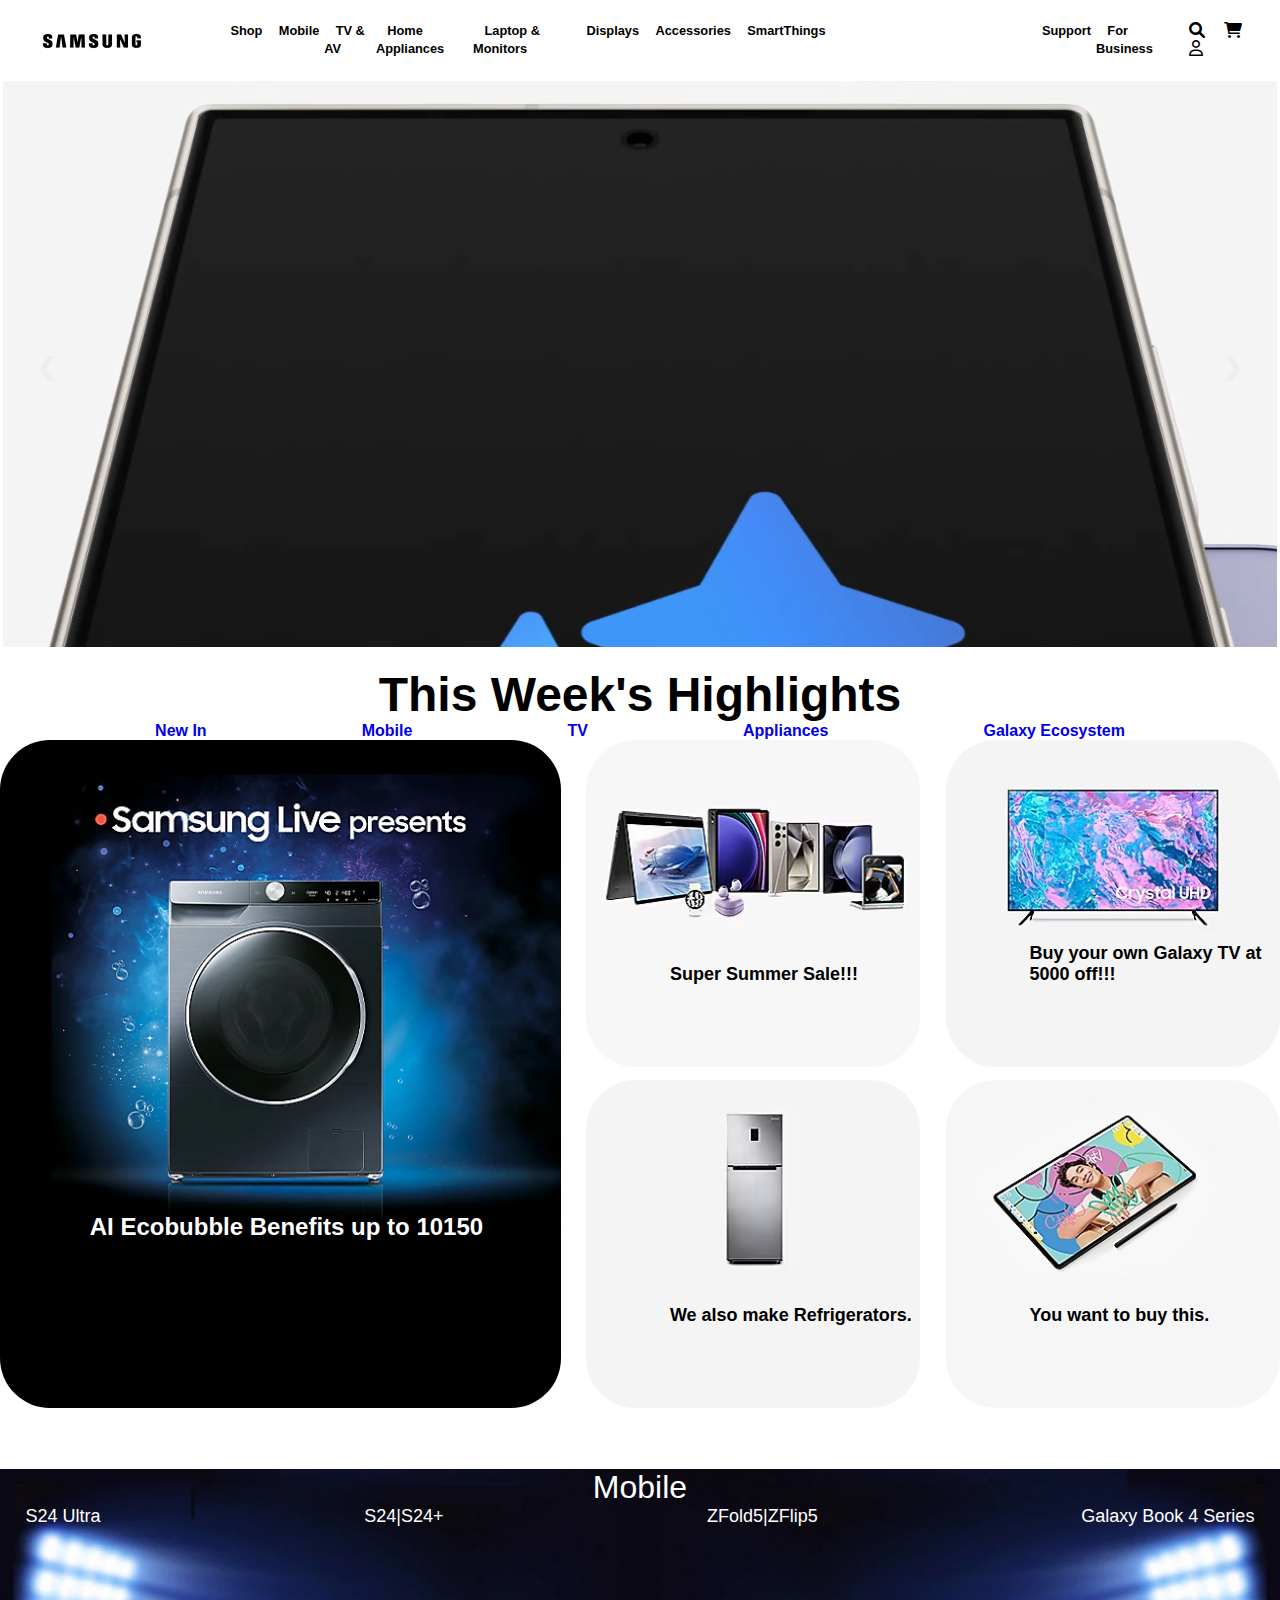
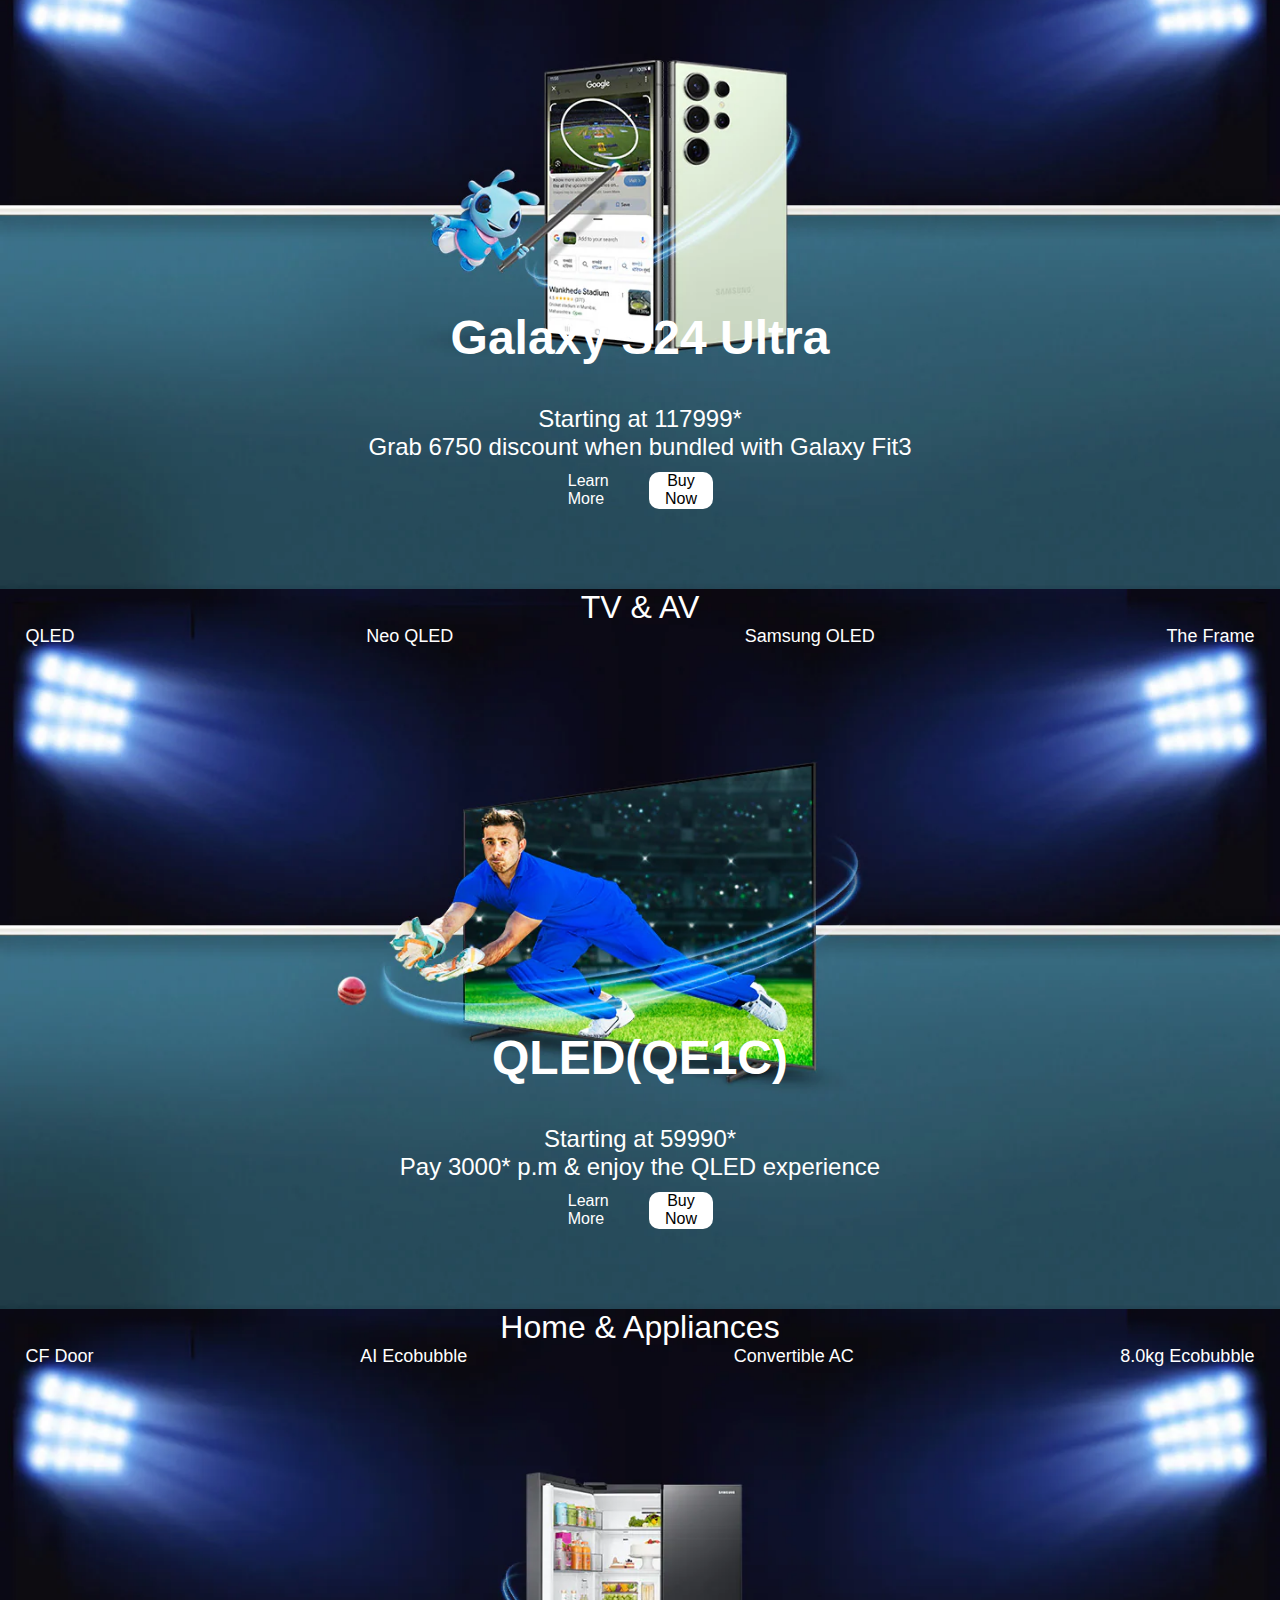
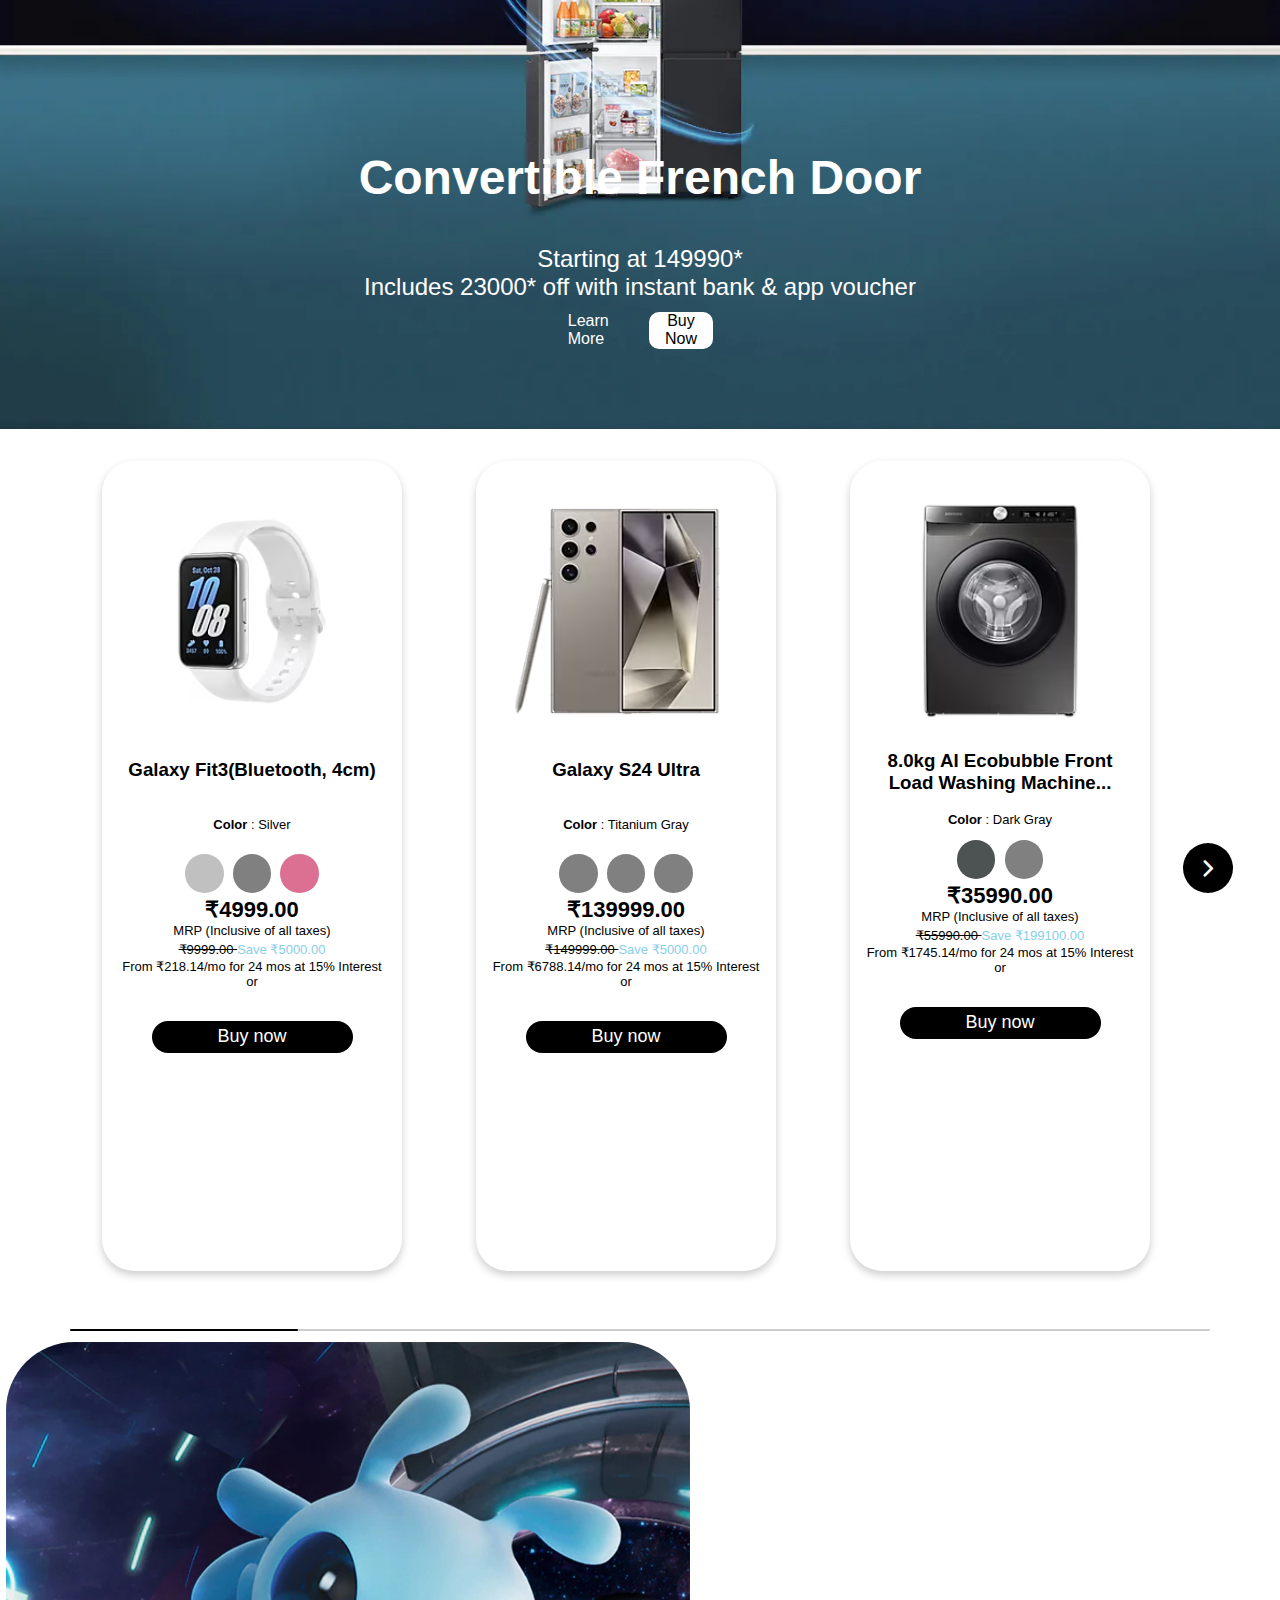
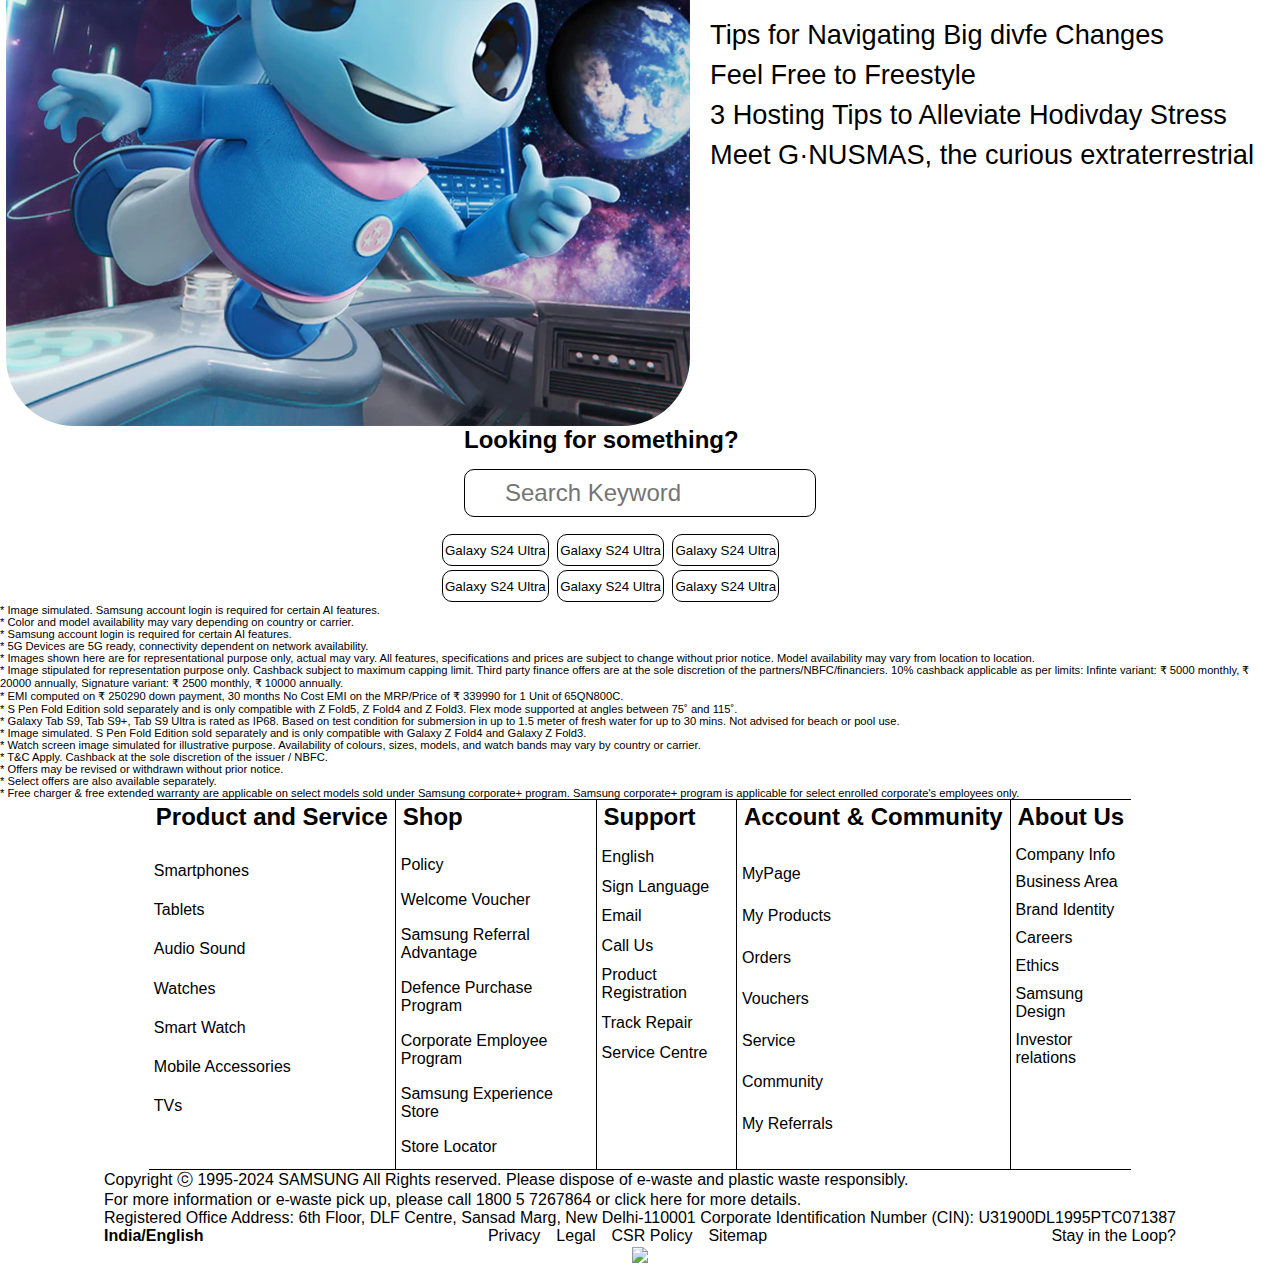
==== commit 5713e251: "last" ====
--- a/index.html
+++ b/index.html
@@ -1408,6 +1408,9 @@
         </div>
       </div>
       <!-- Footer end -->
+      <div>
+        <img src="./assets/fat.gif" />
+      </div>
     </main>
   </body>
 </html>
